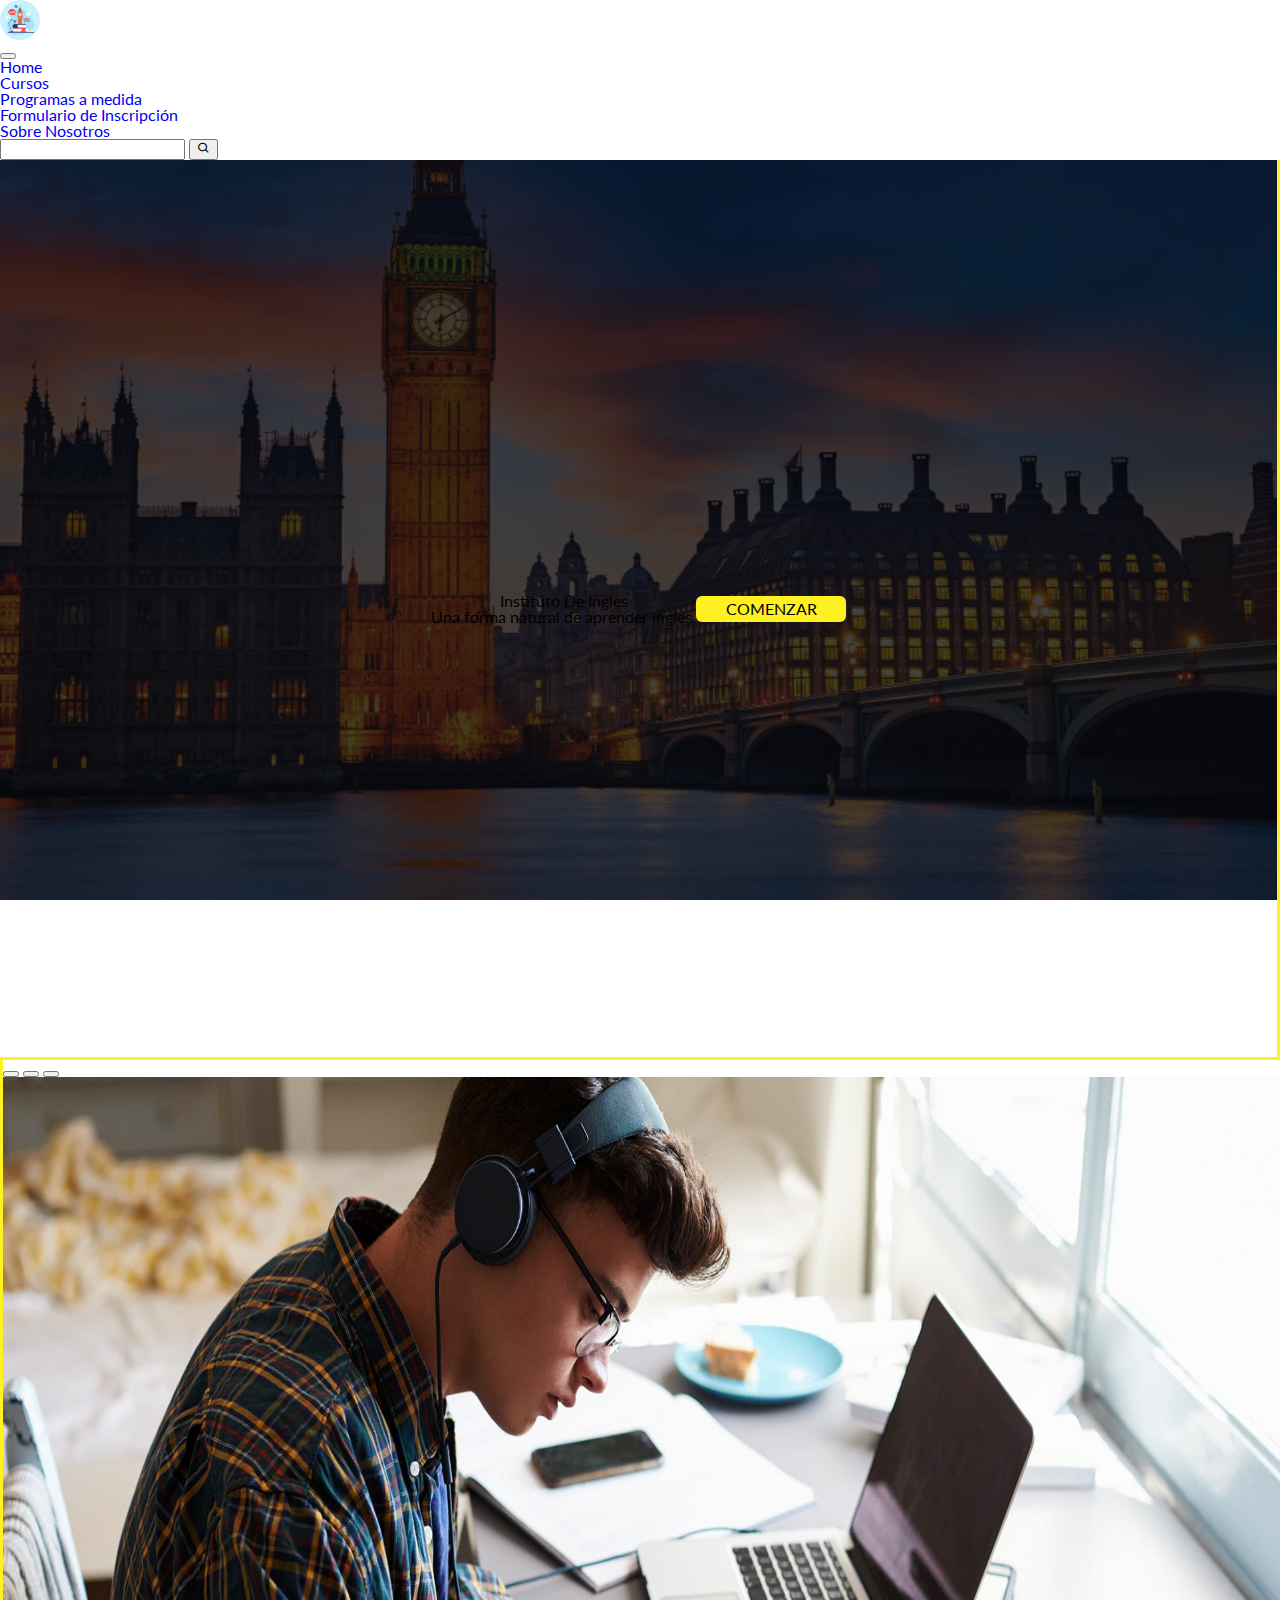
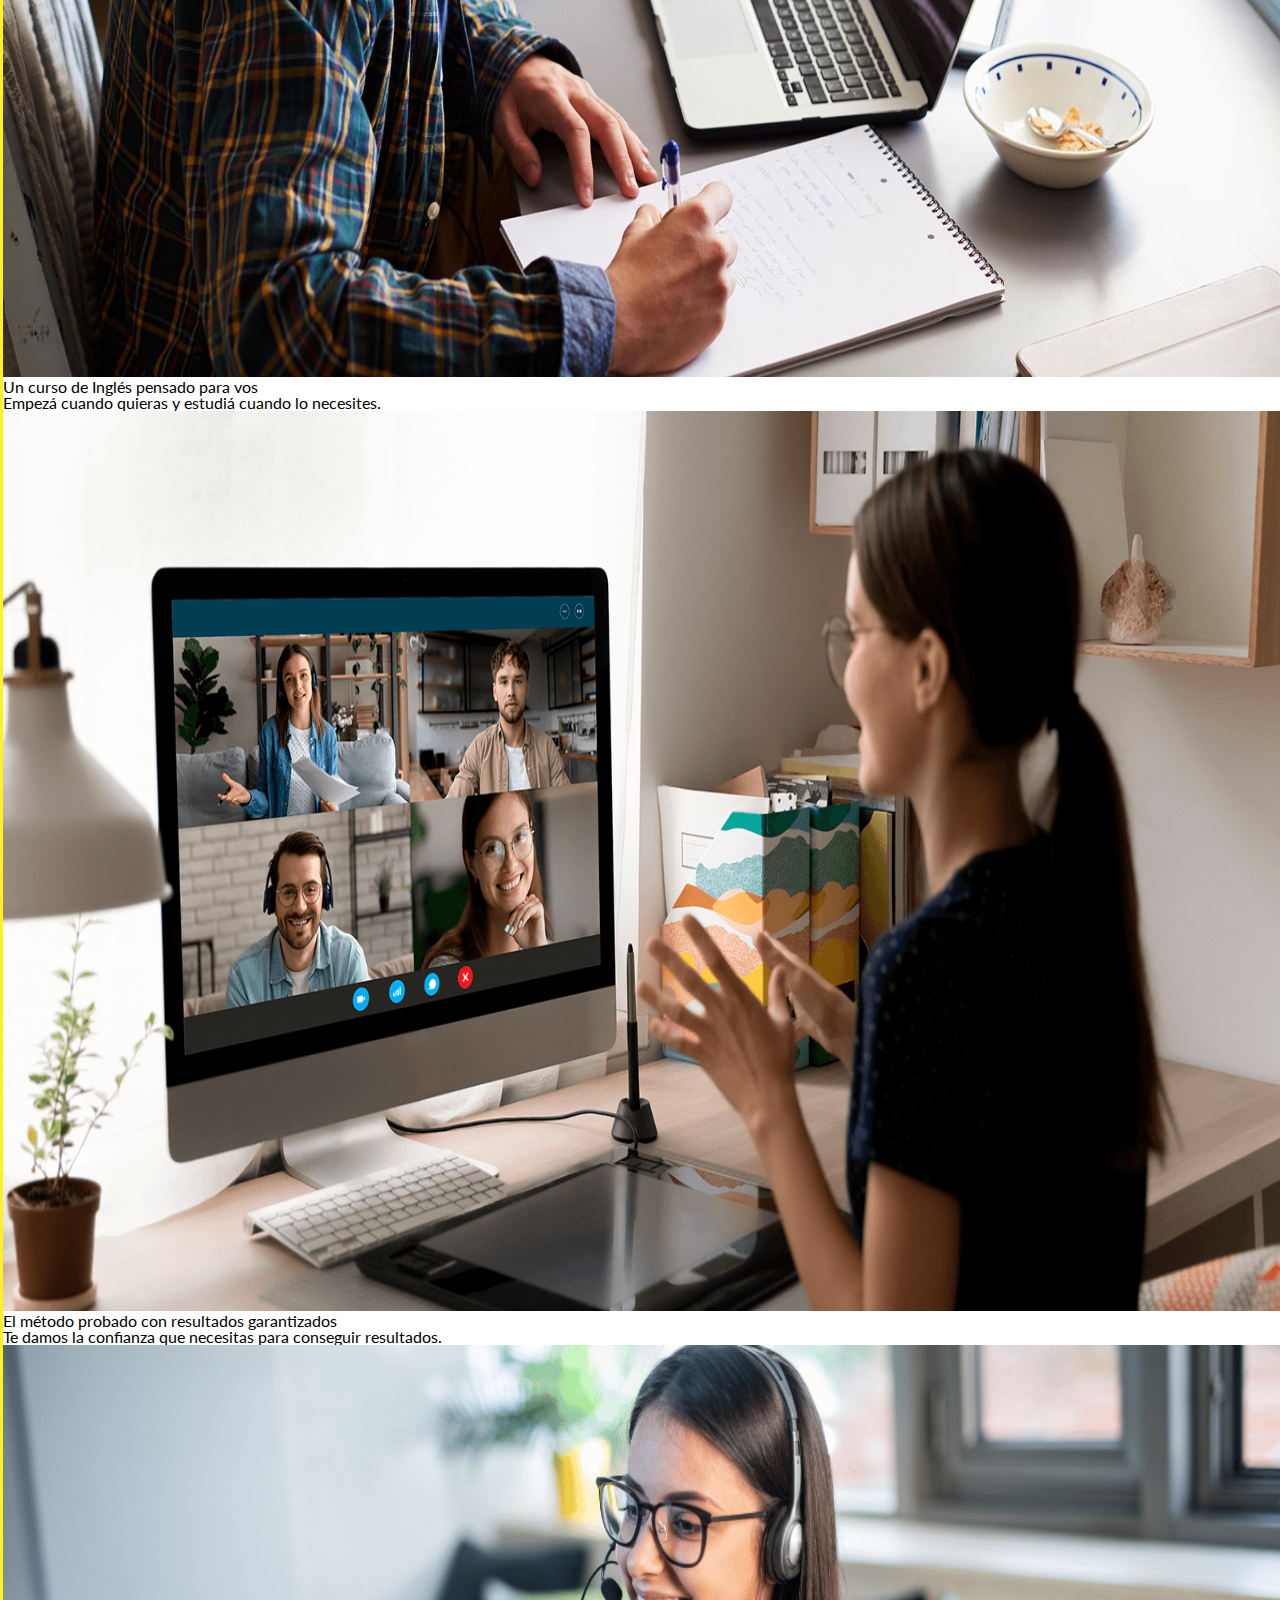
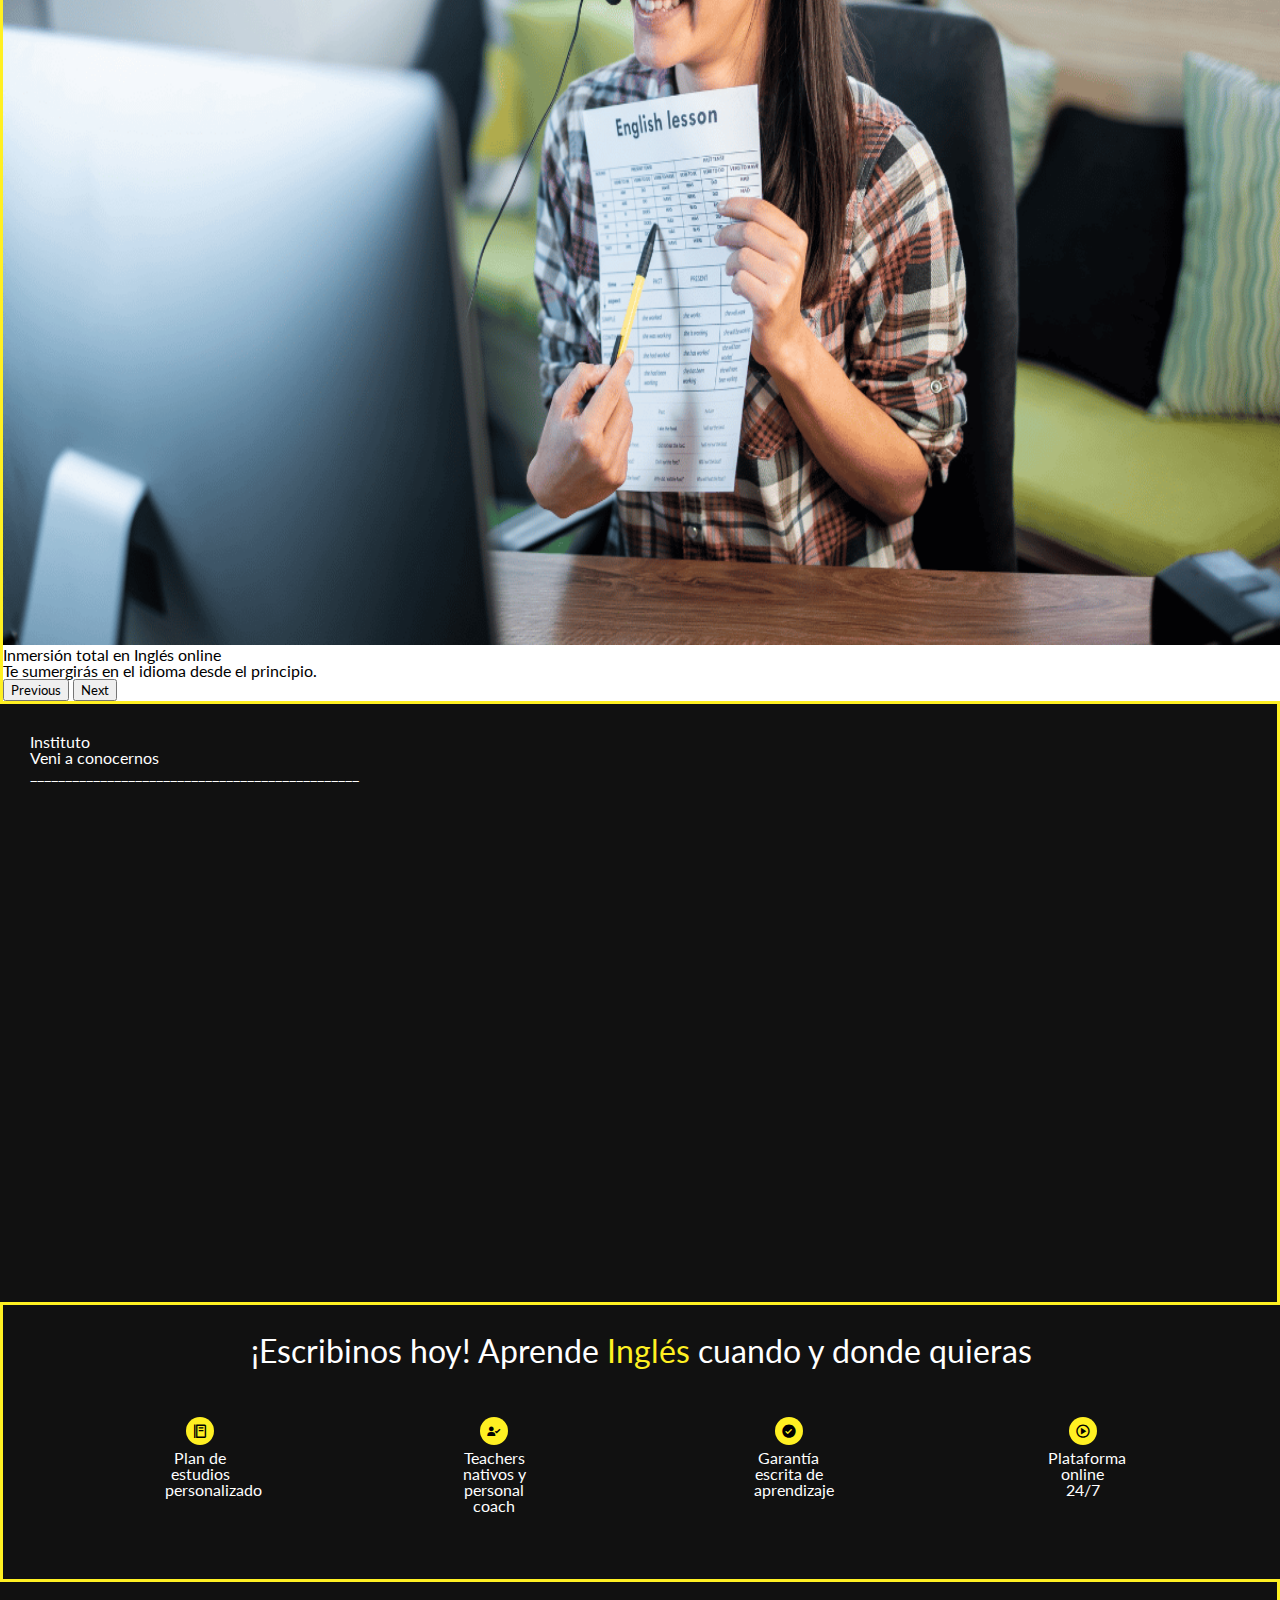
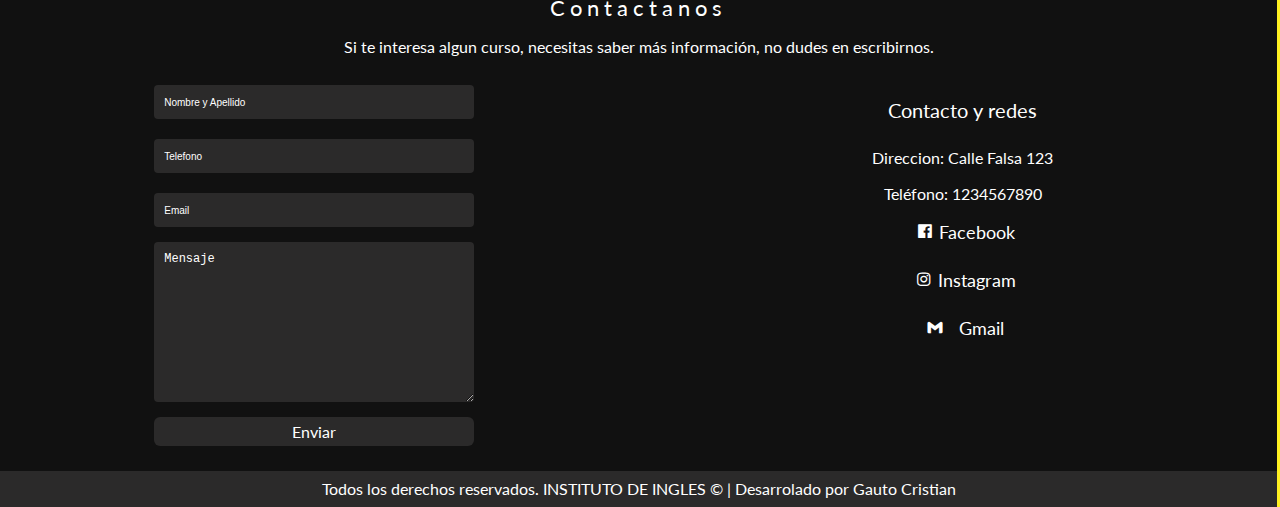
==== index.html @ 29d50240 "implementacion de sass y metaetiquetas de SEO" ====
<!DOCTYPE html>
<html lang="es">
<head>
    <meta charset="UTF-8">
    <meta http-equiv="X-UA-Compatible" content="IE=edge">
    <meta name="viewport" content="width=device-width, initial-scale=1.0">
    <meta name="description" content="Institución virtual de ingles. Aprende desde casa, inverti en tu futuro, cursos a tu medida. Nos encargamos de brindarte todo el aprendizaje necesario de manera Online y Presencial...">
    <meta name="keywords" content="Cursos, Ingles, Online, Aprende ingles, Cambridge, Instituto, Aprendizaje">


    <!-- Conexión css y reset-->
    <link rel="stylesheet" href="./css/reset.css">
    <link rel="stylesheet" href="./css/style.css"> 
    <link rel="stylesheet" href="./sass/main.css">

    <!-- Conexión CSS - Bootstrap -->
    <link href="https://cdn.jsdelivr.net/npm/bootstrap@5.3.0/dist/css/bootstrap.min.css" rel="stylesheet" integrity="sha384-9ndCyUaIbzAi2FUVXJi0CjmCapSmO7SnpJef0486qhLnuZ2cdeRhO02iuK6FUUVM" crossorigin="anonymous">

    <!-- Fonts --> 
    <link rel="preconnect" href="https://fonts.googleapis.com">
    <link rel="preconnect" href="https://fonts.gstatic.com" crossorigin>
    <link href="https://fonts.googleapis.com/css2?family=Lato:wght@700&display=swap" rel="stylesheet">

    <!-- Icons -->
    <link href='https://unpkg.com/boxicons@2.1.4/css/boxicons.min.css' rel='stylesheet'>

    <!-- Logo -->
    <link rel="icon" href="./assets/img/logo.avif">

    <title>Home</title>
</head>
<body>

    <!-- Barra de Navegación -->
<header>

    <div class="navbar navbar-expand-lg bg-body-tertiary" data-bs-theme="dark">

        <div class="container-fluid  navbar__flex">

            <nav class="navbar bg-body-tertiary">
                <div class="container-menu">
                  <a href="#"> <!-- Logo --> 
                    <img src="./assets/img/logo.avif" alt="Bootstrap" width="40" height="40" style="border-radius: 50%;">
                  </a>
                </div>
            </nav>

          <button class="navbar-toggler" type="button" data-bs-toggle="collapse" data-bs-target="#navbarSupportedContent" aria-controls="navbarSupportedContent" aria-expanded="false" aria-label="Toggle navigation">

            <span class="navbar-toggler-icon"></span>
            
          </button>

          <div class="collapse navbar-collapse" id="navbarSupportedContent">

            <!-- Nav -->

                <ul class="navbar-nav me-auto mb-2 mb-lg-0">

                    <li class="nav-item">
                        <a class="nav-link dashead" aria-current="page" href="#">Home</a>
                    </li>
    
                    <li class="nav-item">
                        <a class="nav-link active" aria-current="page" href="./view/cursos.html">Cursos</a>
                    </li>
    
                    <li class="nav-item">
                        <a class="nav-link active" aria-current="page" href="./view/prog.html">Programas a medida</a>
                    </li>
    
                    <li class="nav-item">
                        <a class="nav-link active" aria-current="page" href="./view/form.html">Formulario de Inscripción</a>
                    </li>
    
                    <li class="nav-item">
                        <a class="nav-link active" aria-current="page" href="./view/sobrenos.html">Sobre Nosotros</a>
                    </li>
                    
                </ul> 
            <!-- buscador -->
            
                    <form class="d-flex" role="search">
                        <input class="form-control me-2" type="search" placeholder="Buscar..." aria-label="Search">
                        <button class="btn btn-outline-warning me-2" type="button"><i class='bx bx-search'></i></button>
                    </form>
                    
          </div>
        </div>

    </div>

</header>
    

 <!--Home - Sec.1 -->
<section>

    <div class="conteinerSeccion">
        <div class="title">
            <h1>Instituto De Ingles</h1>
            <div class="subTitle">
                <p>Una forma natural de aprender ingles.</p>
            </div>
        </div>

        <div class="boton">
            <a href="#">COMENZAR</a>
        </div>
    </div>

</section>

<!--Home - Sec.1 -->


<!--Slider - Sec.2-->
<section>

    <div id="carouselExampleCaptions" class="carousel slide conteiner-slider">

        <div class="carousel-indicators">
            <button type="button" data-bs-target="#carouselExampleCaptions" data-bs-slide-to="0" class="active" aria-current="true" aria-label="Slide 1"></button>
            <button type="button" data-bs-target="#carouselExampleCaptions" data-bs-slide-to="1" aria-label="Slide 2"></button>
            <button type="button" data-bs-target="#carouselExampleCaptions" data-bs-slide-to="2" aria-label="Slide 3"></button>
        </div>
    
        <div class="carousel-inner">
    
            <div class="carousel-item active">
    
                    <img src="./assets/img/img-1.jpg" class="d-block" style="width: 100%; height: 100vh;" alt="..." >
    
                    <div class="carousel-caption d-none d-md-block">
                        <h5>Un curso de Inglés
                            pensado para vos</h5>
                        <p>Empezá cuando quieras y estudiá cuando lo necesites.</p>
                    </div>
    
            </div>
    
            <div class="carousel-item">
    
                <img src="./assets/img/img-2.png" class="d-block " style="width: 100%; height: 100vh;" alt="...">
                
                <div class="carousel-caption d-none d-md-block ">
                    <h5>El método probado con resultados garantizados</h5>
                    <p>Te damos la confianza que necesitas para conseguir resultados.</p>
                </div>
    
            </div>
    
            <div class="carousel-item">
    
                <img src="./assets/img/img-3.jpeg" class="d-block" style="width: 100%; height: 100vh;" alt="...">
    
                <div class="carousel-caption d-none d-md-block">
                    <h5>Inmersión total en
                        Inglés online</h5>
                    <p>Te sumergirás en el idioma desde el principio.</p>
                </div>
    
            </div>
    
        </div>
    
        <button class="carousel-control-prev" type="button" data-bs-target="#carouselExampleCaptions" data-bs-slide="prev">
          <span class="carousel-control-prev-icon" aria-hidden="true" ></span>
          <span class="visually-hidden">Previous</span>
        </button>
    
        <button class="carousel-control-next" type="button" data-bs-target="#carouselExampleCaptions" data-bs-slide="next">
            <span class="carousel-control-next-icon" aria-hidden="true"></span>
            <span class="visually-hidden">Next</span>
        </button>
    
      </div>
    
    
</section>


<!--Slider - Sec.2-->  



<!-- Ubicación Sec.3-->
<main>
    <div class="ubi">  
                <h3>Instituto</h3>
                <h1>Veni a conocernos</h1>
                <h2>_______________________________________________</h2>
            
            <div class="ubicacion">
                 <iframe src="https://www.google.com/maps/embed?pb=!1m18!1m12!1m3!1d3275.457153787698!2d-58.647746489347!3d-34.819596768816986!2m3!1f0!2f0!3f0!3m2!1i1024!2i768!4f13.1!3m3!1m2!1s0x95bcdbd0fb823841%3A0x82a960b86e2562bf!2sInstituto%20de%20ingl%C3%A9s%20Welsh!5e0!3m2!1ses!2sar!4v1683399744770!5m2!1ses!2sar" width="1000" height="450" style="border:0;" allowfullscreen="" loading="lazy" referrerpolicy="no-referrer-when-downgrade" ></iframe>
            </div>
               
    </div>
</main>
       

<!-- Cierre de Ubicación Sec.3 -->


<!-- SECCION 4 -->

<section class="aprende">

    <div class="tituloAP">
        <h1>¡Escribinos hoy! Aprende <span>Inglés</span> cuando
            y donde quieras</h1>
    </div>

    <div class="row-aprende">
        <ul>

            <li><i class='bx bx-food-menu'></i> <p>Plan de estudios personalizado</p> </li>

            <li><i class='bx bxs-user-check'></i> <p>Teachers nativos y personal coach</p> </li>
            
            <li><i class='bx bxs-check-circle'></i><p>Garantía escrita de aprendizaje</p></li>

            <li><i class='bx bx-play-circle'></i><p>Plataforma online 24/7</p></li>

        </ul>
    </div>

</section>

<!-- SECCION 4 CIERRE-->













<!-- Pie de página Sec.5 -->
<footer class="footer">

    <div class="footerTitle"> <!-- titulo -->
         <h1>Contactanos</h1>
         <p>Si te interesa algun curso, necesitas saber más información, no dudes en escribirnos.</p>
    </div>
   
    <!-- contactos y redes footer -->
    <div class="grid-conteiner">

        <div class="mensajes">

            <input type="text" name="Nombre" placeholder="Nombre y Apellido">
            <input type="number" name="numero" placeholder="Telefono">
            <input type="email" name="mail" placeholder="Email">

            <textarea name="texto" id="" cols="30" rows="10" placeholder="Mensaje"></textarea>

            <div class="btnFoot">
                <button><a href="#">Enviar</a></button>
            </div>
        </div>

        <!-- redes -->

        <div class="contactos">
            <h1>Contacto y redes</h1>

            <ul>
                <li>Direccion: Calle Falsa 123</li>
                <li>Teléfono: 1234567890</li>
            </ul>

            <div class="redes">

                <div class="face">
                    <li><i class='bx bxl-facebook-square'></i><a href="https://facebook.com" target="_blank">Facebook</a></li>
                </div>

                <div class="ig">
                    <li><i class='bx bxl-instagram'></i><a href="https://instagram.com" target="_blank">Instagram</a></li>
                </div>

                <div class="gmail">
                    <li><i class='bx bxl-gmail'></i><a href="https://www.gmail.com">Gmail</a></li>
                </div>
                
            </div>
        </div>
    </div>

    <div class="span">
        <span>Todos los derechos reservados. <strong>INSTITUTO DE INGLES &copy;</strong> | Desarrolado por Gauto Cristian</span>
    </div>

</footer>
<!-- Cierre de Pie de página Sec.5 -->


<!-- Conexión JS - Bootstrap -->

    <script src="https://cdn.jsdelivr.net/npm/bootstrap@5.3.0/dist/js/bootstrap.bundle.min.js" integrity="sha384-geWF76RCwLtnZ8qwWowPQNguL3RmwHVBC9FhGdlKrxdiJJigb/j/68SIy3Te4Bkz" crossorigin="anonymous"></script>

</body>
</html>
---- css/style.css ----
*{
    box-sizing: border-box;
    text-decoration: none;
}
















/*CURSOS SECCIÓN.2*/
/*Test*/

.areaTest{
    width: 100%;
    height: 100vh;
    color: #fff;
    background-image:linear-gradient(rgba(5,7,12, .75), rgba(5, 7, 12,.75)), url(../assets/img/ukcity.jpg);
    text-align: center;
    border-right: 3px solid #fff022;
    border-bottom:2px solid #fff022;
}

.areaTest img{
    height: 90px;
    width: 160px;
    margin-top: 100px;              
}

.areaTest h3{
    font-size: 20px;
    letter-spacing: 4px;
}

.areaTest .list{
    font-size: 25px;
}

.areaTest .list ul li{
    margin: 10px 0;
}

.areaTest .list p{
    font-size: 18px;
    margin:30px 0;
}

/*Cursos Certificación*/

main .conteinerCer{
    width: 100%;
    height: 100vh;
    padding: 20px;
    color: #fff;
    background: #111;
    text-align: center;
    border-left: 2px solid #fff022;
    border-bottom: 2px solid #fff022;
}

.conteinerCer .title2{
    font-size: 20px;
    padding:50px 0;
}

.title2 h1{
    font-size: 30px;
}

.subTitle2{
    font-size: 16px;
    padding: 20px;
}

.conteinerCer .img2 img{
    border-radius: 10px;
}














/*Programas a medida SECCION.3 */

.prog{
    width: 100%;
    height: auto; 
    padding: 20px;
    background: #111;
    color: #fff;
    border-left: 2px solid #fbff00;
    border-bottom: 2px solid #fbff00;
}

.prog .titleProg{
    text-align: center;
    padding: 30px 0;
    font-size: 40px;
    letter-spacing: 4px;
}

.prog h1{
    text-align: center;
    font-size: 20px;
}

.colums{
    display: flex;
    justify-content: space-evenly;
    align-items: start;
    padding: 10px 10px 0 10px;
}

.colums h2{
    font-size: 20px;
    color: #fff022;
}

.colums h2 i{
    color: #fff022;
}

.column-2{
    text-align: center;
    padding: 16px;
}

.column-2 p{
    padding: 10px;
}

.column-3{
    padding: 20px 250px;
    margin: 20px 0;
}

.column-3 h2{
    font-size:18px;
    padding: 10px;
    text-align: center;
}

.column-3 li{
    padding: 10px 0 ;
}

.column-3 span{
    color: #fff022;
}

.prog .row ul{
    display: flex;
    text-align: center;
    justify-content: space-evenly;
    padding: 20px;
}

.row i{
    margin: 10px auto;
    padding: 10px;
    background: #fff022;
    color: #000; 
    border-radius: 50%;
}












/*FORMULARIO DE INSCRIPCION SECCIÓN.4*/

/*Test*/

.areaTest{
    width: 100%;
    height: 100vh;
    text-align: center;
    background: #111;
    color: #fff;
}

.areaTest .uk{
    width: 160px;
    height: auto;
    margin-top: 30vh;
}

.areaTest .title3 h1 {
    font-size: 20px;
    letter-spacing: 4px;
}

.title3 .subTitle3 p{
    font-size: 25px;
    margin: 20px 60px;
}

/*BOTON*/
section .btn{
    background: #fbff00;
    padding: 15px 35px;
    display: inline-block;
}

.btn a{
    color: #000;
}


main .grid-conteinerCon{
    width: 100%;
    height: 100vh;
    padding: 30px;
    color: #fff;
    text-align: center;
    background-image:linear-gradient(rgba(5,7,12, .75), rgba(5, 7, 12,.75)), url(../assets/img/ukcity.jpg);
    border-left: 2px solid #fff022;
    border-bottom:2px solid #fff022;
}

.titleCon h1{
    font-size: 25px;
    padding: 20px;
    letter-spacing: 6px;
}

.titleCon p{
    font-size: 18px;
}

.grid-conteinerCon .contacto{
    display: grid;
    grid-template-columns: 1fr;
    gap: 10px;
    justify-items: center;
    margin: 50px 0 15px 0;
}

.contacto input{
    width: 300px;
    height: 30px;
    font-size: 13px;
    padding: 15px;
    background: linear-gradient(rgba(5,7,12, .75), rgba(5, 7, 12,.75));
    color: #fff;
    border-style: none;
    border-radius: 8px;
}

.contacto textarea{
    width: 300px;
    padding: 10px;
    font-size: 13px;
    color: #fff;
    background: linear-gradient(rgba(5,7,12, .75), rgba(5, 7, 12,.75));
    border-style: none;
    border-radius: 8px;
}

.grid-conteinerCon .btnFoot button{
    width: 300px;
    padding: 10px 0;
    border-style: none;
    border-radius: 6px;
    background: linear-gradient(rgba(5,7,12, .75), rgba(5, 7, 12,.75));
}

button a{
    
    color: #fff;
}

button a:hover{
    color: #fff022;
}



input::placeholder{color: #fff;}
textarea::placeholder{color: #fff;}





/*BOTONES*/
.botones .btn{
    text-decoration: none;
    background: #fbff00;
    display: inline-block;
}

.btn a{
    font-size: 10px;
    color: #000;
    text-decoration: none;
}

.btn:hover{
    background: #bd0f0f;
}


.boton{
    text-decoration: none;
     display: flex;
     margin: 10px 0;
     justify-content: center;
}

.boton a{
        background: #fbff00;
        color: #000;
        text-align: center;
        text-align: center;
        width: 150px;
        border-radius: 10px;
        text-decoration: none;
}
/*CIERRE DE BOTONES*/










/* SOBRE NOSOTROS*/

.conteinerSN{
    width: 100%;
    height: 100vh;
    color: #fff;
    background-image:linear-gradient(rgba(5,7,12, .75), rgba(5, 7, 12,.75)), url(../assets/img/london_skyline.jpg);
    background-repeat: no-repeat;
    background-size: cover;    
    background-attachment: fixed;
    border-right: 2px solid #fff022;
    border-bottom:2px solid #fff022;
}

/* SECCION 1*/
.titleSN{
    text-align: center;
    padding-top: 15%;
}

.titleSN h1{
    letter-spacing: 2px;
    font-size: 16px;
}

.titleSN p{
    font-size: 60px;
}

/* SECCION 2*/

.historia{
    width: 100%;
    height: auto;
    padding: 20px;
    box-sizing: border-box;
    background: #111;
    color: #fff;
    border-left: 2px solid #fff022;
    border-bottom:2px solid #fff022;
}

.historia .historiaContent{
    text-align: center;
    padding: 10px 30px;
}

.titleSN1 h1{
    color: #fff022;
    letter-spacing: 4px;
    padding: 20px;
    font-size: 18px;
}

.titleSN1 h2{
    padding: 10px;
}

.titleSN1 p{
    line-height: 1.5;
}


/*SECCION 3*/

.grid-historia{
    display: grid;
    grid-template-columns: 1fr 1fr;
}



.grid-his1 h1{
    text-align: center;
    padding: 20px;
    color: #fff022;
}

.grid-his1 p{
    padding: 20px;
}

.grid-his1 ul li{
    padding: 15px; 
}

.grid-his2{
    margin-top: 15px;
}

.grid-his2 h1{
    text-align: center;
    padding: 20px;
    color: #fff022;
}

.grid-his2 p{
    line-height: 2;
}

/*SECCION 2*/

/*CIERRE DE SOBRE NOSOTROS*/















/*PIE DE PAGINA*/

.footer{
    background: #111;
    color: #fff;
    width: 100%;
    height:auto;
    font-family: sans-serif;
    border-right: 3px solid #fff022;
}

.footer .footerTitle{
    text-align: center;
}

.footerTitle h1{
    font-size: 22px;
    letter-spacing: 5px;
    padding: 15px;
}

.footerTitle p{
    font-size: 16px;
    padding: 5px;
}

/*CONTENEDOR*/
.grid-conteiner{
    display: grid;
    grid-template-columns: 50% 50%;
}

/*MENSAJES*/
.grid-conteiner .mensajes{
    display: grid;
    justify-items: center;
    padding: 20px;
    gap: 10px;
}

.mensajes input{
    width: 300px;
    padding: 10px;
    border-style: none;
    border-radius: 6px;
    background: #2c2c2c;
    color: #fff;
}

.mensajes input::placeholder{
    color: #fff;
    font-size: 10px;
}

.mensajes textarea{
    width: 300px;
    padding: 10px;
    border-style: none;
    border-radius: 6px;
    background: #2c2c2c;
    color: #fff;
}

.mensajes .btnFoot button{
    width: 300px;
    padding: 10px 0;
    border-style: none;
    border-radius: 6px;
    background: #2c2c2c;
}

.btnFoot button a{
    color: #fff;
}

.btnFoot button a:hover{
    color: #fff022;
}


/*CONTACTOS - FOOTER*/
.footer .contactos{
    display: inline-block;
    text-align: center;
}

.contactos h1{
    text-align: center;
    font-size: 20px;
    padding: 20px;
}

.contactos ul li{
    padding: 10px;
}

.contactos .redes ul li{
    padding: 10px;
}

.redes .face{
    padding: 5px;
    font-size: 18px;
}

.redes .ig{
    padding: 5px;
    font-size: 18px;
}

.redes .gmail{
    padding: 5px;
    font-size: 18px;
}

.face a{
    color: #fff;
}

.face:hover{
    color:#3b5998;
}

.face a:hover{
    color:#3b5998;
}

.ig a{
    color: #fff;
}

.ig:hover{
    color:#cf25b3;
}

.ig a:hover{
    color:#cf25b3;
}

.gmail a{
    color: #fff;
}

.gmail:hover{
    color:#bd0f0f;
}

.gmail a:hover{
    color:#bd0f0f;
}

.gmail i{
    margin-right: 10px;
}

.span{
    background: #272727;
    padding: 10px;
    text-align: center;
}










/*RESPONSIVE*/

/*Mobiles*/
@media screen and (min-width:0px) and (max-width:360px) {

    *{box-sizing: border-box;}

    
    /*seccion1 - home*/

    .conteinerSeccion{
        display: block;
        padding-top: 20%;
        width: 100%;
        height: 100vh;
    }

    .conteinerSeccion .title h1{
        font-size: 16px;
    }

    
    .conteinerSeccion .subTitle p{
        padding: 10px 20px;
        font-size: 40px;
    }

    
    /*seccion2 - aprende*/


    .aprende{
        display: block;
        width: 100%;
        height: auto;
    }

    .row-aprende{
       display:grid;
    }

    .row-aprende ul {
        display: grid;
        grid-template-columns: 1fr 1fr;
        grid-template-rows: 1fr;
        gap: 15px;
    }

    .row-aprende li p{
        margin: 0px auto;
    }


    /*seccion3 - ubicacion*/
 

    .ubi{
        width: 100%;
        height: auto;
        padding: 10px;
    }

    .ubi h3{
        font-size: 15px;
        padding: 10px;
    }

    .ubi h2{
        padding: 0;
        font-size: 11px;
    }

    .ubicacion iframe{
        width: 90%;
        margin: 0 auto;
        padding: 20px;
    }


    /*Footer*/


    .footer{
        width: 100%;
        height: auto;
    }

    .footerTitle h1{
        font-size: 15px;
    }

    .footerTitle p{
        padding:0 20px;
    }

    .grid-conteiner{
        display: block;
        height: auto;
    }

    .contactos{
        width: 100%;
        padding: 20px;
    }

    .span{
        font-size: 11px;
    }


    /*SECCION - CURSOS*/

    .areaTest{
        width: 100%;
        height: auto;  
        padding: 20px;
    }

    .areaTest img{
        margin-left: auto;
        margin-right: auto;
        width: 150px;
    }

    .areaTest h3{
        font-size: 16px;
        padding: 10px;
        margin: 0;
    }

    .list ul {
        font-size: 10px;
        padding: 10px;
        margin: 0px auto;
    }

    .list h2{
        font-size: 10px;
    }

    .list p{
        font-size: 15px;
        padding: 20px;
    }

    .botones .btn {
       padding: 5px 10px;
    }

    /*Certificacion*/

    .conteinerCer{
        box-sizing: border-box;
        width: 100%;
        height: auto;
    }

    .title2 h1{
        font-size: 16px;
        padding: 10px;
    }

    .subTitle2 p{
        font-size: 13px;
    }

    .img2 img{
        width: 300px;
        height: 150px;
    }

}  

/*Tablet*/
@media screen and (min-width:361px) and (max-width:480px) {

    /*seccion1 - home*/

    .conteinerSeccion{
        display: block;
        padding-top: 20%;
        width: 100%;
        height: 100vh;
    }

    .conteinerSeccion .title h1{
        font-size: 16px;
    }

    
    .conteinerSeccion .subTitle p{
        padding: 10px 20px;
        font-size: 40px;
    }

    
    /*seccion2 - aprende*/


    .aprende{
        display: block;
        width: 100%;
        height: auto;
    }

    .row-aprende{
       display:grid;
    }

    .row-aprende ul {
        display: grid;
        grid-template-columns: 1fr 1fr;
        grid-template-rows: 1fr;
        gap: 15px;
    }

    .row-aprende li p{
        margin: 0px auto;
    }


    /*seccion3 - ubicacion*/
 

    .ubi{
        width: 100%;
        height: auto;
        padding: 10px;
    }

    .ubi h3{
        font-size: 15px;
        padding: 10px;
    }

    .ubi h2{
        padding: 0;
        font-size: 11px;
    }

    .ubicacion iframe{
        width: 90%;
        margin: 0 auto;
        padding: 20px;
    }


    /*Footer*/


    .footer{
        width: 100%;
        height: auto;
    }

    .footerTitle h1{
        font-size: 15px;
    }

    .footerTitle p{
        padding:0 20px;
    }

    .grid-conteiner{
        display: block;
        height: auto;
    }

    .contactos{
        width: 100%;
        padding: 20px;
    }

    .span{
        font-size: 11px;
    }


    /*SECCION - CURSOS*/

    .areaTest{
        width: 100%;
        height: auto;  
        padding: 20px;
    }

    .areaTest img{
        margin-left: auto;
        margin-right: auto;
        width: 150px;
    }

    .areaTest h3{
        font-size: 16px;
        padding: 10px;
        margin: 0;
    }

    .list ul {
        font-size: 10px;
        padding: 10px;
        margin: 0px auto;
    }

    .list h2{
        font-size: 10px;
    }

    .list p{
        font-size: 15px;
        padding: 20px;
    }

    .botones .btn {
       padding: 5px 10px;
    }

    /*Certificacion*/

    .conteinerCer{
        box-sizing: border-box;
        width: 100%;
        height: auto;
    }

    .title2 h1{
        font-size: 16px;
        padding: 10px;
    }

    .subTitle2 p{
        font-size: 13px;
    }

    .img2 img{
        width: 300px;
        height: 150px;
    }

}

/*MAC*/
@media screen and (min-width:481px) and (max-width:768px) {
    /*seccion1 - home*/

    .conteinerSeccion{
        display: block;
        padding-top: 15%;
        width: 100%;
        height: 100vh;
    }

    .conteinerSeccion .title h1{
        font-size: 16px;
    }

    
    .conteinerSeccion .subTitle p{
        padding: 10px 20px;
        font-size: 40px;
    }

    
    /*seccion2 - aprende*/


    .aprende{
        display: block;
        width: 100%;
        height: auto;
    }

    .tituloAP h1{
        padding:10px 20px;
    }

    .row-aprende li p{
        padding: 10px;
        margin: 0px auto;
    }


    /*seccion3 - ubicacion*/
 

    .ubi{
        width: 100%;
        height: auto;
        padding: 10px;
    }

    .ubi h3{
        font-size: 15px;
        padding: 10px;
    }

    .ubi h2{
        padding: 0;
        font-size: 11px;
    }

    .ubicacion iframe{
        width: 90%;
        margin: 0 auto;
        padding: 20px;
    }


    /*Footer*/


    .footer{
        width: 100%;
        height: auto;
    }

    .footerTitle h1{
        font-size: 15px;
    }

    .footerTitle p{
        padding:0 20px;
    }

    .contactos{
        width: 100%;
        padding: 20px;
    }

    .span{
        font-size: 11px;
    }
}

/*Monitores*/
@media screen and (min-width:769px) and (max-width:960px) {
    
        
    /*seccion1 - home*/

    .conteinerSeccion{
        display: block;
        padding-top: 40%;
        width: 100%;
        height: 100vh;
    }

    .conteinerSeccion .title h1{
        font-size: 16px;
    }

    
    .conteinerSeccion .subTitle p{
        padding: 10px 20px;
        font-size: 40px;
    }

    
    /*seccion2 - aprende*/


    .aprende{
        display: block;
        width: 100%;
        height: auto;
    }

    .row-aprende ul{
        gap: 10px;
    }
   
    .row-aprende li p{
        margin: 0px auto;
    }


    /*seccion3 - ubicacion*/
 

    .ubi{
        width: 100%;
        height: auto;
        padding: 10px;
    }

    .ubi h3{
        font-size: 15px;
        padding: 10px;
    }

    .ubi h2{
        padding: 0;
        font-size: 11px;
    }

    .ubicacion iframe{
        width: 90%;
        margin: 0 auto;
        padding: 20px;
    }


    /*Footer*/


    .footer{
        width: 100%;
        height: auto;
    }

    .footerTitle h1{
        font-size: 15px;
    }

    .footerTitle p{
        padding:0 20px;
    }

    .contactos{
        width: 100%;
        padding: 20px;
    }

    .span{
        font-size: 13px;
    }
}
---- sass/main.css ----
/*Variables*/
/*Width*/
/*Colores*/
/*Textos/size*/
/*HOME*/
.conteinerSeccion {
  background: linear-gradient(rgba(5, 7, 12, 0.75), rgba(5, 7, 12, 0.75)), url(../assets/img/big-ben.png) no-repeat;
  background-position: center;
  background-size: cover;
  background-attachment: fixed;
  display: flex;
  justify-content: center;
  align-items: center;
  text-align: center;
  width: 100%;
  height: 100vh;
  border-right: 3px solid #fff022;
  border-bottom: 3px solid #fff022;
}
.conteinerSeccion .homeItems {
  color: #fff;
}
.conteinerSeccion .homeItems .title p {
  padding: 0;
  font-size: 14px;
  margin: 0;
}
.conteinerSeccion .subTitle h1 {
  font-size: 3rem;
  padding: 10px;
}
.conteinerSeccion .boton a {
  background: #fff022;
  color: #000;
  padding: 5px 30px;
  border-radius: 6px;
  text-decoration: none;
}

/*Slider*/
.conteiner-slider {
  border-bottom: 3px solid #fff022;
  border-left: 3px solid #fff022;
}

/*Ubicacion*/
.ubi {
  width: 100%;
  height: auto;
  background: #111;
  color: #fff;
  padding: 30px;
  border-right: 3px solid #fff022;
  border-bottom: 3px solid #fff022;
}
.ubi .ubiItems {
  text-align: center;
}
.ubi .ubiItems h1 {
  font-size: 16px;
  letter-spacing: 5px;
}
.ubi .ubiItems h2 {
  padding: 10px;
}
.ubi .ubiItems p {
  color: #353333;
  font-size: 12px;
  padding: 20px;
}
.ubi .ubicacion {
  display: flex;
  padding: 20px;
}
.ubi .ubicacion iframe {
  margin: 0 auto;
}

/*Seccion 4 - Info*/
section.aprende {
  width: 100%;
  height: auto;
  padding: 20px;
  background: #111;
  color: #fff;
  border-left: 3px solid #fff022;
  border-bottom: 3px solid #fff022;
}
section.aprende .tituloAP {
  text-align: center;
}
section.aprende .tituloAP h1 {
  font-size: 2rem;
  padding: 10px;
}
section.aprende .tituloAP span {
  color: #fff022;
}
section.aprende .row-aprende {
  width: 100%;
  height: auto;
  padding: 20px;
}
section.aprende .row-aprende ul {
  display: flex;
  justify-content: space-around;
  padding: 10px;
}
section.aprende .row-aprende ul li {
  width: 100px;
  text-align: center;
  padding: 10px;
}
section.aprende .row-aprende ul li i {
  padding: 6px;
  border-radius: 50%;
  background: #fff022;
  color: #000;
}
section.aprende .row-aprende ul li p {
  padding: 5px;
}

/*Footer*/
.footer {
  width: 100%;
  height: auto;
  background: #111;
  color: #fff;
  border-right: 3px solid #fff022;
}
.footer .footerTitle {
  text-align: center;
}
.footer .footerTitle h1 {
  font-size: 22px;
  letter-spacing: 5px;
  padding: 15px;
}
.footer .footerTitle p {
  padding: 5px;
}
.footer div.grid-conteiner {
  display: grid;
  grid-template-columns: 1fr 1fr;
  gap: 20px;
}
.footer div.grid-conteiner .mensajes {
  display: grid;
  justify-items: center;
  padding: 20px;
}
.footer div.grid-conteiner .mensajes input {
  margin: 5px;
  padding: 10px;
  font-size: 12px;
  width: 320px;
  background: #2b2a2a;
  border-radius: 4px;
  border-style: none;
}
.footer div.grid-conteiner .mensajes textarea {
  padding: 10px;
  width: 320px;
  background: #2b2a2a;
  font-size: 12px;
  border-radius: 4px;
  border-style: none;
}
.footer div.grid-conteiner .mensajes div.btnFoot {
  margin: 5px 0;
}
.footer div.grid-conteiner .mensajes div.btnFoot button {
  width: 320px;
  background: #2b2a2a;
  border: none;
  padding: 5px;
}
.footer div.grid-conteiner .mensajes div.btnFoot button a {
  font-size: 16px;
  color: #fff;
  text-decoration: none;
}
.footer div.contactos {
  padding: 20px;
  text-align: center;
}
.footer div.contactos .textContactos ul li {
  padding: 5px;
}
.footer div.contactos .redes {
  display: grid;
  gap: 10px;
}
.footer div.contactos .redes i {
  padding: 5px;
}
.footer div.contactos .redes a {
  color: #fff;
  text-decoration: none;
}
.footer div.contactos .redes li:hover {
  color: #fff022;
}
.footer div.contactos .redes a:hover {
  color: #fff022;
}
.footer div.span {
  width: 100%;
  background: #2b2a2a;
  text-align: center;
  padding: 10px;
}/*# sourceMappingURL=main.css.map */
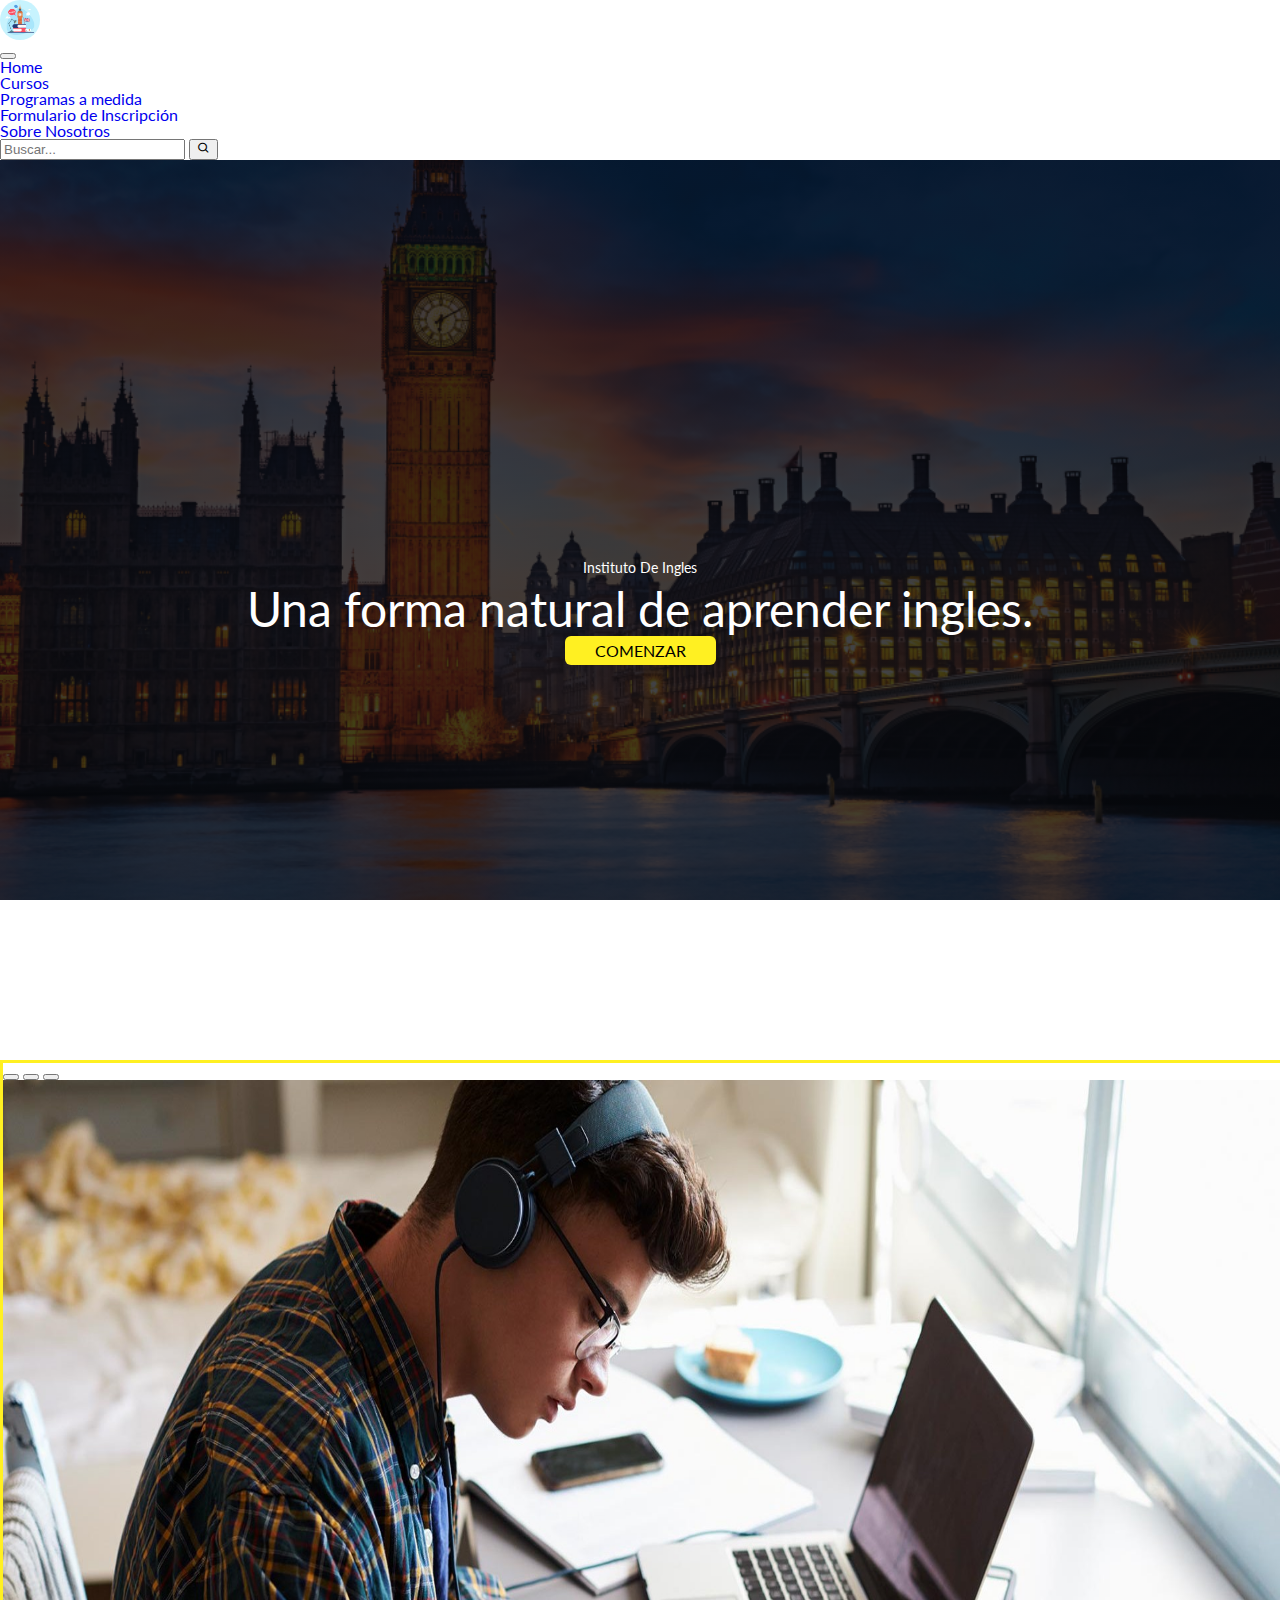
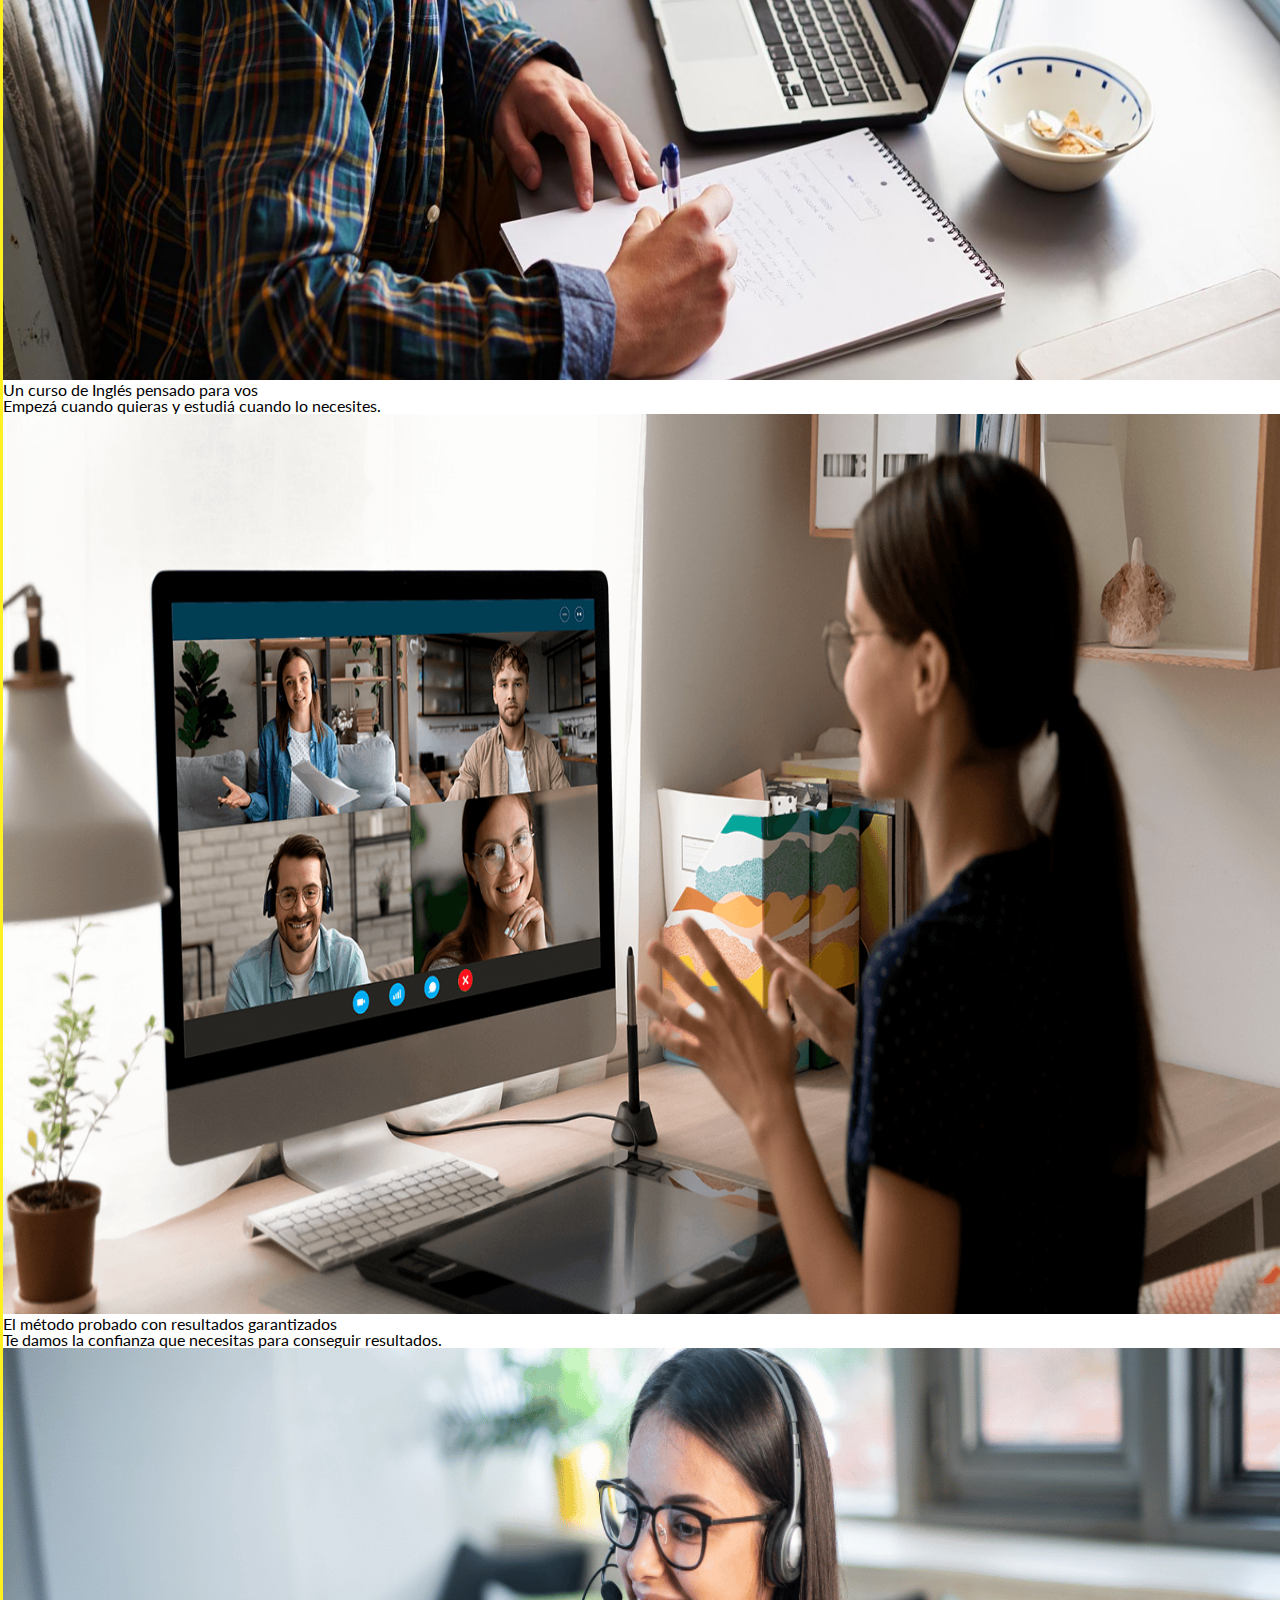
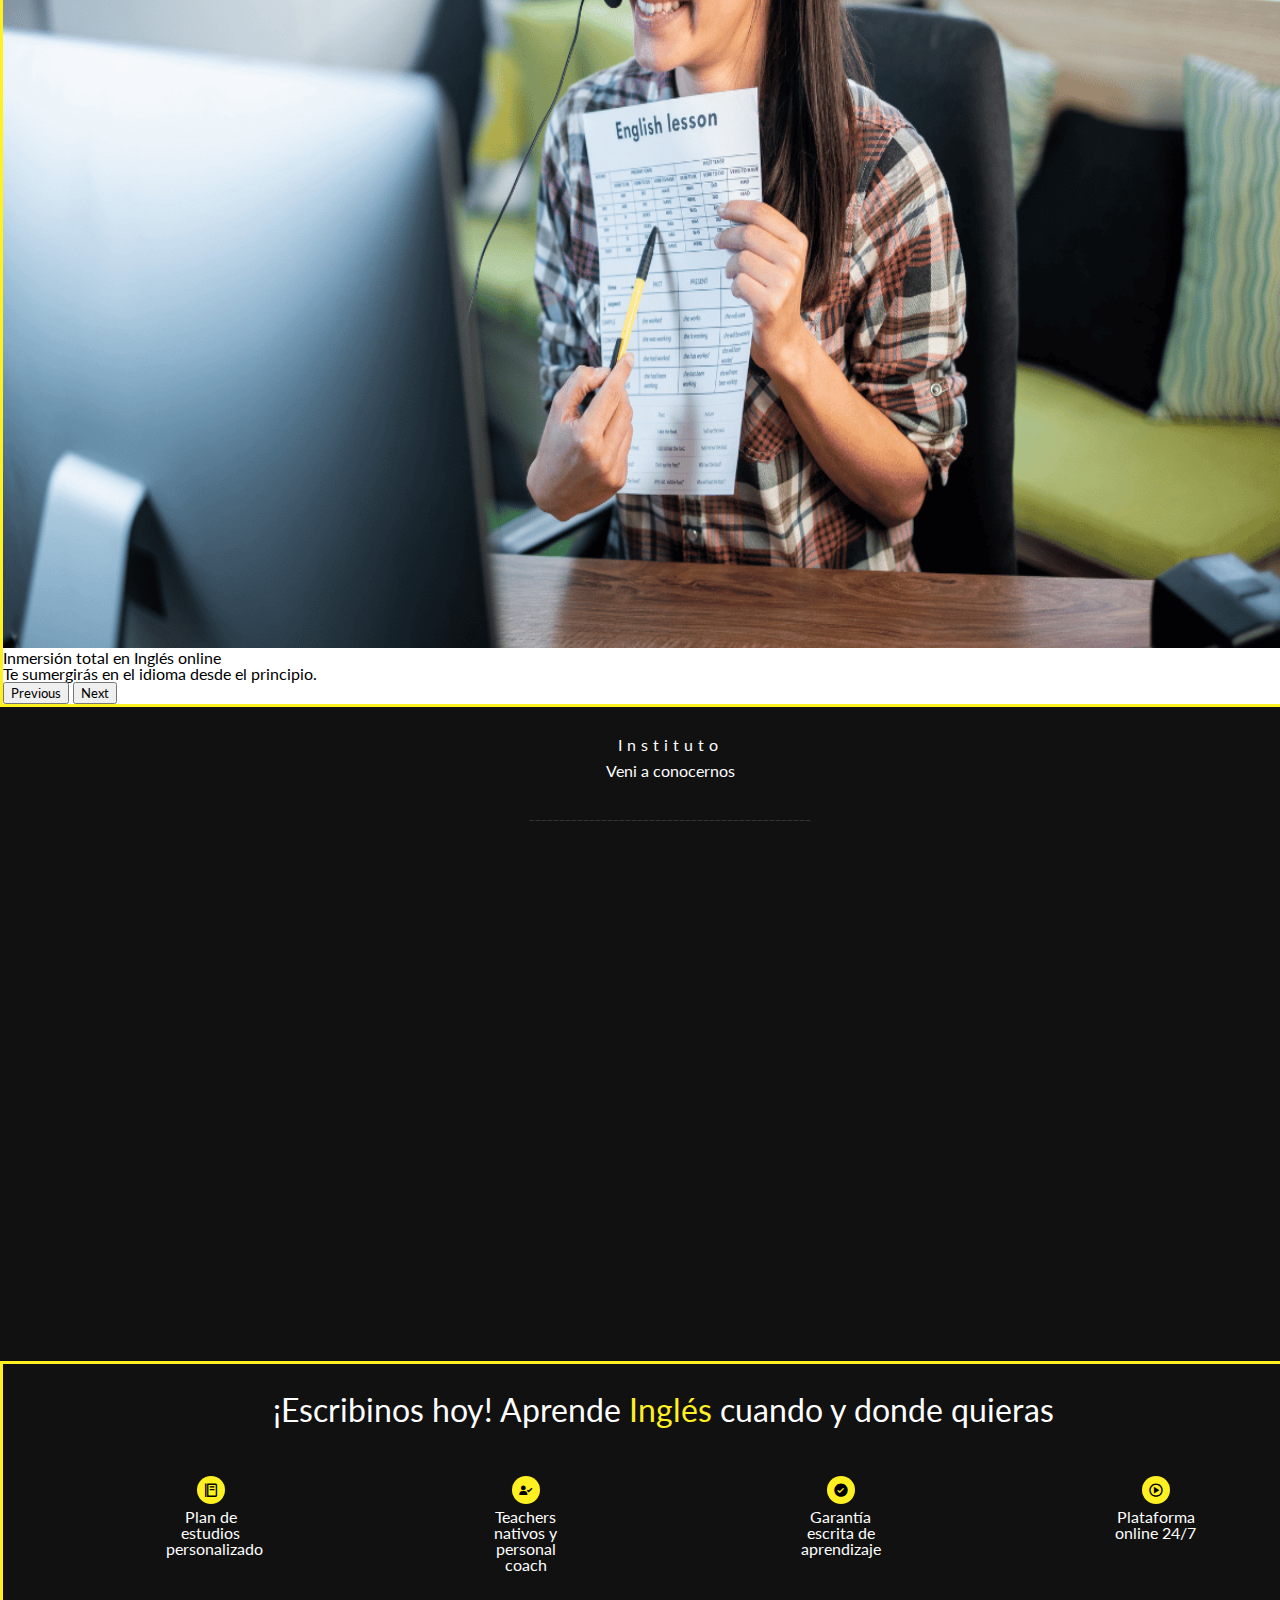
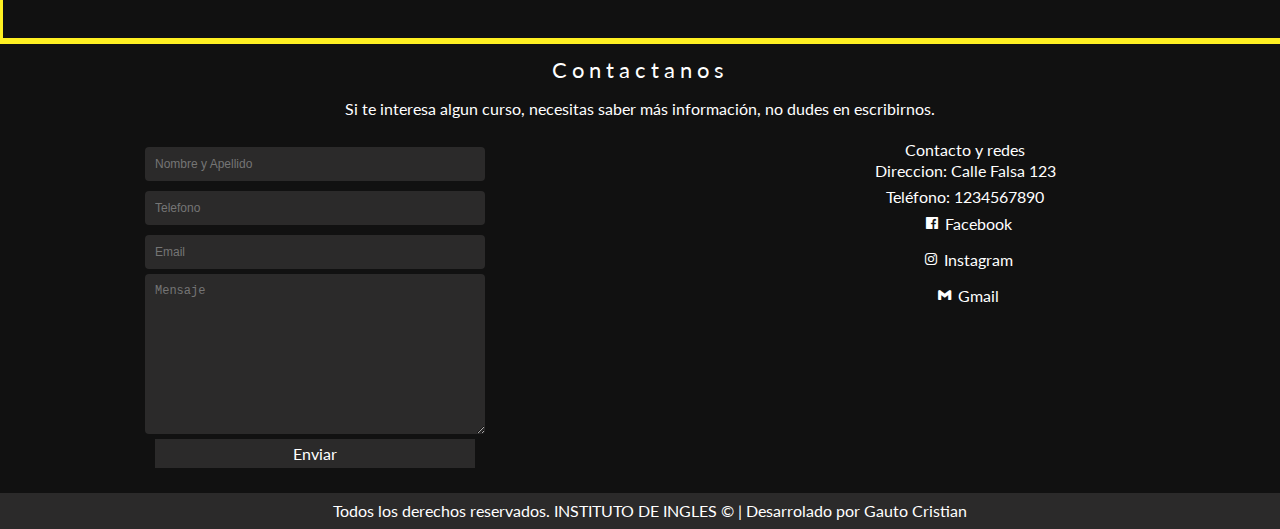
==== commit cfaaf2dd: "estilos en sass" ====
--- a/index.html
+++ b/index.html
@@ -7,11 +7,10 @@
     <meta name="description" content="Institución virtual de ingles. Aprende desde casa, inverti en tu futuro, cursos a tu medida. Nos encargamos de brindarte todo el aprendizaje necesario de manera Online y Presencial...">
     <meta name="keywords" content="Cursos, Ingles, Online, Aprende ingles, Cambridge, Instituto, Aprendizaje">
 
-
+    
     <!-- Conexión css y reset-->
     <link rel="stylesheet" href="./css/reset.css">
-    <link rel="stylesheet" href="./css/style.css"> 
-    <link rel="stylesheet" href="./sass/main.css">
+    <link rel="stylesheet" href="./sass/main.css"> 
 
     <!-- Conexión CSS - Bootstrap -->
     <link href="https://cdn.jsdelivr.net/npm/bootstrap@5.3.0/dist/css/bootstrap.min.css" rel="stylesheet" integrity="sha384-9ndCyUaIbzAi2FUVXJi0CjmCapSmO7SnpJef0486qhLnuZ2cdeRhO02iuK6FUUVM" crossorigin="anonymous">
@@ -32,279 +31,292 @@
 <body>
 
     <!-- Barra de Navegación -->
-<header>
-
-    <div class="navbar navbar-expand-lg bg-body-tertiary" data-bs-theme="dark">
-
-        <div class="container-fluid  navbar__flex">
-
-            <nav class="navbar bg-body-tertiary">
-                <div class="container-menu">
-                  <a href="#"> <!-- Logo --> 
-                    <img src="./assets/img/logo.avif" alt="Bootstrap" width="40" height="40" style="border-radius: 50%;">
-                  </a>
-                </div>
-            </nav>
-
-          <button class="navbar-toggler" type="button" data-bs-toggle="collapse" data-bs-target="#navbarSupportedContent" aria-controls="navbarSupportedContent" aria-expanded="false" aria-label="Toggle navigation">
-
-            <span class="navbar-toggler-icon"></span>
-            
-          </button>
-
-          <div class="collapse navbar-collapse" id="navbarSupportedContent">
-
-            <!-- Nav -->
-
-                <ul class="navbar-nav me-auto mb-2 mb-lg-0">
-
-                    <li class="nav-item">
-                        <a class="nav-link dashead" aria-current="page" href="#">Home</a>
-                    </li>
-    
-                    <li class="nav-item">
-                        <a class="nav-link active" aria-current="page" href="./view/cursos.html">Cursos</a>
-                    </li>
-    
-                    <li class="nav-item">
-                        <a class="nav-link active" aria-current="page" href="./view/prog.html">Programas a medida</a>
-                    </li>
-    
-                    <li class="nav-item">
-                        <a class="nav-link active" aria-current="page" href="./view/form.html">Formulario de Inscripción</a>
-                    </li>
-    
-                    <li class="nav-item">
-                        <a class="nav-link active" aria-current="page" href="./view/sobrenos.html">Sobre Nosotros</a>
-                    </li>
+    <header>
+
+        <div class="navbar navbar-expand-lg bg-body-tertiary" data-bs-theme="dark">
+    
+            <div class="container-fluid  navbar__flex">
+    
+                <nav class="navbar bg-body-tertiary">
+                    <div class="container-menu">
+                      <a href="#"> <!-- Logo --> 
+                        <img src="./assets/img/logo.avif" alt="Bootstrap" width="40" height="40" style="border-radius: 50%;">
+                      </a>
+                    </div>
+                </nav>
+    
+              <button class="navbar-toggler" type="button" data-bs-toggle="collapse" data-bs-target="#navbarSupportedContent" aria-controls="navbarSupportedContent" aria-expanded="false" aria-label="Toggle navigation">
+    
+                <span class="navbar-toggler-icon"></span>
+                
+              </button>
+    
+              <div class="collapse navbar-collapse" id="navbarSupportedContent">
+    
+                <!-- Nav -->
+    
+                    <ul class="navbar-nav me-auto mb-2 mb-lg-0">
+    
+                        <li class="nav-item">
+                            <a class="nav-link dashead" aria-current="page" href="#">Home</a>
+                        </li>
+        
+                        <li class="nav-item">
+                            <a class="nav-link active" aria-current="page" href="./view/cursos.html">Cursos</a>
+                        </li>
+        
+                        <li class="nav-item">
+                            <a class="nav-link active" aria-current="page" href="./view/prog.html">Programas a medida</a>
+                        </li>
+        
+                        <li class="nav-item">
+                            <a class="nav-link active" aria-current="page" href="./view/form.html">Formulario de Inscripción</a>
+                        </li>
+        
+                        <li class="nav-item">
+                            <a class="nav-link active" aria-current="page" href="./view/sobrenos.html">Sobre Nosotros</a>
+                        </li>
+                        
+                    </ul> 
+                <!-- buscador -->
+                
+                        <form class="d-flex" role="search">
+                            <input class="form-control me-2" type="search" placeholder="Buscar..." aria-label="Search">
+                            <button class="btn btn-outline-warning me-2" type="button"><i class='bx bx-search'></i></button>
+                        </form>
+                        
+              </div>
+            </div>
+    
+        </div>
+    
+    </header>
+        
+    
+     <!--Home - Sec.1 -->
+    <section>
+    
+        <div class="conteinerSeccion">
+    
+            <div class="homeItems">
+                <div class="title">
+                    <p>Instituto De Ingles</p>
+                </div>
+    
+                <div class="subTitle">
+                    <h1>Una forma natural de aprender ingles.</h1>
+                </div>
+    
+                <div class="boton">
+                    <a href="#">COMENZAR</a>
+                </div>
+            </div> 
+    
+        </div>
+    
+    </section>
+    
+    <!--Home - Sec.1 -->
+    
+    
+    <!--Slider - Sec.2-->
+    <section>
+    
+        <div id="carouselExampleCaptions" class="carousel slide conteiner-slider">
+    
+            <div class="carousel-indicators">
+                <button type="button" data-bs-target="#carouselExampleCaptions" data-bs-slide-to="0" class="active" aria-current="true" aria-label="Slide 1"></button>
+                <button type="button" data-bs-target="#carouselExampleCaptions" data-bs-slide-to="1" aria-label="Slide 2"></button>
+                <button type="button" data-bs-target="#carouselExampleCaptions" data-bs-slide-to="2" aria-label="Slide 3"></button>
+            </div>
+        
+            <div class="carousel-inner">
+        
+                <div class="carousel-item active">
+        
+                        <img src="./assets/img/img-1.jpg" class="d-block" style="width: 100%; height: 100vh;" alt="..." >
+        
+                        <div class="carousel-caption d-none d-md-block">
+                            <h5>Un curso de Inglés
+                                pensado para vos</h5>
+                            <p>Empezá cuando quieras y estudiá cuando lo necesites.</p>
+                        </div>
+        
+                </div>
+        
+                <div class="carousel-item">
+        
+                    <img src="./assets/img/img-2.png" class="d-block " style="width: 100%; height: 100vh;" alt="...">
                     
-                </ul> 
-            <!-- buscador -->
-            
-                    <form class="d-flex" role="search">
-                        <input class="form-control me-2" type="search" placeholder="Buscar..." aria-label="Search">
-                        <button class="btn btn-outline-warning me-2" type="button"><i class='bx bx-search'></i></button>
-                    </form>
+                    <div class="carousel-caption d-none d-md-block ">
+                        <h5>El método probado con resultados garantizados</h5>
+                        <p>Te damos la confianza que necesitas para conseguir resultados.</p>
+                    </div>
+        
+                </div>
+        
+                <div class="carousel-item">
+        
+                    <img src="./assets/img/img-3.jpeg" class="d-block" style="width: 100%; height: 100vh;" alt="...">
+        
+                    <div class="carousel-caption d-none d-md-block">
+                        <h5>Inmersión total en
+                            Inglés online</h5>
+                        <p>Te sumergirás en el idioma desde el principio.</p>
+                    </div>
+        
+                </div>
+        
+            </div>
+        
+            <button class="carousel-control-prev" type="button" data-bs-target="#carouselExampleCaptions" data-bs-slide="prev">
+              <span class="carousel-control-prev-icon" aria-hidden="true" ></span>
+              <span class="visually-hidden">Previous</span>
+            </button>
+        
+            <button class="carousel-control-next" type="button" data-bs-target="#carouselExampleCaptions" data-bs-slide="next">
+                <span class="carousel-control-next-icon" aria-hidden="true"></span>
+                <span class="visually-hidden">Next</span>
+            </button>
+        
+          </div>
+        
+        
+    </section>
+    
+    
+    <!--Slider - Sec.2-->  
+    
+    
+    
+    <!-- Ubicación Sec.3-->
+    <main>
+        <div class="ubi">  
+    
+            <div class="ubiItems">
+                 <h1>Instituto</h1>
+                    <h2>Veni a conocernos</h2>
+                    <p>_______________________________________________</p>
+            </div>
+                   
+                
+                <div class="ubicacion">
+                     <iframe src="https://www.google.com/maps/embed?pb=!1m18!1m12!1m3!1d3275.457153787698!2d-58.647746489347!3d-34.819596768816986!2m3!1f0!2f0!3f0!3m2!1i1024!2i768!4f13.1!3m3!1m2!1s0x95bcdbd0fb823841%3A0x82a960b86e2562bf!2sInstituto%20de%20ingl%C3%A9s%20Welsh!5e0!3m2!1ses!2sar!4v1683399744770!5m2!1ses!2sar" width="1000" height="450" style="border:0;" allowfullscreen="" loading="lazy" referrerpolicy="no-referrer-when-downgrade" ></iframe>
+                </div>
+                   
+        </div>
+    </main>
+           
+    
+    <!-- Cierre de Ubicación Sec.3 -->
+    
+    
+    <!-- SECCION 4 -->
+    
+    <section class="aprende">
+    
+        <div class="tituloAP">
+            <h1>¡Escribinos hoy! Aprende <span>Inglés</span> cuando
+                y donde quieras</h1>
+        </div>
+    
+        <div class="row-aprende">
+            <ul>
+    
+                <li><i class='bx bx-food-menu'></i> <p>Plan de estudios personalizado</p> </li>
+    
+                <li><i class='bx bxs-user-check'></i> <p>Teachers nativos y personal coach</p> </li>
+                
+                <li><i class='bx bxs-check-circle'></i><p>Garantía escrita de aprendizaje</p></li>
+    
+                <li><i class='bx bx-play-circle'></i><p>Plataforma online 24/7</p></li>
+    
+            </ul>
+        </div>
+    
+    </section>
+    
+    <!-- SECCION 4 CIERRE-->
+    
+    
+    
+    
+    
+    
+    
+    
+    
+    
+    
+    
+    
+    <!-- Pie de página Sec.5 -->
+    <footer class="footer">
+    
+        <div class="footerTitle"> <!-- titulo -->
+             <h1>Contactanos</h1>
+             <p>Si te interesa algun curso, necesitas saber más información, no dudes en escribirnos.</p>
+        </div>
+       
+        <!-- contactos y redes footer -->
+        <div class="grid-conteiner">
+    
+            <div class="mensajes">
+    
+                <input type="text" name="Nombre" placeholder="Nombre y Apellido">
+                <input type="number" name="numero" placeholder="Telefono">
+                <input type="email" name="mail" placeholder="Email">
+    
+                <textarea name="texto" id="" cols="30" rows="10" placeholder="Mensaje"></textarea>
+    
+                <div class="btnFoot">
+                    <button><a href="#">Enviar</a></button>
+                </div>
+            </div>
+    
+            <!-- redes -->
+    
+            <div class="contactos">
+    
+                <div class="textContactos">
+                    <h1>Contacto y redes</h1>
+    
+                <ul>
+                    <li>Direccion: Calle Falsa 123</li>
+                    <li>Teléfono: 1234567890</li>
+                </ul>
+                </div>
+                
+    
+                <div class="redes">
+    
+                    <div class="face">
+                        <li><i class='bx bxl-facebook-square'></i><a href="https://facebook.com" target="_blank">Facebook</a></li>
+                    </div>
+    
+                    <div class="ig">
+                        <li><i class='bx bxl-instagram'></i><a href="https://instagram.com" target="_blank">Instagram</a></li>
+                    </div>
+    
+                    <div class="gmail">
+                        <li><i class='bx bxl-gmail'></i><a href="https://www.gmail.com">Gmail</a></li>
+                    </div>
                     
-          </div>
-        </div>
-
-    </div>
-
-</header>
-    
-
- <!--Home - Sec.1 -->
-<section>
-
-    <div class="conteinerSeccion">
-        <div class="title">
-            <h1>Instituto De Ingles</h1>
-            <div class="subTitle">
-                <p>Una forma natural de aprender ingles.</p>
-            </div>
-        </div>
-
-        <div class="boton">
-            <a href="#">COMENZAR</a>
-        </div>
-    </div>
-
-</section>
-
-<!--Home - Sec.1 -->
-
-
-<!--Slider - Sec.2-->
-<section>
-
-    <div id="carouselExampleCaptions" class="carousel slide conteiner-slider">
-
-        <div class="carousel-indicators">
-            <button type="button" data-bs-target="#carouselExampleCaptions" data-bs-slide-to="0" class="active" aria-current="true" aria-label="Slide 1"></button>
-            <button type="button" data-bs-target="#carouselExampleCaptions" data-bs-slide-to="1" aria-label="Slide 2"></button>
-            <button type="button" data-bs-target="#carouselExampleCaptions" data-bs-slide-to="2" aria-label="Slide 3"></button>
-        </div>
-    
-        <div class="carousel-inner">
-    
-            <div class="carousel-item active">
-    
-                    <img src="./assets/img/img-1.jpg" class="d-block" style="width: 100%; height: 100vh;" alt="..." >
-    
-                    <div class="carousel-caption d-none d-md-block">
-                        <h5>Un curso de Inglés
-                            pensado para vos</h5>
-                        <p>Empezá cuando quieras y estudiá cuando lo necesites.</p>
-                    </div>
-    
-            </div>
-    
-            <div class="carousel-item">
-    
-                <img src="./assets/img/img-2.png" class="d-block " style="width: 100%; height: 100vh;" alt="...">
-                
-                <div class="carousel-caption d-none d-md-block ">
-                    <h5>El método probado con resultados garantizados</h5>
-                    <p>Te damos la confianza que necesitas para conseguir resultados.</p>
-                </div>
-    
-            </div>
-    
-            <div class="carousel-item">
-    
-                <img src="./assets/img/img-3.jpeg" class="d-block" style="width: 100%; height: 100vh;" alt="...">
-    
-                <div class="carousel-caption d-none d-md-block">
-                    <h5>Inmersión total en
-                        Inglés online</h5>
-                    <p>Te sumergirás en el idioma desde el principio.</p>
-                </div>
-    
-            </div>
-    
-        </div>
-    
-        <button class="carousel-control-prev" type="button" data-bs-target="#carouselExampleCaptions" data-bs-slide="prev">
-          <span class="carousel-control-prev-icon" aria-hidden="true" ></span>
-          <span class="visually-hidden">Previous</span>
-        </button>
-    
-        <button class="carousel-control-next" type="button" data-bs-target="#carouselExampleCaptions" data-bs-slide="next">
-            <span class="carousel-control-next-icon" aria-hidden="true"></span>
-            <span class="visually-hidden">Next</span>
-        </button>
-    
-      </div>
-    
-    
-</section>
-
-
-<!--Slider - Sec.2-->  
-
-
-
-<!-- Ubicación Sec.3-->
-<main>
-    <div class="ubi">  
-                <h3>Instituto</h3>
-                <h1>Veni a conocernos</h1>
-                <h2>_______________________________________________</h2>
-            
-            <div class="ubicacion">
-                 <iframe src="https://www.google.com/maps/embed?pb=!1m18!1m12!1m3!1d3275.457153787698!2d-58.647746489347!3d-34.819596768816986!2m3!1f0!2f0!3f0!3m2!1i1024!2i768!4f13.1!3m3!1m2!1s0x95bcdbd0fb823841%3A0x82a960b86e2562bf!2sInstituto%20de%20ingl%C3%A9s%20Welsh!5e0!3m2!1ses!2sar!4v1683399744770!5m2!1ses!2sar" width="1000" height="450" style="border:0;" allowfullscreen="" loading="lazy" referrerpolicy="no-referrer-when-downgrade" ></iframe>
-            </div>
-               
-    </div>
-</main>
-       
-
-<!-- Cierre de Ubicación Sec.3 -->
-
-
-<!-- SECCION 4 -->
-
-<section class="aprende">
-
-    <div class="tituloAP">
-        <h1>¡Escribinos hoy! Aprende <span>Inglés</span> cuando
-            y donde quieras</h1>
-    </div>
-
-    <div class="row-aprende">
-        <ul>
-
-            <li><i class='bx bx-food-menu'></i> <p>Plan de estudios personalizado</p> </li>
-
-            <li><i class='bx bxs-user-check'></i> <p>Teachers nativos y personal coach</p> </li>
-            
-            <li><i class='bx bxs-check-circle'></i><p>Garantía escrita de aprendizaje</p></li>
-
-            <li><i class='bx bx-play-circle'></i><p>Plataforma online 24/7</p></li>
-
-        </ul>
-    </div>
-
-</section>
-
-<!-- SECCION 4 CIERRE-->
-
-
-
-
-
-
-
-
-
-
-
-
-
-<!-- Pie de página Sec.5 -->
-<footer class="footer">
-
-    <div class="footerTitle"> <!-- titulo -->
-         <h1>Contactanos</h1>
-         <p>Si te interesa algun curso, necesitas saber más información, no dudes en escribirnos.</p>
-    </div>
-   
-    <!-- contactos y redes footer -->
-    <div class="grid-conteiner">
-
-        <div class="mensajes">
-
-            <input type="text" name="Nombre" placeholder="Nombre y Apellido">
-            <input type="number" name="numero" placeholder="Telefono">
-            <input type="email" name="mail" placeholder="Email">
-
-            <textarea name="texto" id="" cols="30" rows="10" placeholder="Mensaje"></textarea>
-
-            <div class="btnFoot">
-                <button><a href="#">Enviar</a></button>
-            </div>
-        </div>
-
-        <!-- redes -->
-
-        <div class="contactos">
-            <h1>Contacto y redes</h1>
-
-            <ul>
-                <li>Direccion: Calle Falsa 123</li>
-                <li>Teléfono: 1234567890</li>
-            </ul>
-
-            <div class="redes">
-
-                <div class="face">
-                    <li><i class='bx bxl-facebook-square'></i><a href="https://facebook.com" target="_blank">Facebook</a></li>
-                </div>
-
-                <div class="ig">
-                    <li><i class='bx bxl-instagram'></i><a href="https://instagram.com" target="_blank">Instagram</a></li>
-                </div>
-
-                <div class="gmail">
-                    <li><i class='bx bxl-gmail'></i><a href="https://www.gmail.com">Gmail</a></li>
-                </div>
-                
-            </div>
-        </div>
-    </div>
-
-    <div class="span">
-        <span>Todos los derechos reservados. <strong>INSTITUTO DE INGLES &copy;</strong> | Desarrolado por Gauto Cristian</span>
-    </div>
-
-</footer>
-<!-- Cierre de Pie de página Sec.5 -->
-
-
-<!-- Conexión JS - Bootstrap -->
-
-    <script src="https://cdn.jsdelivr.net/npm/bootstrap@5.3.0/dist/js/bootstrap.bundle.min.js" integrity="sha384-geWF76RCwLtnZ8qwWowPQNguL3RmwHVBC9FhGdlKrxdiJJigb/j/68SIy3Te4Bkz" crossorigin="anonymous"></script>
+                </div>
+            </div>
+        </div>
+    
+        <div class="span">
+            <span>Todos los derechos reservados. <strong>INSTITUTO DE INGLES &copy;</strong> | Desarrolado por Gauto Cristian</span>
+        </div>
+    
+    </footer>
+    <!-- Cierre de Pie de página Sec.5 -->
+    
+    
+    <!-- Conexión JS - Bootstrap -->
+    
+        <script src="https://cdn.jsdelivr.net/npm/bootstrap@5.3.0/dist/js/bootstrap.bundle.min.js" integrity="sha384-geWF76RCwLtnZ8qwWowPQNguL3RmwHVBC9FhGdlKrxdiJJigb/j/68SIy3Te4Bkz" crossorigin="anonymous"></script>
 
 </body>
 </html>--- a/sass/main.css
+++ b/sass/main.css
@@ -1,5 +1,7 @@
+/*Imports pargials*/
 /*Variables*/
 /*Width*/
+/*Height*/
 /*Colores*/
 /*Textos/size*/
 /*HOME*/
@@ -121,12 +123,12 @@
   padding: 5px;
 }
 
-/*Footer*/
 .footer {
   width: 100%;
   height: auto;
   background: #111;
   color: #fff;
+  border-top: 3px solid #fff022;
   border-right: 3px solid #fff022;
 }
 .footer .footerTitle {
@@ -210,4 +212,398 @@
   background: #2b2a2a;
   text-align: center;
   padding: 10px;
+}
+
+section .areaTest {
+  width: 100%;
+  height: auto;
+  padding: 10px;
+  padding: 10%;
+  background: #111;
+  color: #fff;
+  text-align: center;
+  border-right: 3px solid #fff022;
+  border-bottom: 3px solid #fff022;
+}
+section .areaTest img {
+  width: 150px;
+  height: 100;
+}
+section .areaTest h1 {
+  font-size: 18px;
+  letter-spacing: 5px;
+  padding: 5px;
+}
+section .areaTest .list ul {
+  padding: 20px;
+}
+section .areaTest .list h2 {
+  font-size: 16px;
+}
+section .areaTest .list p {
+  padding: 15px;
+}
+section .areaTest .list p span {
+  color: #fff022;
+}
+section .areaTest .botones .btn a {
+  background: #fff022;
+  color: #000;
+  text-decoration: none;
+  border-radius: 6px;
+  padding: 5px 15px;
+}
+
+section .conteinerCer {
+  width: 100%;
+  height: auto;
+  padding: 20px;
+  background: #111;
+  color: #fff;
+  border-left: 3px solid #fff022;
+  border-bottom: 3px solid #fff022;
+}
+section .conteinerCer h2 {
+  font-size: 16px;
+  color: #353333;
+  text-align: center;
+  padding: 15px;
+}
+section .conteinerCer .title2 {
+  text-align: center;
+}
+section .conteinerCer .title2 h1 {
+  font-size: 2rem;
+}
+section .conteinerCer .img2 {
+  display: flex;
+  justify-content: center;
+  align-items: center;
+  padding: 10px;
+}
+section .conteinerCer .img2 img {
+  width: 500px;
+  border-radius: 8px;
+}
+
+section .prog {
+  width: 100%;
+  height: auto;
+  background: #111;
+  color: #fff;
+  padding: 20px;
+  border-left: 3px solid #fff022;
+  border-bottom: 3px solid #fff022;
+}
+section .prog .titleProg {
+  text-align: center;
+}
+section .prog .titleProg h1 {
+  padding: 10px;
+  font-size: 2rem;
+  color: #fff;
+}
+section .prog .columns {
+  display: flex;
+  justify-content: space-evenly;
+  padding: 20px;
+  font-size: 16px;
+}
+section .prog .columns h2 {
+  color: #fff022;
+}
+section h1 {
+  font-size: 16px;
+  text-align: center;
+}
+section .column-2 {
+  text-align: center;
+  padding: 20px;
+}
+section .column-2 h2 {
+  padding: 10px;
+}
+section .column-3 h2 {
+  text-align: center;
+  padding: 20px;
+}
+section .column-3 ul {
+  padding: 20px;
+}
+section .column-3 ul li {
+  font-size: 18px;
+  margin: 0 auto;
+  width: 50%;
+  padding: 10px;
+}
+section .column-3 ul li span {
+  color: #fff022;
+}
+section .row ul {
+  display: flex;
+  justify-content: space-evenly;
+  padding: 30px;
+  text-align: center;
+}
+section .row ul li {
+  width: 120px;
+  padding: 10px;
+}
+section .row ul li i {
+  background: #fff022;
+  color: #000;
+  border-radius: 50%;
+  padding: 5px;
+}
+section .row ul li p {
+  padding: 10px;
+  text-align: center;
+}
+
+section .areaForm {
+  width: 100%;
+  height: 100vh;
+  background: #111;
+  color: #fff;
+  text-align: center;
+  padding-top: 15%;
+  border-right: 3px solid #fff022;
+  border-bottom: 3px solid #fff022;
+}
+section .areaForm .image img {
+  width: 170px;
+  padding: 10px;
+}
+section .areaForm .title3 h1 {
+  font-size: 18px;
+  padding: 5px;
+  letter-spacing: 4px;
+}
+section .areaForm .title3 .subTitle3 p {
+  padding: 0 200px;
+}
+section .areaForm .botones .btn a {
+  background: #fff022;
+  color: #000;
+  text-decoration: none;
+  padding: 5px 25px;
+  border-radius: 6px;
+}
+
+.conteinerCon {
+  width: 100%;
+  height: 100vh;
+  background: linear-gradient(rgba(5, 7, 12, 0.75), rgba(5, 7, 12, 0.75)), url(../assets/img/london_skyline.jpg) no-repeat;
+  background-position: center;
+  background-size: cover;
+  background-attachment: fixed;
+  border-left: 3px solid #fff022;
+}
+.conteinerCon .titleCon {
+  color: #fff;
+  text-align: center;
+}
+.conteinerCon .titleCon h1 {
+  padding: 100px 0px 10px 0px;
+  font-size: 20px;
+  letter-spacing: 4px;
+}
+.conteinerCon .grid-conteinerCon .contacto {
+  width: 100%;
+  display: grid;
+  justify-items: center;
+  gap: 5px;
+}
+.conteinerCon .grid-conteinerCon .contacto input {
+  width: 320px;
+  background: linear-gradient(rgba(5, 7, 12, 0.75), rgba(5, 7, 12, 0.75));
+  color: #fff;
+  border-style: none;
+  padding: 10px;
+  font-size: 12px;
+}
+.conteinerCon .grid-conteinerCon .contacto textarea {
+  width: 320px;
+  background: linear-gradient(rgba(5, 7, 12, 0.75), rgba(5, 7, 12, 0.75));
+  color: #fff;
+  border-style: none;
+  padding: 10px;
+  font-size: 12px;
+}
+.conteinerCon .grid-conteinerCon .contacto .btnFoot button {
+  width: 320px;
+  background: linear-gradient(rgba(5, 7, 12, 0.75), rgba(5, 7, 12, 0.75));
+  border-style: none;
+  padding: 10px;
+  font-size: 12px;
+}
+.conteinerCon .grid-conteinerCon .contacto .btnFoot button a {
+  text-decoration: none;
+  color: #fff;
+}
+
+.conteinerSN {
+  width: 100%;
+  height: 100vh;
+  background: linear-gradient(rgba(5, 7, 12, 0.75), rgba(5, 7, 12, 0.75)), url(../assets/img/ukcity.jpg);
+  color: #fff;
+  border-right: 3px solid #fff022;
+  border-bottom: 3px solid #fff022;
+}
+.conteinerSN .titleSN {
+  text-align: center;
+}
+.conteinerSN .titleSN .items {
+  padding-top: 15%;
+}
+.conteinerSN .titleSN h1 {
+  font-size: 20px;
+}
+.conteinerSN .titleSN p {
+  font-size: 3rem;
+}
+
+.historia {
+  width: 100%;
+  height: auto;
+  background: #111;
+  border-left: 3px solid #fff022;
+  font-size: 18px;
+  color: #fff;
+  text-align: center;
+  padding: 10px;
+}
+.historia .historiaContent {
+  padding: 22px;
+}
+.historia .historiaContent .titleSN1 h1 {
+  color: #fff022;
+  padding: 10px;
+}
+.historia .historiaContent .titleSN1 p {
+  padding: 0 50px;
+}
+.historia .historiaContent .titleSN1 h2 {
+  font-size: 16px;
+}
+.historia .grid-historia {
+  width: 100%;
+  height: auto;
+  display: grid;
+  grid-template-columns: 1fr 1fr;
+  gap: 20px;
+}
+.historia .grid-historia .grid-his1 {
+  display: grid;
+  justify-items: center;
+}
+.historia .grid-historia .grid-his1 h1 {
+  color: #fff022;
+  padding: 5px;
+}
+.historia .grid-historia .grid-his1 p {
+  text-align: center;
+}
+.historia .grid-historia .grid-his1 ul {
+  text-align: start;
+}
+.historia .grid-his2 h1 {
+  color: #fff022;
+  width: auto;
+  height: 20px;
+}
+.historia .grid-his2 p {
+  text-align: start;
+  line-height: 30px;
+}
+
+.footer {
+  width: 100%;
+  height: auto;
+  background: #111;
+  color: #fff;
+  border-top: 3px solid #fff022;
+  border-right: 3px solid #fff022;
+}
+.footer .footerTitle {
+  text-align: center;
+}
+.footer .footerTitle h1 {
+  font-size: 22px;
+  letter-spacing: 5px;
+  padding: 15px;
+}
+.footer .footerTitle p {
+  padding: 5px;
+}
+.footer div.grid-conteiner {
+  display: grid;
+  grid-template-columns: 1fr 1fr;
+  gap: 20px;
+}
+.footer div.grid-conteiner .mensajes {
+  display: grid;
+  justify-items: center;
+  padding: 20px;
+}
+.footer div.grid-conteiner .mensajes input {
+  margin: 5px;
+  padding: 10px;
+  font-size: 12px;
+  width: 320px;
+  background: #2b2a2a;
+  border-radius: 4px;
+  border-style: none;
+}
+.footer div.grid-conteiner .mensajes textarea {
+  padding: 10px;
+  width: 320px;
+  background: #2b2a2a;
+  font-size: 12px;
+  border-radius: 4px;
+  border-style: none;
+}
+.footer div.grid-conteiner .mensajes div.btnFoot {
+  margin: 5px 0;
+}
+.footer div.grid-conteiner .mensajes div.btnFoot button {
+  width: 320px;
+  background: #2b2a2a;
+  border: none;
+  padding: 5px;
+}
+.footer div.grid-conteiner .mensajes div.btnFoot button a {
+  font-size: 16px;
+  color: #fff;
+  text-decoration: none;
+}
+.footer div.contactos {
+  padding: 20px;
+  text-align: center;
+}
+.footer div.contactos .textContactos ul li {
+  padding: 5px;
+}
+.footer div.contactos .redes {
+  display: grid;
+  gap: 10px;
+}
+.footer div.contactos .redes i {
+  padding: 5px;
+}
+.footer div.contactos .redes a {
+  color: #fff;
+  text-decoration: none;
+}
+.footer div.contactos .redes li:hover {
+  color: #fff022;
+}
+.footer div.contactos .redes a:hover {
+  color: #fff022;
+}
+.footer div.span {
+  width: 100%;
+  background: #2b2a2a;
+  text-align: center;
+  padding: 10px;
 }/*# sourceMappingURL=main.css.map */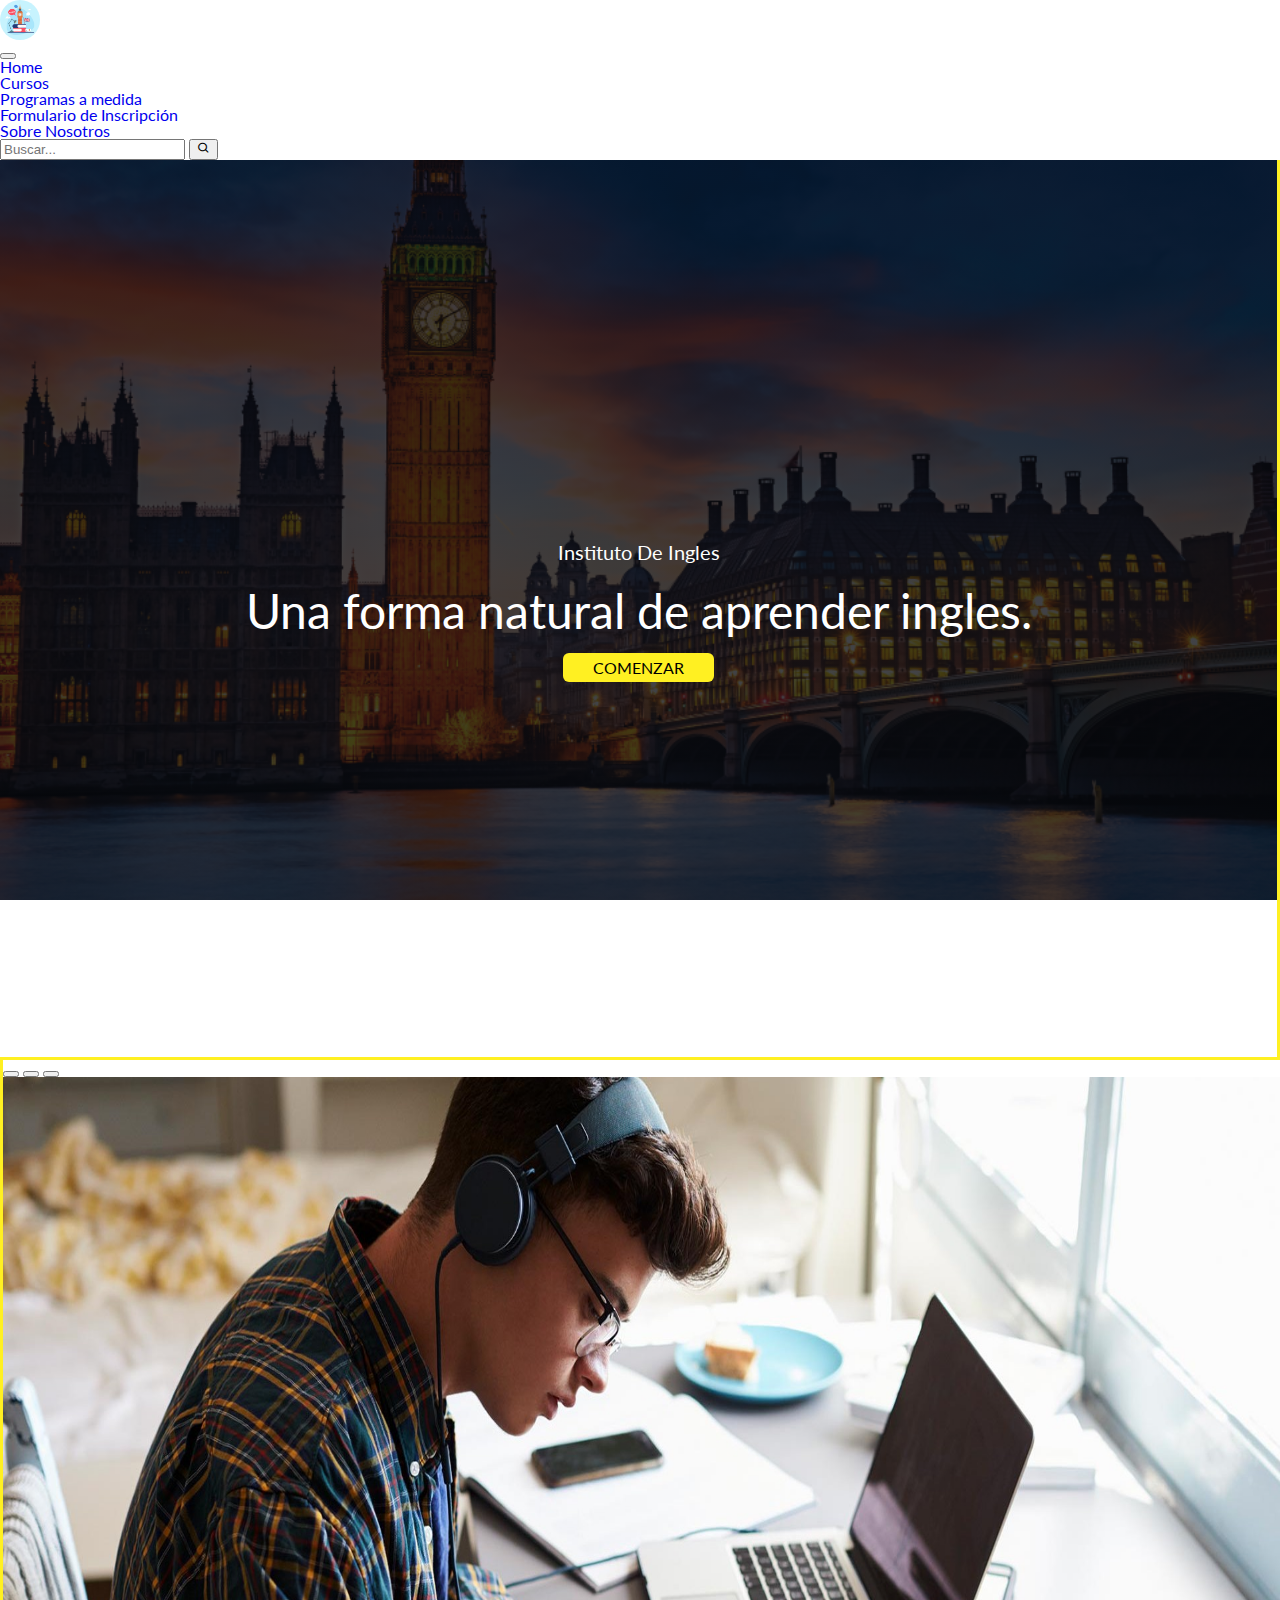
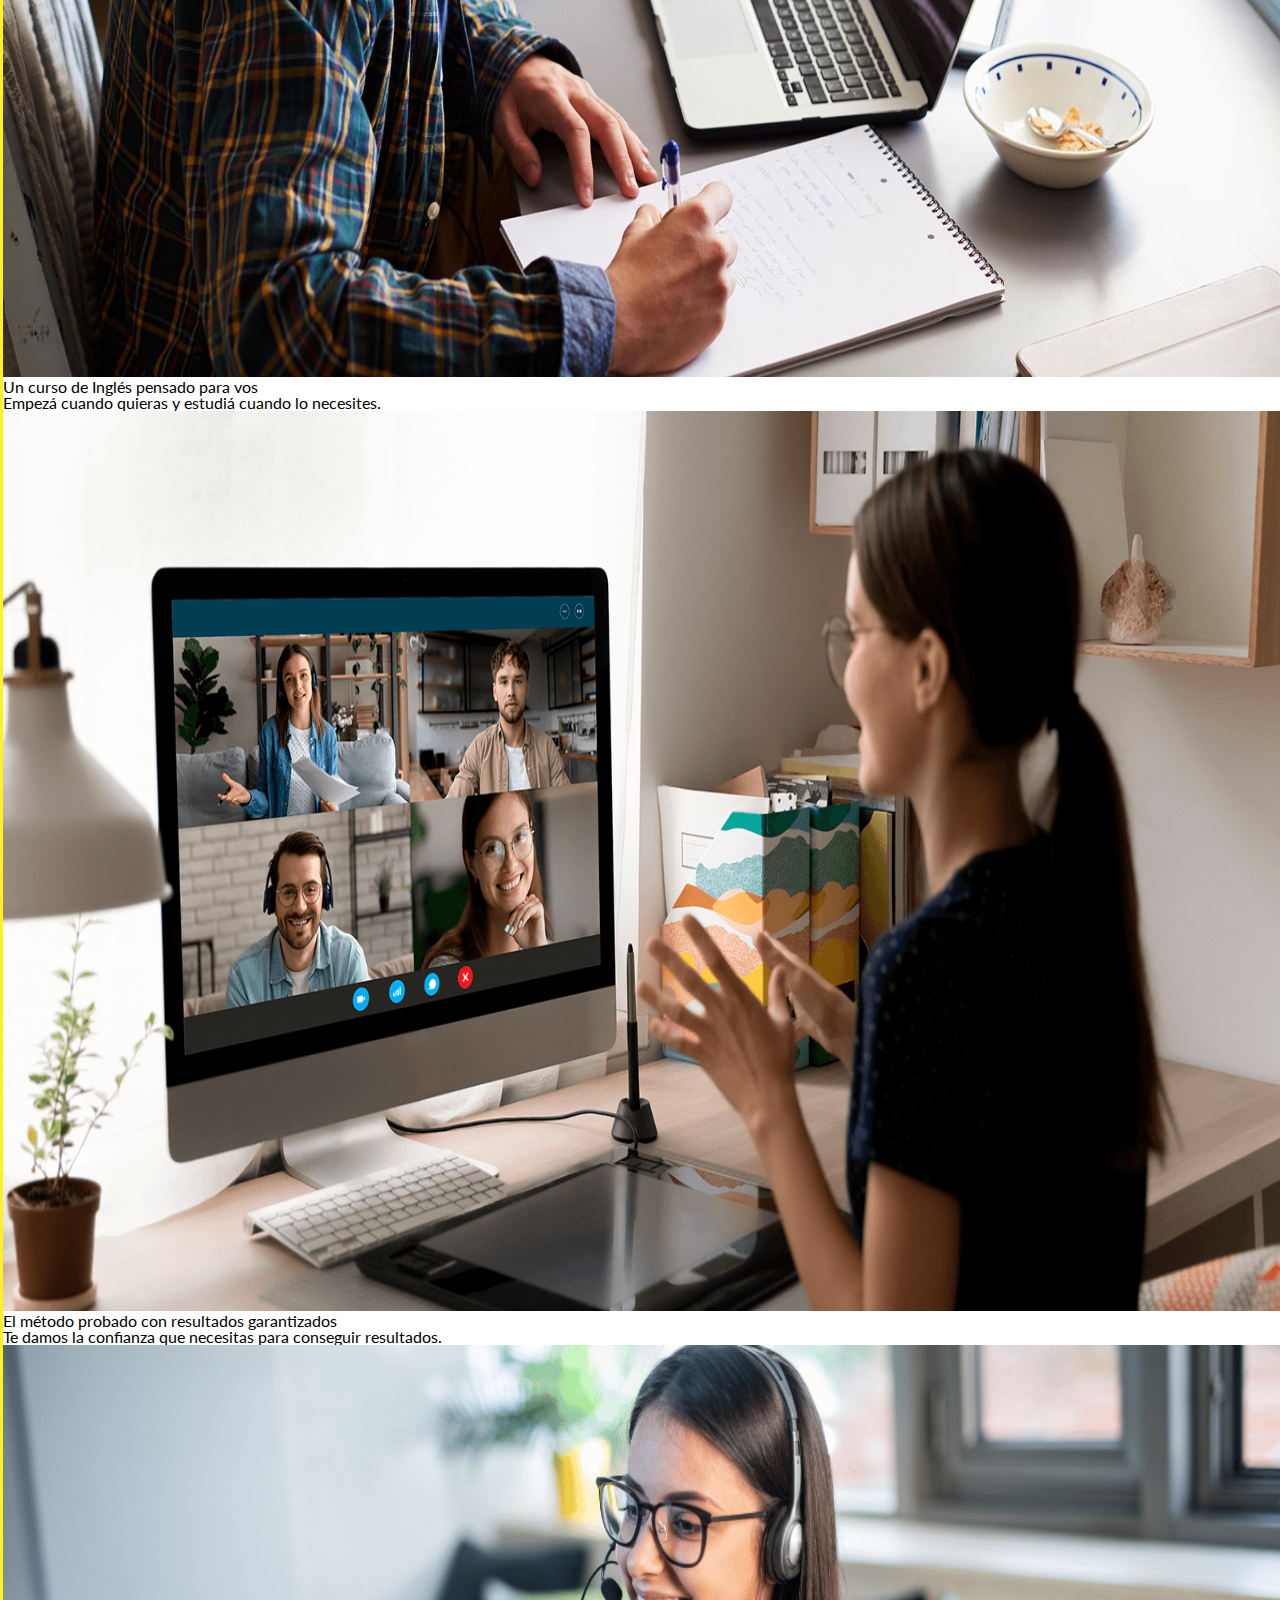
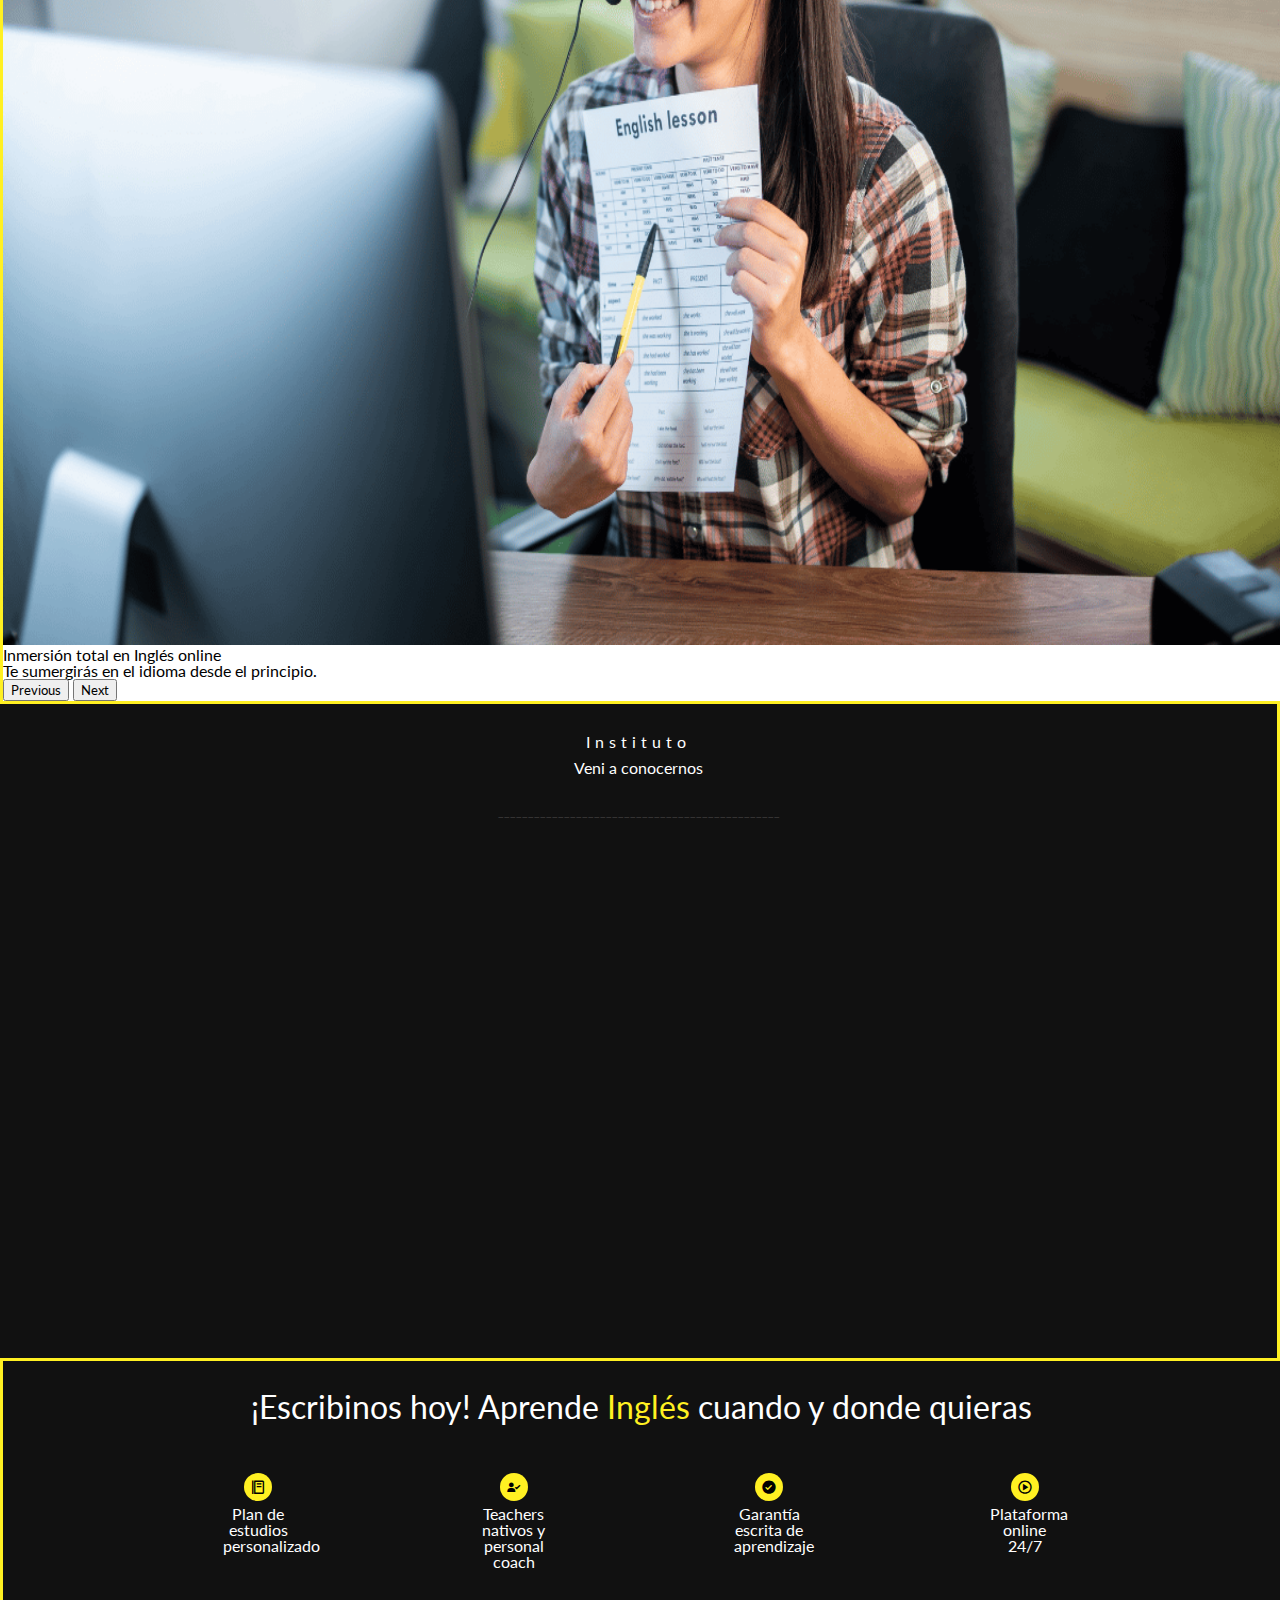
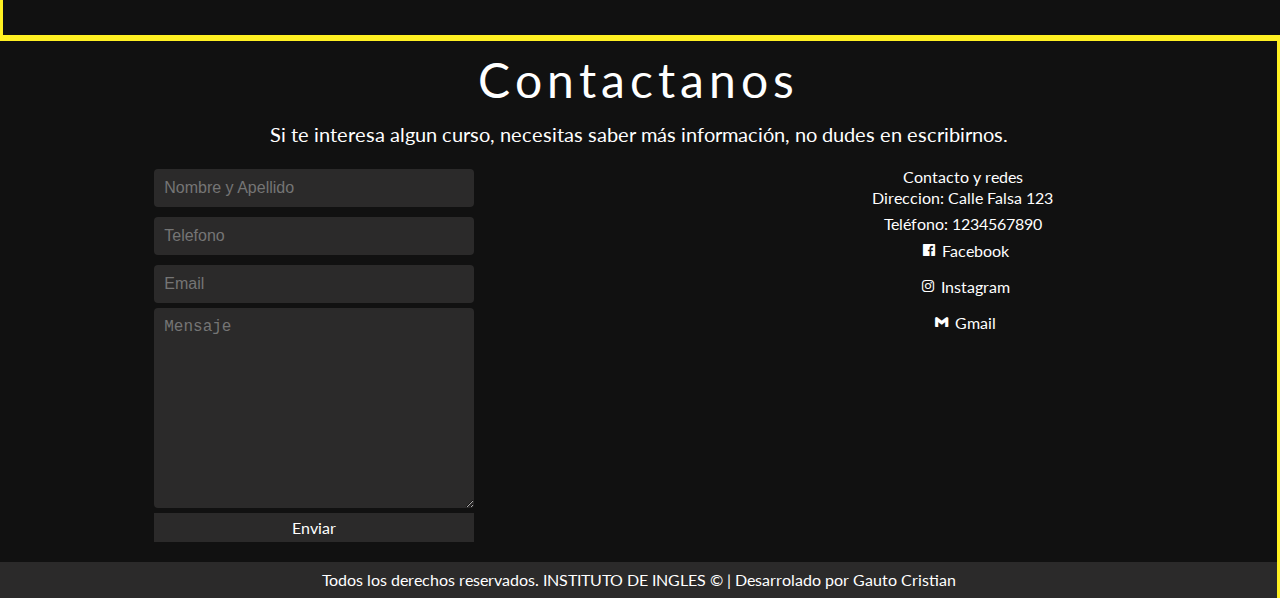
==== commit bd72c774: "responsive completo" ====
--- a/index.html
+++ b/index.html
@@ -8,9 +8,10 @@
     <meta name="keywords" content="Cursos, Ingles, Online, Aprende ingles, Cambridge, Instituto, Aprendizaje">
 
     
-    <!-- Conexión css y reset-->
+    <!-- Conexión Estilos-Responsive -->
     <link rel="stylesheet" href="./css/reset.css">
     <link rel="stylesheet" href="./sass/main.css"> 
+    
 
     <!-- Conexión CSS - Bootstrap -->
     <link href="https://cdn.jsdelivr.net/npm/bootstrap@5.3.0/dist/css/bootstrap.min.css" rel="stylesheet" integrity="sha384-9ndCyUaIbzAi2FUVXJi0CjmCapSmO7SnpJef0486qhLnuZ2cdeRhO02iuK6FUUVM" crossorigin="anonymous">
@@ -94,9 +95,7 @@
         
     
      <!--Home - Sec.1 -->
-    <section>
-    
-        <div class="conteinerSeccion">
+    <section class="conteinerSeccion">
     
             <div class="homeItems">
                 <div class="title">
@@ -111,9 +110,7 @@
                     <a href="#">COMENZAR</a>
                 </div>
             </div> 
-    
-        </div>
-    
+            
     </section>
     
     <!--Home - Sec.1 -->
@@ -190,9 +187,10 @@
     
     
     <!-- Ubicación Sec.3-->
-    <main>
-        <div class="ubi">  
-    
+
+    
+    <section class="ubi">
+          
             <div class="ubiItems">
                  <h1>Instituto</h1>
                     <h2>Veni a conocernos</h2>
@@ -204,8 +202,7 @@
                      <iframe src="https://www.google.com/maps/embed?pb=!1m18!1m12!1m3!1d3275.457153787698!2d-58.647746489347!3d-34.819596768816986!2m3!1f0!2f0!3f0!3m2!1i1024!2i768!4f13.1!3m3!1m2!1s0x95bcdbd0fb823841%3A0x82a960b86e2562bf!2sInstituto%20de%20ingl%C3%A9s%20Welsh!5e0!3m2!1ses!2sar!4v1683399744770!5m2!1ses!2sar" width="1000" height="450" style="border:0;" allowfullscreen="" loading="lazy" referrerpolicy="no-referrer-when-downgrade" ></iframe>
                 </div>
                    
-        </div>
-    </main>
+    </section>
            
     
     <!-- Cierre de Ubicación Sec.3 -->
--- a/sass/main.css
+++ b/sass/main.css
@@ -1,9 +1,16 @@
+@charset "UTF-8";
 /*Imports pargials*/
 /*Variables*/
 /*Width*/
 /*Height*/
 /*Colores*/
 /*Textos/size*/
+/*Titulos px/rem */
+/*Views*/
+* {
+  box-sizing: border-box;
+}
+
 /*HOME*/
 .conteinerSeccion {
   background: linear-gradient(rgba(5, 7, 12, 0.75), rgba(5, 7, 12, 0.75)), url(../assets/img/big-ben.png) no-repeat;
@@ -150,7 +157,7 @@
 .footer div.grid-conteiner .mensajes {
   display: grid;
   justify-items: center;
-  padding: 20px;
+  padding: 15px;
 }
 .footer div.grid-conteiner .mensajes input {
   margin: 5px;
@@ -380,7 +387,8 @@
   letter-spacing: 4px;
 }
 section .areaForm .title3 .subTitle3 p {
-  padding: 0 200px;
+  font-size: 24px;
+  padding: 0 30px;
 }
 section .areaForm .botones .btn a {
   background: #fff022;
@@ -477,8 +485,8 @@
   padding: 22px;
 }
 .historia .historiaContent .titleSN1 h1 {
+  font-size: 20px;
   color: #fff022;
-  padding: 10px;
 }
 .historia .historiaContent .titleSN1 p {
   padding: 0 50px;
@@ -491,7 +499,7 @@
   height: auto;
   display: grid;
   grid-template-columns: 1fr 1fr;
-  gap: 20px;
+  gap: 10px;
 }
 .historia .grid-historia .grid-his1 {
   display: grid;
@@ -499,16 +507,20 @@
 }
 .historia .grid-historia .grid-his1 h1 {
   color: #fff022;
+  font-size: 20px;
   padding: 5px;
 }
 .historia .grid-historia .grid-his1 p {
   text-align: center;
+  padding: 0 20px;
+  font-size: 18px;
 }
 .historia .grid-historia .grid-his1 ul {
   text-align: start;
 }
 .historia .grid-his2 h1 {
   color: #fff022;
+  font-size: 20px;
   width: auto;
   height: 20px;
 }
@@ -544,7 +556,7 @@
 .footer div.grid-conteiner .mensajes {
   display: grid;
   justify-items: center;
-  padding: 20px;
+  padding: 15px;
 }
 .footer div.grid-conteiner .mensajes input {
   margin: 5px;
@@ -606,4 +618,845 @@
   background: #2b2a2a;
   text-align: center;
   padding: 10px;
+}
+
+/*Responsive*/
+@media screen and (min-width: 0px) and (max-width: 359px) {
+  .conteinerSeccion .homeItems .title p {
+    font-size: 10px;
+  }
+  .conteinerSeccion .homeItems .subTitle h1 {
+    font-size: 24px;
+    padding: 10px 30px;
+  }
+  .conteinerSeccion .homeItems .boton {
+    font-size: 10px;
+  }
+  section.ubi .ubiItems p {
+    font-size: 10px;
+    padding: 0;
+  }
+  section.ubi .ubicacion iframe {
+    width: 100%;
+  }
+  section.aprende .tituloAP h1 {
+    font-size: 2rem;
+  }
+  section.aprende .row-aprende ul {
+    display: grid;
+    grid-template-columns: 1fr 1fr;
+    grid-template-rows: 1fr;
+    justify-items: center;
+    align-content: center;
+  }
+  section.aprende .row-aprende ul p {
+    font-size: 12px;
+  }
+  footer.footer .footerTitle h1 {
+    font-size: 20px;
+  }
+  footer.footer .footerTitle p {
+    font-size: 18px;
+    padding: 0 40px;
+  }
+  footer.footer .grid-conteiner {
+    display: grid;
+    grid-template-columns: 1fr;
+    grid-template-rows: 1fr 1fr;
+  }
+  /*CURSOS*/
+  section .conteinerCer {
+    padding: 50px;
+  }
+  section .conteinerCer .title2 h1 {
+    font-size: 22px;
+  }
+  section .conteinerCer .img2 img {
+    width: 100%;
+  }
+  /*Programas a medidas*/
+  section .prog .titleProg h1 {
+    font-size: 22px;
+    text-align: center;
+  }
+  section .prog .columns {
+    display: block;
+    text-align: center;
+  }
+  section .prog .columns .colum1 h2 {
+    font-size: 20px;
+  }
+  section .prog .columns .colum1 ul li {
+    text-align: left;
+  }
+  section .prog .columns .colum2 h2 {
+    font-size: 20px;
+  }
+  section .prog .columns .colum2 ul li {
+    text-align: left;
+  }
+  section .prog .columns .colum3 h2 {
+    font-size: 20px;
+  }
+  section .prog .columns .colum3 ul li {
+    text-align: left;
+  }
+  section .prog .column-3 ul li {
+    margin: 0;
+    width: 100%;
+  }
+  section .prog .row ul {
+    display: grid;
+    grid-template-columns: 1fr 1fr;
+    grid-template-rows: 1fr;
+  }
+  /*Formulario de inscripción*/
+  section .areaForm {
+    width: 100%;
+    height: 100vh;
+  }
+  section .areaForm .image .uk {
+    width: 150px;
+  }
+  section .areaForm .title3 h1 {
+    font-size: 16px;
+  }
+  section .areaForm .title3 .subTitle3 p {
+    font-size: 12px;
+    padding: 0 30px;
+  }
+  section .areaForm .title3 .botones .btn a {
+    font-size: 12px;
+  }
+  section.conteinerCon {
+    width: 100%;
+    height: auto;
+    padding: 15px;
+  }
+  section.conteinerCon .titleCon h1 {
+    font-size: 20px;
+    padding: 5% 10px 0 0;
+  }
+  section.conteinerCon .titleCon p {
+    padding: 10px;
+  }
+  /*SOBRE NOSOTROS*/
+  section.conteinerSN .titleSN .items {
+    padding-top: 40%;
+  }
+  section.conteinerSN .titleSN .items h1 {
+    font-size: 12px;
+  }
+  section.conteinerSN .titleSN .items p {
+    font-size: 22px;
+  }
+  section.historia .historiaContent .titleSN1 h1 {
+    font-size: 2rem;
+  }
+  section.historia .historiaContent .titleSN1 p {
+    font-size: 16px;
+  }
+  section.historia .grid-historia {
+    width: 100%;
+    height: auto;
+    display: block;
+  }
+  section.historia .grid-historia .grid-his1 ul {
+    font-size: 18px;
+  }
+  section.historia .grid-historia .grid-his1 ul li {
+    padding: 5px;
+  }
+  section.historia .grid-historia .grid-his2 p {
+    padding-left: 32px;
+    text-align: left;
+    font-size: 18px;
+  }
+}
+@media screen and (min-width: 360px) and (max-width: 479px) {
+  .conteinerSeccion .homeItems .title p {
+    font-size: 16px;
+  }
+  .conteinerSeccion .homeItems .subTitle h1 {
+    font-size: 2rem;
+    padding: 10px 30px;
+  }
+  .conteinerSeccion .homeItems .boton a {
+    font-size: 12px;
+  }
+  section.ubi .ubicacion iframe {
+    width: 100%;
+  }
+  section.aprende .tituloAP h1 {
+    font-size: 2rem;
+  }
+  section.aprende .row-aprende ul {
+    display: grid;
+    grid-template-columns: 1fr 1fr;
+    grid-template-rows: 1fr;
+    justify-items: center;
+    align-content: center;
+  }
+  section.aprende .row-aprende ul p {
+    font-size: 12px;
+  }
+  footer.footer .footerTitle p {
+    padding: 0 20px;
+  }
+  footer.footer .grid-conteiner {
+    display: grid;
+    grid-template-columns: 1fr;
+    grid-template-rows: 1fr 1fr;
+  }
+  footer.footer .mensajes textarea {
+    margin-top: 5px;
+  }
+  /*CURSOS*/
+  section .conteinerCer {
+    padding: 50px;
+  }
+  section .conteinerCer .title2 h1 {
+    font-size: 2rem;
+  }
+  section .conteinerCer .img2 img {
+    width: 100%;
+  }
+  /*Programas a medidas*/
+  section .prog .titleProg h1 {
+    font-size: 2rem;
+    text-align: center;
+  }
+  section .prog .columns {
+    display: block;
+    text-align: center;
+  }
+  section .prog .columns .colum1 h2 {
+    font-size: 20px;
+  }
+  section .prog .columns .colum1 ul li {
+    text-align: center;
+  }
+  section .prog .columns .colum2 h2 {
+    font-size: 20px;
+  }
+  section .prog .columns .colum2 ul li {
+    text-align: center;
+  }
+  section .prog .columns .colum3 h2 {
+    font-size: 20px;
+  }
+  section .prog .columns .colum3 ul li {
+    text-align: center;
+  }
+  section .prog .column-3 ul li {
+    margin: 0;
+    width: 100%;
+  }
+  section .prog .row ul {
+    display: grid;
+    grid-template-columns: 1fr 1fr;
+    grid-template-rows: 1fr;
+    justify-items: center;
+  }
+  /*Formulario de inscripción*/
+  section .areaForm {
+    width: 100%;
+    height: 100vh;
+  }
+  section .areaForm .image .uk {
+    width: 150px;
+  }
+  section .areaForm .title3 h1 {
+    font-size: 16px;
+  }
+  section .areaForm .title3 .subTitle3 p {
+    font-size: 18px;
+    padding: 0 30px;
+  }
+  section .areaForm .title3 .botones .btn a {
+    font-size: 12px;
+  }
+  section.conteinerCon {
+    width: 100%;
+    height: auto;
+    padding: 15px;
+  }
+  section.conteinerCon .titleCon h1 {
+    font-size: 20px;
+    padding: 5% 10px 0 0;
+  }
+  section.conteinerCon .titleCon p {
+    padding: 10px;
+  }
+  /*SOBRE NOSOTROS*/
+  section.conteinerSN .titleSN .items {
+    padding-top: 40%;
+  }
+  section.conteinerSN .titleSN .items h1 {
+    font-size: 12px;
+  }
+  section.conteinerSN .titleSN .items p {
+    font-size: 22px;
+  }
+  section.historia .historiaContent .titleSN1 h1 {
+    font-size: 2rem;
+  }
+  section.historia .historiaContent .titleSN1 p {
+    font-size: 16px;
+  }
+  section.historia .grid-historia {
+    width: 100%;
+    height: auto;
+    display: block;
+  }
+  section.historia .grid-historia .grid-his1 ul {
+    font-size: 18px;
+  }
+  section.historia .grid-historia .grid-his1 ul li {
+    padding: 5px;
+  }
+  section.historia .grid-historia .grid-his2 p {
+    padding-left: 32px;
+    text-align: left;
+    font-size: 18px;
+  }
+}
+@media screen and (min-width: 480px) and (max-width: 767px) {
+  .conteinerSeccion .homeItems .title p {
+    font-size: 12px;
+  }
+  .conteinerSeccion .homeItems .subTitle h1 {
+    font-size: 1rem;
+  }
+  .conteinerSeccion .homeItems .boton a {
+    font-size: 10px;
+  }
+  section.aprende {
+    width: 100%;
+    height: auto;
+  }
+  section.aprende .tituloAP h1 {
+    font-size: 2rem;
+  }
+  section.aprende .row-aprende ul {
+    display: grid;
+    grid-template-columns: 1fr 1fr;
+    grid-template-rows: 1fr;
+    justify-items: center;
+    align-content: center;
+  }
+  section.aprende .row-aprende ul li p {
+    text-align: center;
+    font-size: 12px;
+  }
+  footer.footer .footerTitle h1 {
+    font-size: 18px;
+  }
+  footer.footer .footerTitle p {
+    font-size: 16px;
+    padding: 0 40px;
+  }
+  footer.footer .grid-conteiner {
+    display: grid;
+    grid-template-columns: 1fr;
+    grid-template-rows: 1fr 1fr;
+    gap: 50px 0;
+  }
+  footer.footer .grid-conteiner .mensajes textarea {
+    margin-top: 5px;
+  }
+  footer.footer .grid-conteiner .contactos .textContactos h1 {
+    font-size: 2rem;
+  }
+  /*CURSOS*/
+  section .conteinerCer {
+    padding: 50px;
+  }
+  section .conteinerCer .title2 h1 {
+    font-size: 3rem;
+  }
+  section .conteinerCer .img2 img {
+    width: 100%;
+  }
+  /*Programas a medidas*/
+  section .prog .titleProg h1 {
+    font-size: 2rem;
+    text-align: center;
+  }
+  section .prog .columns {
+    text-align: center;
+  }
+  section .prog .columns .colum1 h2 {
+    font-size: 20px;
+  }
+  section .prog .columns .colum1 ul li {
+    text-align: left;
+  }
+  section .prog .columns .colum2 h2 {
+    font-size: 20px;
+  }
+  section .prog .columns .colum2 ul li {
+    text-align: left;
+  }
+  section .prog .columns .colum3 h2 {
+    font-size: 20px;
+  }
+  section .prog .columns .colum3 ul li {
+    text-align: left;
+  }
+  section .prog .column-3 ul li {
+    margin: 0;
+    width: 100%;
+  }
+  section .prog .row ul {
+    display: flex;
+    justify-content: space-evenly;
+  }
+  /*Formulario de inscripción*/
+  section .areaForm {
+    width: 100%;
+    height: 100vh;
+  }
+  section .areaForm .image .uk {
+    width: 150px;
+  }
+  section .areaForm .title3 h1 {
+    font-size: 16px;
+  }
+  section .areaForm .title3 .subTitle3 p {
+    font-size: 16px;
+    padding: 0 30px;
+  }
+  section .areaForm .title3 .botones .btn a {
+    font-size: 12px;
+  }
+  section.conteinerCon {
+    width: 100%;
+    height: auto;
+    padding: 15px;
+  }
+  section.conteinerCon .titleCon h1 {
+    font-size: 20px;
+    padding: 5% 10px 0 0;
+  }
+  section.conteinerCon .titleCon p {
+    padding: 10px;
+  }
+  /*SOBRE NOSOTROS*/
+  section.conteinerSN .titleSN .items {
+    padding-top: 40%;
+  }
+  section.conteinerSN .titleSN .items h1 {
+    font-size: 12px;
+  }
+  section.conteinerSN .titleSN .items p {
+    font-size: 22px;
+  }
+  section.historia .historiaContent .titleSN1 h1 {
+    font-size: 2rem;
+  }
+  section.historia .historiaContent .titleSN1 p {
+    font-size: 16px;
+  }
+  section.historia .grid-historia {
+    width: 100%;
+    height: auto;
+    display: block;
+  }
+  section.historia .grid-historia .grid-his1 ul {
+    font-size: 18px;
+  }
+  section.historia .grid-historia .grid-his1 ul li {
+    padding: 5px;
+  }
+  section.historia .grid-historia .grid-his2 p {
+    padding-left: 32px;
+    text-align: left;
+    font-size: 18px;
+  }
+}
+@media screen and (min-width: 768px) and (max-width: 959px) {
+  .conteinerSeccion {
+    width: 100%;
+    height: 100vh;
+  }
+  .conteinerSeccion .homeItems .title p {
+    font-size: 18px;
+  }
+  .conteinerSeccion .homeItems .subTitle h1 {
+    font-size: 3rem;
+  }
+  .conteinerSeccion .homeItems .boton a {
+    font-size: 12px;
+  }
+  section.aprende .row-aprende ul {
+    display: flex;
+    justify-content: space-evenly;
+  }
+  footer.footer .footerTitle h1 {
+    font-size: 3rem;
+  }
+  footer.footer .footerTitle p {
+    font-size: 22px;
+    padding: 0 40px;
+  }
+  footer.footer .grid-conteiner .mensajes input {
+    font-size: 16px;
+  }
+  footer.footer .grid-conteiner .mensajes textarea {
+    font-size: 16px;
+  }
+  /*CURSOS*/
+  section .areaTest img {
+    width: 300px;
+  }
+  section .areaTest h1 {
+    font-size: 22px;
+  }
+  section .areaTest .list {
+    font-size: 24px;
+  }
+  section .areaTest .botones .btn a {
+    font-size: 20px;
+  }
+  section .conteinerCer {
+    padding: 50px;
+  }
+  section .conteinerCer .title2 h1 {
+    font-size: 3rem;
+  }
+  section .conteinerCer .title2 .subTitle2 p {
+    font-size: 22px;
+    padding: 15px;
+  }
+  section .conteinerCer h2 {
+    font-size: 20px;
+  }
+  section .conteinerCer .img2 img {
+    width: 100%;
+  }
+  /*Programas a medidas*/
+  section .prog .titleProg h1 {
+    font-size: 2rem;
+    text-align: center;
+  }
+  section .prog .columns {
+    text-align: center;
+  }
+  section .prog .columns .colum1 h2 {
+    font-size: 20px;
+  }
+  section .prog .columns .colum1 ul li {
+    text-align: left;
+  }
+  section .prog .columns .colum2 h2 {
+    font-size: 20px;
+  }
+  section .prog .columns .colum2 ul li {
+    text-align: left;
+  }
+  section .prog .columns .colum3 h2 {
+    font-size: 20px;
+  }
+  section .prog .columns .colum3 ul li {
+    text-align: left;
+  }
+  section .prog .column-3 ul li {
+    margin: 0;
+    width: 100%;
+  }
+  section .prog .row ul {
+    display: flex;
+    justify-content: space-evenly;
+  }
+  /*Formulario de inscripción*/
+  section .areaForm {
+    width: 100%;
+    height: 100vh;
+  }
+  section .areaForm .image .uk {
+    width: 150px;
+  }
+  section .areaForm .title3 h1 {
+    font-size: 16px;
+  }
+  section .areaForm .title3 .subTitle3 p {
+    font-size: 18px;
+    padding: 0 30px;
+  }
+  section .areaForm .title3 .botones .btn a {
+    font-size: 12px;
+  }
+  section.conteinerCon {
+    width: 100%;
+    height: auto;
+    padding: 15px;
+  }
+  section.conteinerCon .titleCon h1 {
+    font-size: 24px;
+    padding: 5% 10px 0 0;
+  }
+  section.conteinerCon .titleCon p {
+    padding: 0 40px;
+  }
+  /*SOBRE NOSOTROS*/
+  section.conteinerSN .titleSN .items {
+    padding-top: 25%;
+  }
+  section.conteinerSN .titleSN .items h1 {
+    font-size: 20px;
+  }
+  section.conteinerSN .titleSN .items p {
+    font-size: 3rem;
+  }
+  section.historia .historiaContent .titleSN1 h1 {
+    font-size: 2rem;
+  }
+  section.historia .historiaContent .titleSN1 p {
+    font-size: 16px;
+  }
+  section.historia .grid-historia {
+    width: 100%;
+    height: auto;
+  }
+  section.historia .grid-historia .grid-his1 ul {
+    font-size: 18px;
+  }
+  section.historia .grid-historia .grid-his1 ul li {
+    padding: 5px;
+  }
+  section.historia .grid-historia .grid-his2 p {
+    padding-left: 32px;
+    text-align: left;
+    font-size: 18px;
+  }
+}
+@media screen and (min-width: 960px) and (max-width: 1023px) {
+  body {
+    box-sizing: border-box;
+  }
+  .conteinerSeccion {
+    width: 100%;
+    height: 100vh;
+  }
+  .conteinerSeccion .homeItems .title p {
+    font-size: 16px;
+  }
+  .conteinerSeccion .homeItems .subTitle h1 {
+    font-size: 3rem;
+    padding: 15px;
+  }
+  .conteinerSeccion .homeItems .boton a {
+    font-size: 16px;
+  }
+  .ubi .ubicacion iframe {
+    width: 90%;
+  }
+  section.aprende .row-aprende ul {
+    display: flex;
+    justify-content: space-evenly;
+  }
+  footer.footer .footerTitle h1 {
+    font-size: 3rem;
+  }
+  footer.footer .footerTitle p {
+    font-size: 22px;
+    padding: 0 40px;
+  }
+  footer.footer .grid-conteiner .mensajes input {
+    font-size: 16px;
+  }
+  footer.footer .grid-conteiner .mensajes textarea {
+    font-size: 16px;
+  }
+  /*CURSOS*/
+  section .areaTest img {
+    width: 300px;
+  }
+  section .areaTest h1 {
+    font-size: 22px;
+  }
+  section .areaTest .list {
+    font-size: 24px;
+  }
+  section .areaTest .botones .btn a {
+    font-size: 20px;
+  }
+  section .conteinerCer {
+    padding: 50px;
+  }
+  section .conteinerCer .title2 h1 {
+    font-size: 3rem;
+  }
+  section .conteinerCer .title2 .subTitle2 p {
+    font-size: 22px;
+    padding: 15px;
+  }
+  section .conteinerCer h2 {
+    font-size: 20px;
+  }
+  section .conteinerCer .img2 img {
+    width: 100%;
+  }
+  /*Formulario de inscripción*/
+  section .areaForm {
+    width: 100%;
+    height: 100vh;
+  }
+  section .areaForm .image .uk {
+    width: 200px;
+  }
+  section .areaForm .title3 h1 {
+    font-size: 22px;
+  }
+  section .areaForm .title3 .subTitle3 p {
+    font-size: 22px;
+    padding: 0 30px;
+  }
+  section .areaForm .title3 .botones .btn a {
+    font-size: 20px;
+  }
+  section.conteinerCon {
+    width: 100%;
+    height: auto;
+    padding: 15px;
+  }
+  section.conteinerCon .titleCon h1 {
+    font-size: 2rem;
+    padding: 10px 0 0 0;
+  }
+  section.conteinerCon .titleCon p {
+    font-size: 20px;
+    padding: 0 50px;
+  }
+  /*SOBRE NOSOTROS*/
+  section.conteinerSN .titleSN .items {
+    padding-top: 25%;
+  }
+  section.conteinerSN .titleSN .items h1 {
+    font-size: 20px;
+  }
+  section.conteinerSN .titleSN .items p {
+    font-size: 3rem;
+  }
+  section.historia .historiaContent .titleSN1 h1 {
+    font-size: 2rem;
+  }
+  section.historia .historiaContent .titleSN1 p {
+    font-size: 16px;
+  }
+  section.historia .grid-historia {
+    width: 100%;
+    height: auto;
+  }
+  section.historia .grid-historia .grid-his1 ul {
+    font-size: 18px;
+  }
+  section.historia .grid-historia .grid-his1 ul li {
+    padding: 5px;
+  }
+  section.historia .grid-historia .grid-his2 p {
+    padding-left: 32px;
+    text-align: left;
+    font-size: 18px;
+  }
+}
+@media screen and (min-width: 1024px) and (max-width: 1328px) {
+  body {
+    box-sizing: border-box;
+  }
+  .conteinerSeccion {
+    width: 100%;
+    height: 100vh;
+  }
+  .conteinerSeccion .homeItems .title p {
+    font-size: 20px;
+  }
+  .conteinerSeccion .homeItems .subTitle h1 {
+    font-size: 3rem;
+    padding: 25px;
+  }
+  .conteinerSeccion .homeItems .boton a {
+    font-size: 16px;
+  }
+  .ubi .ubicacion iframe {
+    width: 90%;
+  }
+  section.aprende .row-aprende ul {
+    display: flex;
+    justify-content: space-evenly;
+  }
+  footer.footer .footerTitle h1 {
+    font-size: 3rem;
+  }
+  footer.footer .footerTitle p {
+    font-size: 20px;
+  }
+  footer.footer .grid-conteiner .mensajes input {
+    font-size: 16px;
+  }
+  footer.footer .grid-conteiner .mensajes textarea {
+    font-size: 16px;
+  }
+  /*CURSOS*/
+  section .areaTest img {
+    width: 300px;
+  }
+  section .areaTest h1 {
+    font-size: 24px;
+  }
+  section .areaTest .list {
+    font-size: 24px;
+  }
+  section .areaTest .botones .btn a {
+    font-size: 24px;
+  }
+  section .conteinerCer {
+    padding: 50px;
+  }
+  section .conteinerCer .title2 h1 {
+    font-size: 3rem;
+  }
+  section .conteinerCer .title2 .subTitle2 p {
+    font-size: 22px;
+    padding: 15px;
+  }
+  section .conteinerCer h2 {
+    font-size: 20px;
+  }
+  section .conteinerCer .img2 img {
+    width: 70%;
+  }
+  /*Formulario de inscripción*/
+  section .areaForm {
+    width: 100%;
+    height: 100vh;
+  }
+  section .areaForm .image .uk {
+    width: 200px;
+  }
+  section .areaForm .title3 h1 {
+    font-size: 22px;
+    padding: 0 60px;
+  }
+  section .areaForm .title3 .subTitle3 p {
+    font-size: 22px;
+    padding: 0 30px;
+  }
+  section .areaForm .title3 .botones .btn a {
+    font-size: 20px;
+  }
+  section.conteinerCon {
+    width: 100%;
+    height: auto;
+    padding: 15px;
+  }
+  section.conteinerCon .titleCon h1 {
+    font-size: 2rem;
+    padding: 10px 0 0 0;
+  }
+  section.conteinerCon .titleCon p {
+    font-size: 20px;
+    padding: 0 50px;
+  }
 }/*# sourceMappingURL=main.css.map */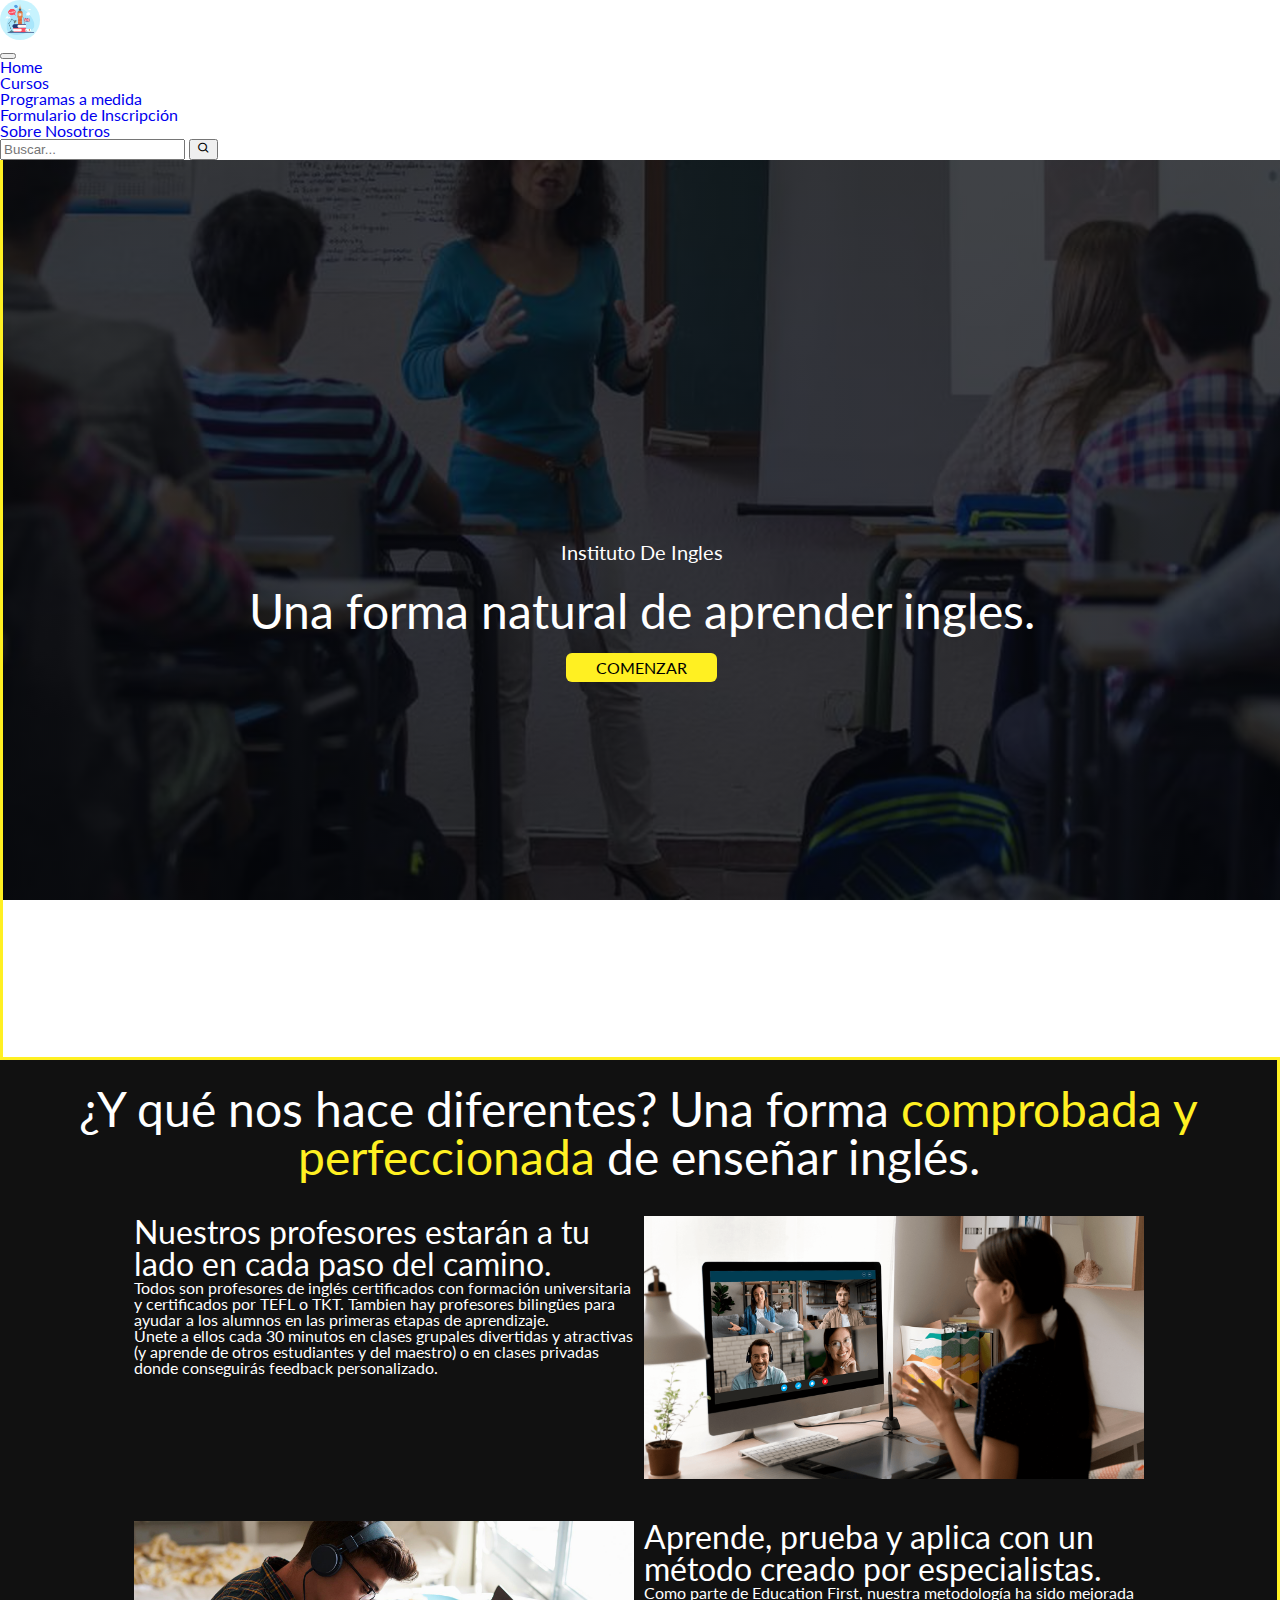
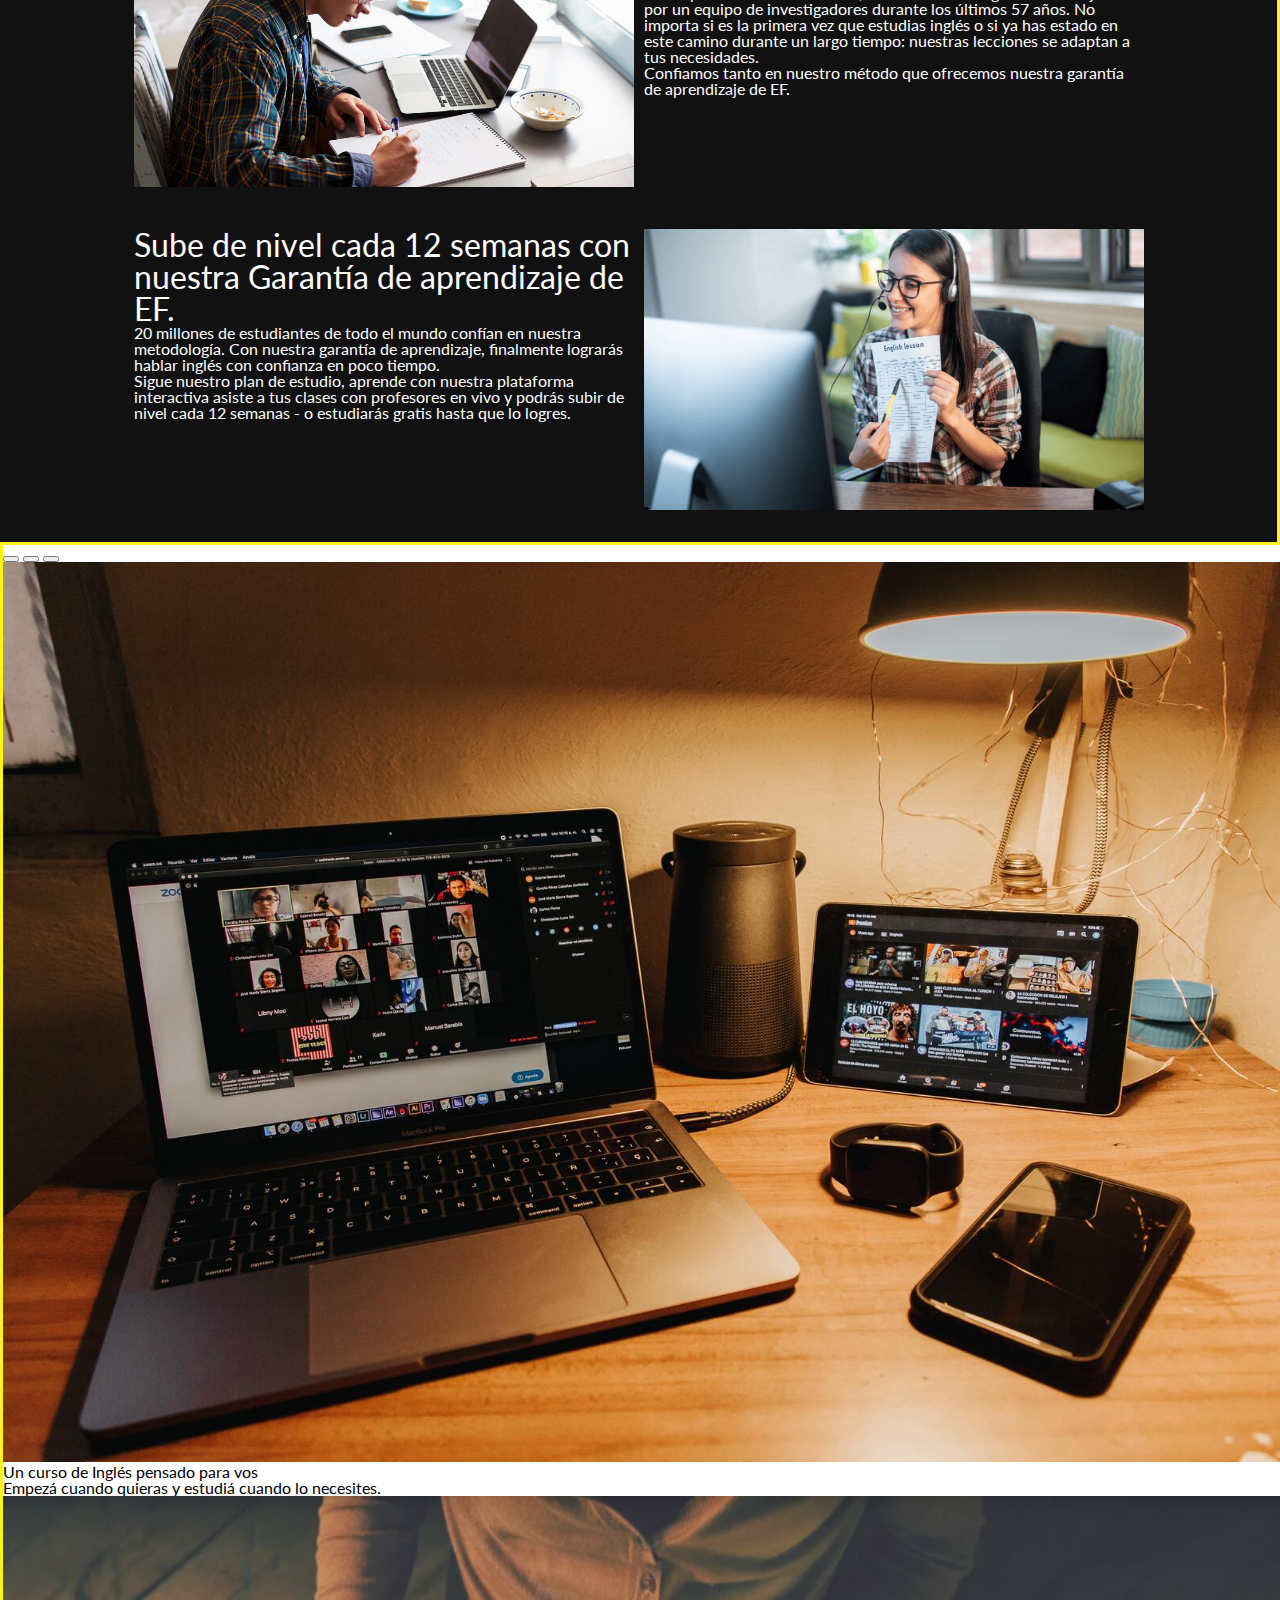
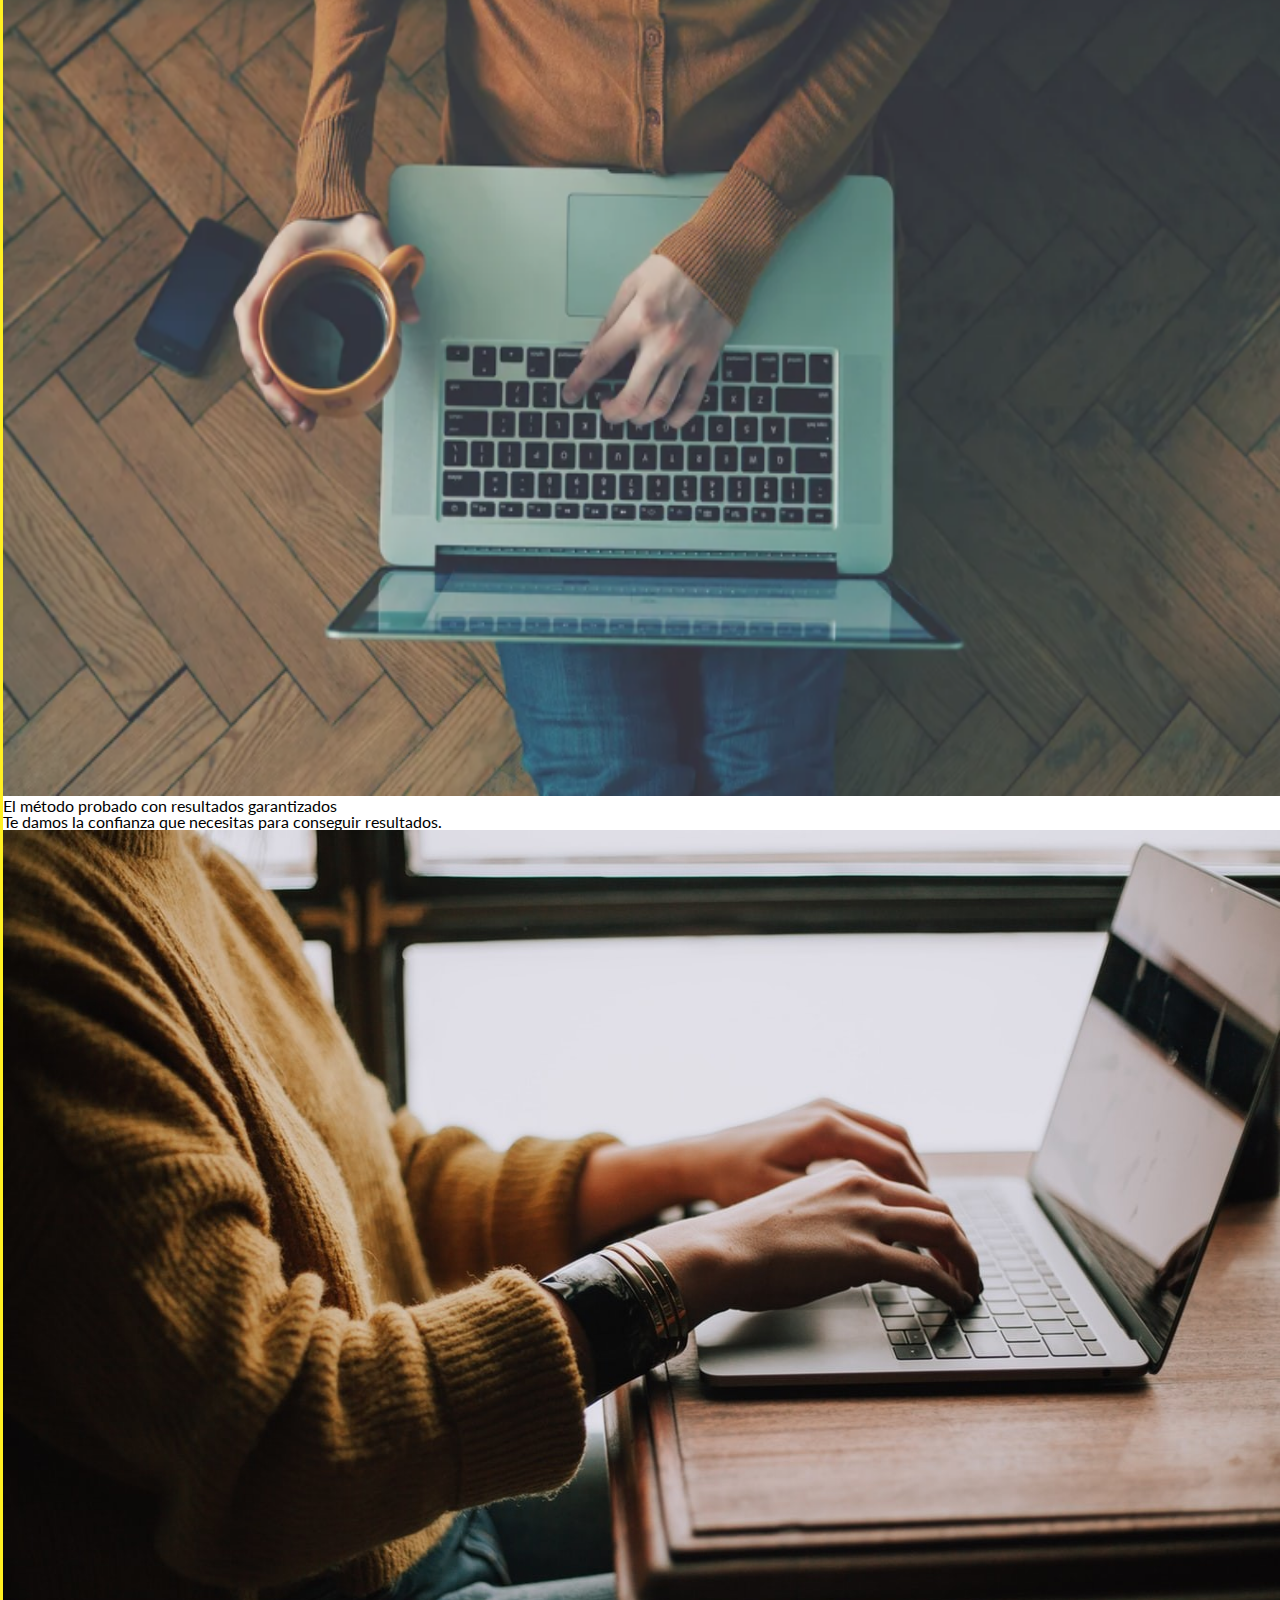
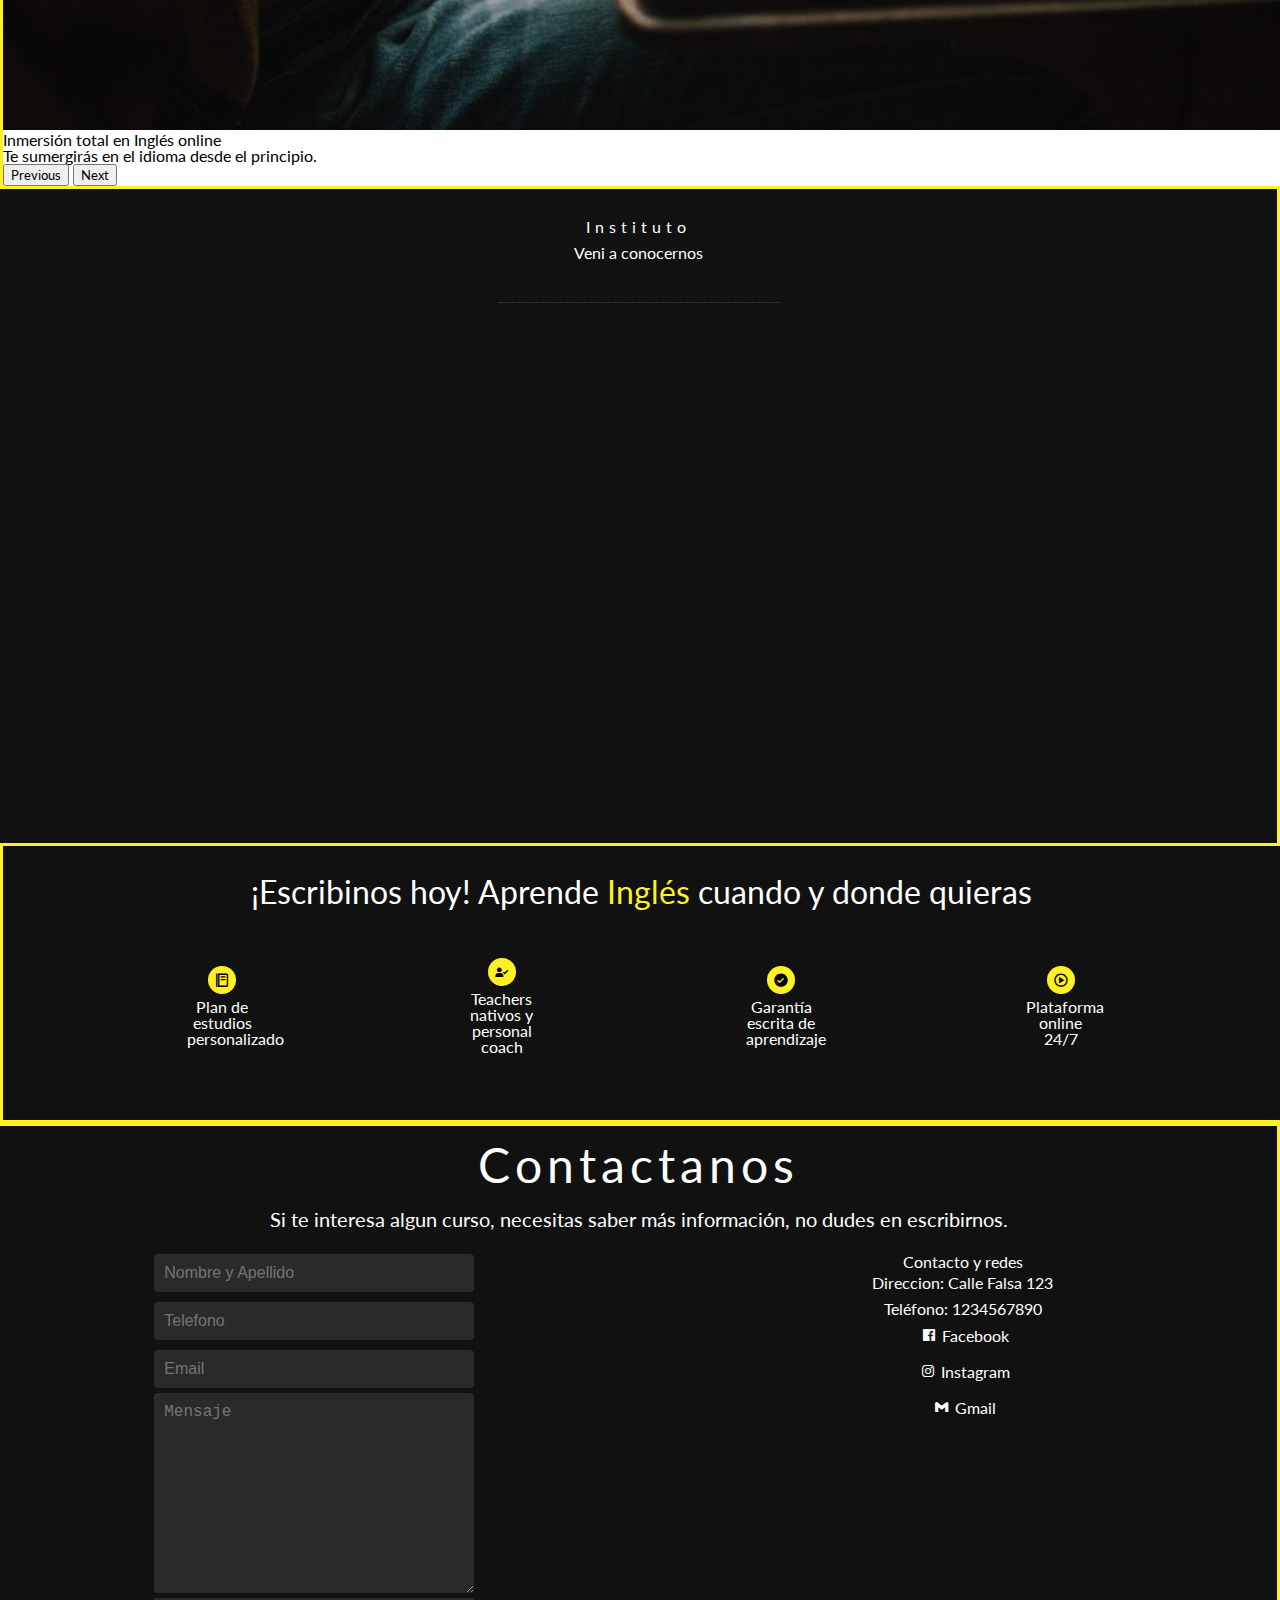
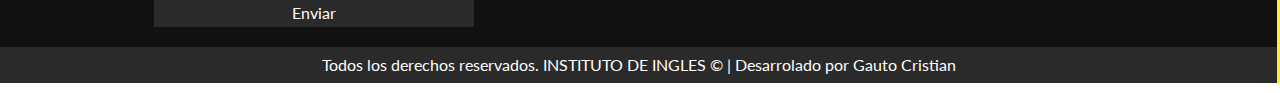
==== commit 63b6c7e3: "modificaciones en el index-home" ====
--- a/index.html
+++ b/index.html
@@ -1,6 +1,8 @@
 <!DOCTYPE html>
 <html lang="es">
 <head>
+
+    <!-- Metaetiquetas de SEO -->
     <meta charset="UTF-8">
     <meta http-equiv="X-UA-Compatible" content="IE=edge">
     <meta name="viewport" content="width=device-width, initial-scale=1.0">
@@ -94,7 +96,8 @@
     </header>
         
     
-     <!--Home - Sec.1 -->
+    <!--Home - Sec.1 -->
+    
     <section class="conteinerSeccion">
     
             <div class="homeItems">
@@ -115,8 +118,66 @@
     
     <!--Home - Sec.1 -->
     
-    
-    <!--Slider - Sec.2-->
+
+    <!--Publicidad  Sec. 2 -->
+
+    <section class="conteinerDif">
+
+        <div class="title__sec">
+            <h1>¿Y qué nos hace diferentes?
+                Una forma <span>comprobada y perfeccionada</span> de enseñar inglés.
+            </h1>
+        </div>
+
+        <div class="section__1">
+            
+                <div class="conteinerSec1">
+                    <div class="text">
+                        <h1>Nuestros profesores estarán a tu lado en cada paso del camino.</h1>
+                        <p>Todos son profesores de inglés certificados con formación universitaria y certificados por TEFL o TKT. Tambien hay profesores bilingües para ayudar a los alumnos en las primeras etapas de aprendizaje.<br>
+                        Únete a ellos cada 30 minutos en clases grupales divertidas y atractivas (y aprende de otros estudiantes y del maestro) o en clases privadas donde conseguirás feedback personalizado.</p>
+                    </div>
+                    
+
+                    <div class="img">
+                        <img src="./assets/img/img-2.png" alt="...">
+                    </div>
+                </div>
+
+
+                <div class="conteinerSec2">
+                    <div class="text">
+                        <h1>Aprende, prueba y aplica con un método creado por especialistas.</h1>
+                        <p>Como parte de Education First, nuestra metodología ha sido mejorada por un equipo de investigadores durante los últimos 57 años. No importa si es la primera vez que estudias inglés o si ya has estado en este camino durante un largo tiempo: nuestras lecciones se adaptan a tus necesidades.<br> Confiamos tanto en nuestro método que ofrecemos nuestra garantía de aprendizaje de EF.
+                            
+                            </p>
+                    </div>
+                    
+
+                    <div class="img">
+                        <img src="./assets/img/img-1.jpg" alt="...">
+                    </div>
+                </div>
+
+
+                <div class="conteinerSec3">
+                    <div class="text">
+                        <h1>Sube de nivel cada 12 semanas con nuestra Garantía de aprendizaje de EF.</h1>
+                        <p>20 millones de estudiantes de todo el mundo confían en nuestra metodología. Con nuestra garantía de aprendizaje, finalmente lograrás hablar inglés con confianza en poco tiempo. <br> Sigue nuestro plan de estudio, aprende con nuestra plataforma interactiva asiste a tus clases con profesores en vivo y podrás subir de nivel cada 12 semanas - o estudiarás gratis hasta que lo logres.</p>
+                    </div>
+                    
+
+                    <div class="img">
+                        <img src="./assets/img/img-3.jpeg" alt="...">
+                    </div>
+                </div>
+
+            </div>
+    </section>
+
+    <!-- Sec. 2 -->
+    
+    <!--Slider - Sec.3-->
     <section>
     
         <div id="carouselExampleCaptions" class="carousel slide conteiner-slider">
@@ -131,7 +192,8 @@
         
                 <div class="carousel-item active">
         
-                        <img src="./assets/img/img-1.jpg" class="d-block" style="width: 100%; height: 100vh;" alt="..." >
+
+                        <img src="./assets/img/img1.jpg" class="img-fluid" alt="...">
         
                         <div class="carousel-caption d-none d-md-block">
                             <h5>Un curso de Inglés
@@ -143,7 +205,7 @@
         
                 <div class="carousel-item">
         
-                    <img src="./assets/img/img-2.png" class="d-block " style="width: 100%; height: 100vh;" alt="...">
+                    <img src="./assets/img/img2.png" class="img-fluid" alt="...">
                     
                     <div class="carousel-caption d-none d-md-block ">
                         <h5>El método probado con resultados garantizados</h5>
@@ -154,7 +216,7 @@
         
                 <div class="carousel-item">
         
-                    <img src="./assets/img/img-3.jpeg" class="d-block" style="width: 100%; height: 100vh;" alt="...">
+                    <img src="./assets/img/img3.jpg" class="img-fluid" alt="...">
         
                     <div class="carousel-caption d-none d-md-block">
                         <h5>Inmersión total en
@@ -182,11 +244,11 @@
     </section>
     
     
-    <!--Slider - Sec.2-->  
-    
-    
-    
-    <!-- Ubicación Sec.3-->
+    <!--Slider - Sec.3-->  
+    
+    
+    
+    <!-- Ubicación Sec.4-->
 
     
     <section class="ubi">
@@ -205,10 +267,10 @@
     </section>
            
     
-    <!-- Cierre de Ubicación Sec.3 -->
-    
-    
-    <!-- SECCION 4 -->
+    <!-- Cierre de Ubicación Sec.4 -->
+    
+    
+    <!-- SECCION 5 -->
     
     <section class="aprende">
     
@@ -219,35 +281,32 @@
     
         <div class="row-aprende">
             <ul>
-    
-                <li><i class='bx bx-food-menu'></i> <p>Plan de estudios personalizado</p> </li>
-    
-                <li><i class='bx bxs-user-check'></i> <p>Teachers nativos y personal coach</p> </li>
-                
-                <li><i class='bx bxs-check-circle'></i><p>Garantía escrita de aprendizaje</p></li>
-    
-                <li><i class='bx bx-play-circle'></i><p>Plataforma online 24/7</p></li>
+
+                <div class="box1">
+                    <li><i class='bx bx-food-menu'></i> <p>Plan de estudios personalizado</p> </li>
+                </div>
+
+                <div class="box1">
+                    <li><i class='bx bxs-user-check'></i> <p>Teachers nativos y personal coach</p> </li>
+                </div>
+
+                <div class="box1">
+                    <li><i class='bx bxs-check-circle'></i><p>Garantía escrita de aprendizaje</p></li>
+                </div>
+
+                <div class="box1">
+                    <li><i class='bx bx-play-circle'></i><p>Plataforma online 24/7</p></li>
+                </div>
     
             </ul>
         </div>
     
     </section>
     
-    <!-- SECCION 4 CIERRE-->
-    
-    
-    
-    
-    
-    
-    
-    
-    
-    
-    
-    
-    
-    <!-- Pie de página Sec.5 -->
+    <!-- SECCION 5 CIERRE-->
+   
+    
+    <!-- Pie de página Sec.6 -->
     <footer class="footer">
     
         <div class="footerTitle"> <!-- titulo -->
@@ -308,7 +367,7 @@
         </div>
     
     </footer>
-    <!-- Cierre de Pie de página Sec.5 -->
+    <!-- Cierre de Pie de página Sec.6 -->
     
     
     <!-- Conexión JS - Bootstrap -->
--- a/sass/main.css
+++ b/sass/main.css
@@ -13,8 +13,7 @@
 
 /*HOME*/
 .conteinerSeccion {
-  background: linear-gradient(rgba(5, 7, 12, 0.75), rgba(5, 7, 12, 0.75)), url(../assets/img/big-ben.png) no-repeat;
-  background-position: center;
+  background: linear-gradient(rgba(5, 7, 12, 0.75), rgba(5, 7, 12, 0.75)), url(../assets/img/profe.avif);
   background-size: cover;
   background-attachment: fixed;
   display: flex;
@@ -23,7 +22,7 @@
   text-align: center;
   width: 100%;
   height: 100vh;
-  border-right: 3px solid #fff022;
+  border-left: 3px solid #fff022;
   border-bottom: 3px solid #fff022;
 }
 .conteinerSeccion .homeItems {
@@ -46,10 +45,98 @@
   text-decoration: none;
 }
 
+/*Publicidad*/
+section.conteinerDif {
+  width: 100%;
+  height: auto;
+  background: #111;
+  padding: 10px;
+  border-right: 3px solid #fff022;
+  border-bottom: 3px solid #fff022;
+  color: #fff;
+}
+section.conteinerDif .title__sec h1 {
+  font-size: 3rem;
+  padding: 15px 40px;
+}
+section.conteinerDif .title__sec h1 span {
+  color: #fff022;
+}
+section.conteinerDif .section__1 .conteinerSec1 {
+  width: 100%;
+  display: flex;
+  justify-content: center;
+  gap: 10px;
+  padding: 20px;
+}
+section.conteinerDif .section__1 .conteinerSec1 .text {
+  width: 500px;
+}
+section.conteinerDif .section__1 .conteinerSec1 .text h1 {
+  font-size: 2rem;
+  text-align: left;
+}
+section.conteinerDif .section__1 .conteinerSec1 .text p {
+  font-size: 1rem;
+  text-align: left;
+}
+section.conteinerDif .section__1 .conteinerSec1 .img img {
+  width: 500px;
+}
+section.conteinerDif .section__1 .conteinerSec2 {
+  width: 100%;
+  display: flex;
+  justify-content: center;
+  flex-direction: row-reverse;
+  gap: 10px;
+  padding: 20px;
+}
+section.conteinerDif .section__1 .conteinerSec2 .text {
+  width: 500px;
+}
+section.conteinerDif .section__1 .conteinerSec2 .text h1 {
+  font-size: 2rem;
+  text-align: left;
+}
+section.conteinerDif .section__1 .conteinerSec2 .text p {
+  font-size: 1rem;
+  text-align: left;
+}
+section.conteinerDif .section__1 .conteinerSec2 .img img {
+  width: 500px;
+}
+section.conteinerDif .section__1 .conteinerSec3 {
+  width: 100%;
+  display: flex;
+  justify-content: center;
+  gap: 10px;
+  padding: 20px;
+}
+section.conteinerDif .section__1 .conteinerSec3 .text {
+  width: 500px;
+}
+section.conteinerDif .section__1 .conteinerSec3 .text h1 {
+  font-size: 2rem;
+  text-align: left;
+}
+section.conteinerDif .section__1 .conteinerSec3 .text p {
+  font-size: 1rem;
+  text-align: left;
+}
+section.conteinerDif .section__1 .conteinerSec3 .img img {
+  width: 500px;
+}
+
 /*Slider*/
 .conteiner-slider {
   border-bottom: 3px solid #fff022;
   border-left: 3px solid #fff022;
+  width: 100%;
+  height: auto;
+}
+.conteiner-slider .carousel-item img {
+  width: 100%;
+  height: 100vh;
 }
 
 /*Ubicacion*/
@@ -113,112 +200,35 @@
 section.aprende .row-aprende ul {
   display: flex;
   justify-content: space-around;
-  padding: 10px;
-}
-section.aprende .row-aprende ul li {
+}
+section.aprende .row-aprende ul .box1 {
+  display: flex;
+  justify-content: center;
+  align-items: center;
+  padding: 10px;
+  width: 200px;
+}
+section.aprende .row-aprende ul .box1 li {
   width: 100px;
   text-align: center;
   padding: 10px;
 }
-section.aprende .row-aprende ul li i {
+section.aprende .row-aprende ul .box1 li i {
   padding: 6px;
   border-radius: 50%;
   background: #fff022;
   color: #000;
 }
-section.aprende .row-aprende ul li p {
+section.aprende .row-aprende ul .box1 li p {
+  font-size: 16px;
   padding: 5px;
 }
-
-.footer {
-  width: 100%;
-  height: auto;
-  background: #111;
-  color: #fff;
-  border-top: 3px solid #fff022;
-  border-right: 3px solid #fff022;
-}
-.footer .footerTitle {
-  text-align: center;
-}
-.footer .footerTitle h1 {
-  font-size: 22px;
-  letter-spacing: 5px;
-  padding: 15px;
-}
-.footer .footerTitle p {
-  padding: 5px;
-}
-.footer div.grid-conteiner {
-  display: grid;
-  grid-template-columns: 1fr 1fr;
-  gap: 20px;
-}
-.footer div.grid-conteiner .mensajes {
-  display: grid;
-  justify-items: center;
-  padding: 15px;
-}
-.footer div.grid-conteiner .mensajes input {
-  margin: 5px;
-  padding: 10px;
-  font-size: 12px;
-  width: 320px;
-  background: #2b2a2a;
-  border-radius: 4px;
-  border-style: none;
-}
-.footer div.grid-conteiner .mensajes textarea {
-  padding: 10px;
-  width: 320px;
-  background: #2b2a2a;
-  font-size: 12px;
-  border-radius: 4px;
-  border-style: none;
-}
-.footer div.grid-conteiner .mensajes div.btnFoot {
-  margin: 5px 0;
-}
-.footer div.grid-conteiner .mensajes div.btnFoot button {
-  width: 320px;
-  background: #2b2a2a;
-  border: none;
-  padding: 5px;
-}
-.footer div.grid-conteiner .mensajes div.btnFoot button a {
-  font-size: 16px;
-  color: #fff;
-  text-decoration: none;
-}
-.footer div.contactos {
-  padding: 20px;
-  text-align: center;
-}
-.footer div.contactos .textContactos ul li {
-  padding: 5px;
-}
-.footer div.contactos .redes {
-  display: grid;
-  gap: 10px;
-}
-.footer div.contactos .redes i {
-  padding: 5px;
-}
-.footer div.contactos .redes a {
-  color: #fff;
-  text-decoration: none;
-}
-.footer div.contactos .redes li:hover {
-  color: #fff022;
-}
-.footer div.contactos .redes a:hover {
-  color: #fff022;
-}
-.footer div.span {
-  width: 100%;
-  background: #2b2a2a;
-  text-align: center;
-  padding: 10px;
+section.aprende .row-aprende ul .box1:hover {
+  background: #131313;
+  width: 200px;
+  transform: translateY(-10px);
+  transition: all 0.6s;
+  cursor: pointer;
 }
 
 section .areaTest {
@@ -622,16 +632,83 @@
 
 /*Responsive*/
 @media screen and (min-width: 0px) and (max-width: 359px) {
-  .conteinerSeccion .homeItems .title p {
+  /*home*/
+  section.conteinerSeccion .homeItems .title p {
     font-size: 10px;
   }
-  .conteinerSeccion .homeItems .subTitle h1 {
+  section.conteinerSeccion .homeItems .subTitle h1 {
     font-size: 24px;
     padding: 10px 30px;
   }
-  .conteinerSeccion .homeItems .boton {
+  section.conteinerSeccion .homeItems .boton {
     font-size: 10px;
   }
+  /*Publicidad*/
+  section.conteinerDif {
+    width: 100%;
+    height: auto;
+    box-sizing: border-box;
+  }
+  section.conteinerDif .title__sec h1 {
+    font-size: 2rem;
+    text-align: start;
+  }
+  section.conteinerDif .section__1 {
+    width: 100%;
+    height: auto;
+    box-sizing: border-box;
+  }
+  section.conteinerDif .section__1 .conteinerSec1 {
+    display: inline-block;
+  }
+  section.conteinerDif .section__1 .conteinerSec1 .text h1 {
+    font-size: 2rem;
+    width: 300px;
+  }
+  section.conteinerDif .section__1 .conteinerSec1 .text p {
+    width: 300px;
+    margin: 0;
+    font-size: 16px;
+  }
+  section.conteinerDif .section__1 .conteinerSec1 .img img {
+    width: 300px;
+  }
+  section.conteinerDif .section__1 .conteinerSec2 {
+    display: inline-block;
+  }
+  section.conteinerDif .section__1 .conteinerSec2 .text h1 {
+    font-size: 2rem;
+    width: 300px;
+  }
+  section.conteinerDif .section__1 .conteinerSec2 .text p {
+    width: 300px;
+    margin: 0;
+    font-size: 16px;
+  }
+  section.conteinerDif .section__1 .conteinerSec2 .img img {
+    width: 300px;
+  }
+  section.conteinerDif .section__1 .conteinerSec3 {
+    display: inline-block;
+  }
+  section.conteinerDif .section__1 .conteinerSec3 .text h1 {
+    font-size: 2rem;
+    width: 300px;
+  }
+  section.conteinerDif .section__1 .conteinerSec3 .text p {
+    width: 300px;
+    margin: 0;
+    font-size: 16px;
+  }
+  section.conteinerDif .section__1 .conteinerSec3 .img img {
+    width: 300px;
+  }
+  /*Slider*/
+  .conteiner-slider .carousel-item img {
+    width: 100%;
+    height: 50vh;
+  }
+  /*Ubicacioón*/
   section.ubi .ubiItems p {
     font-size: 10px;
     padding: 0;
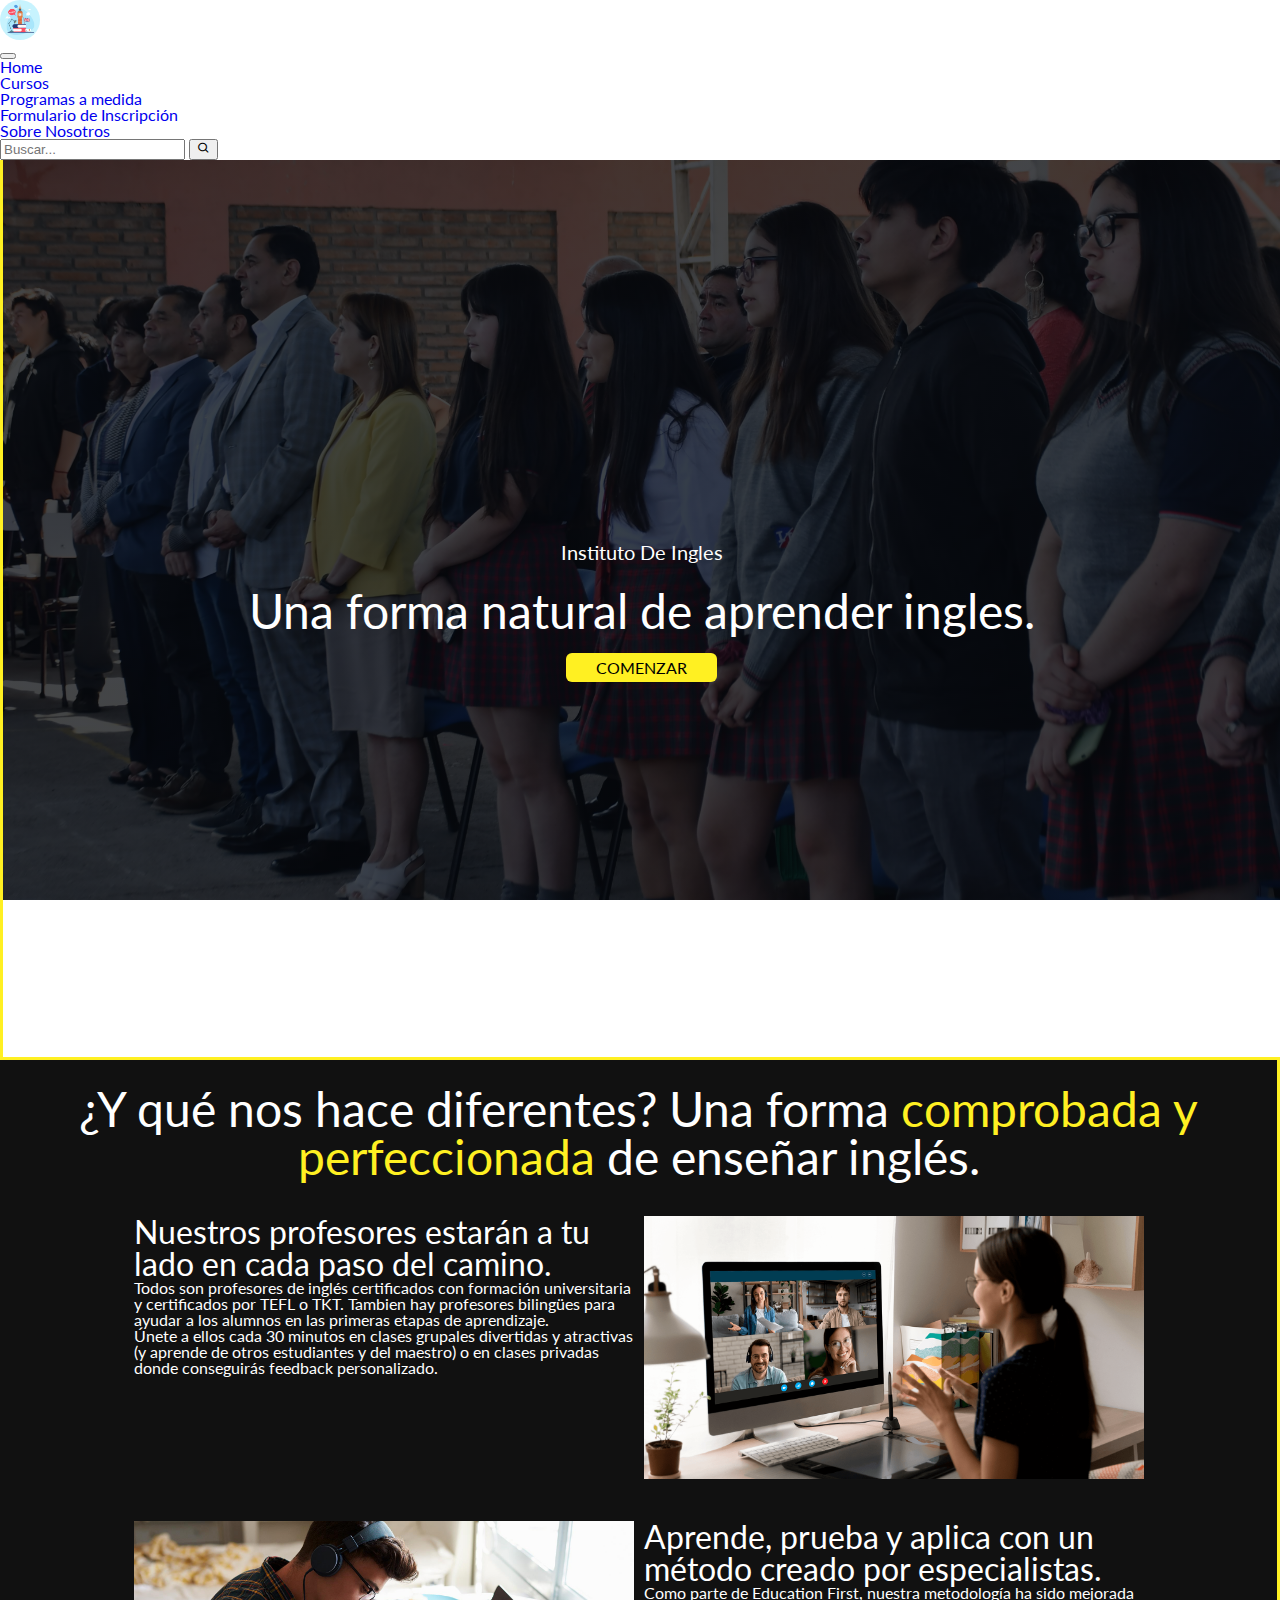
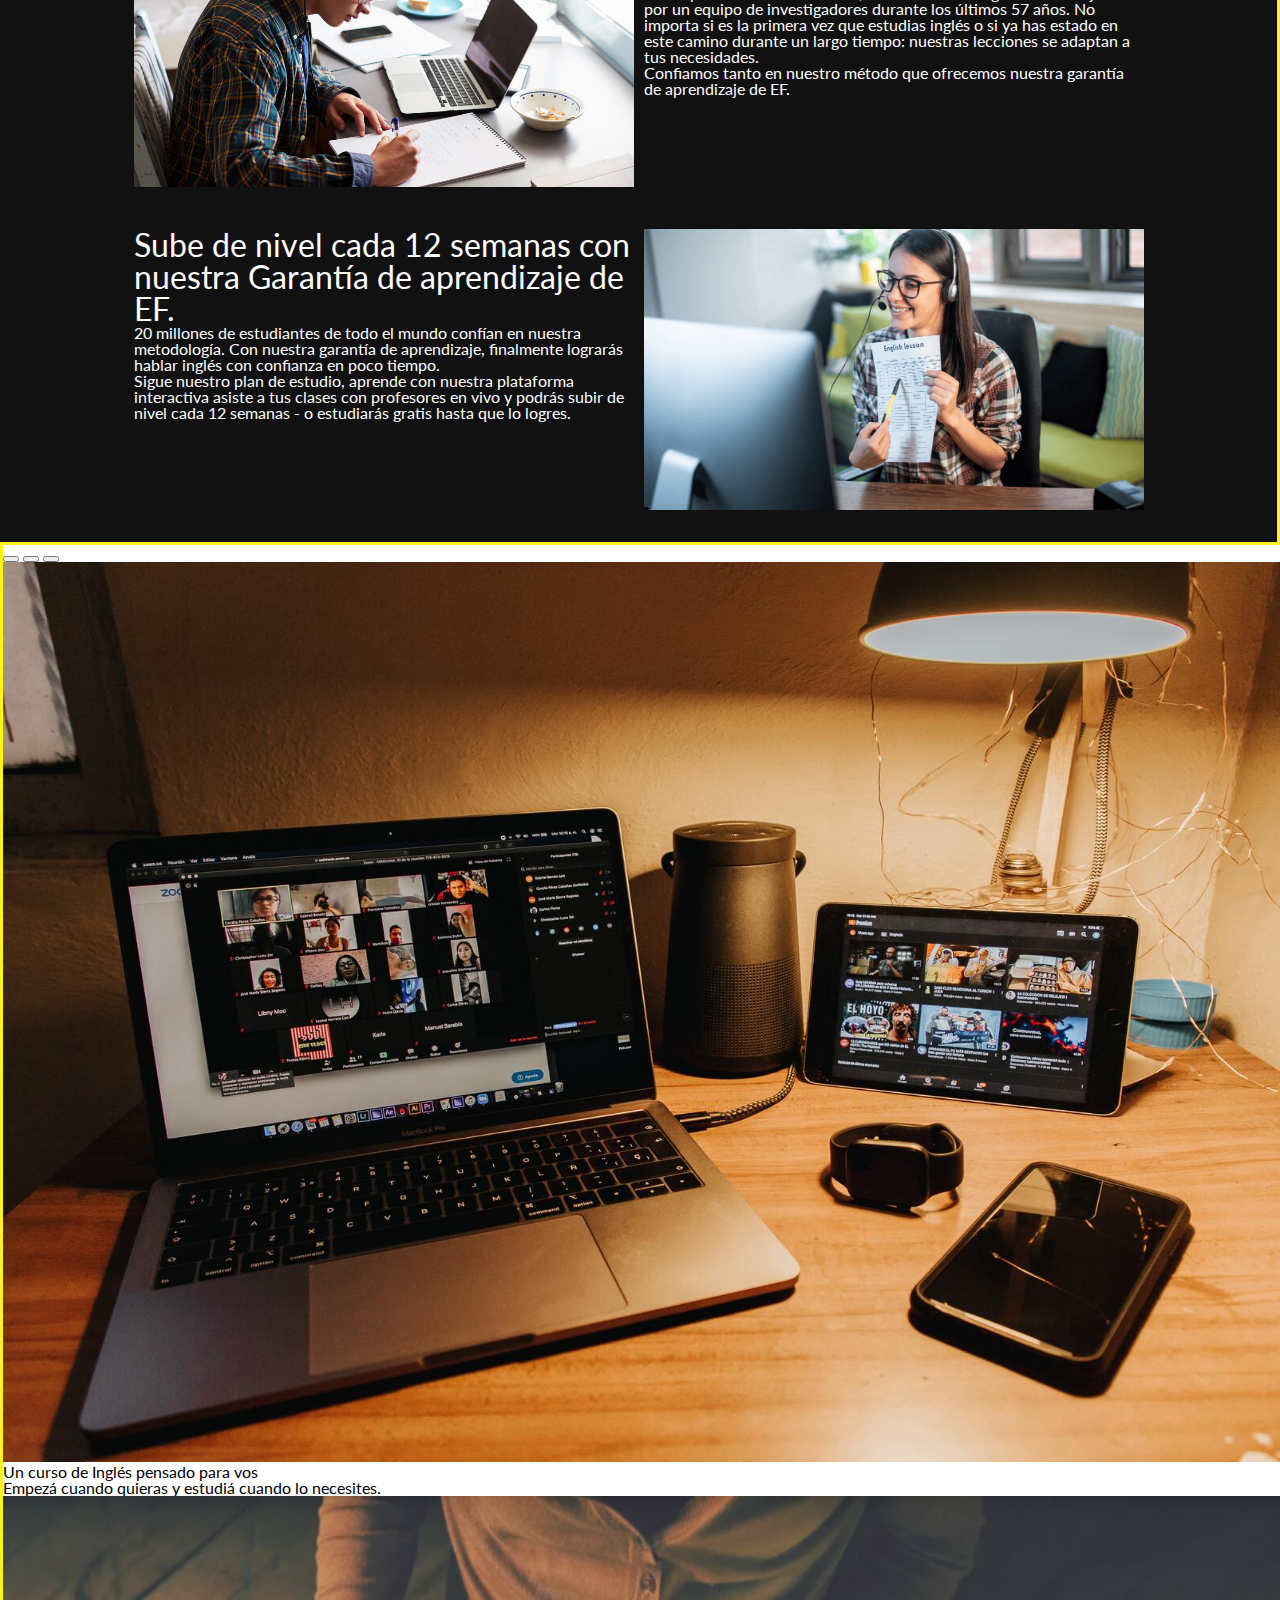
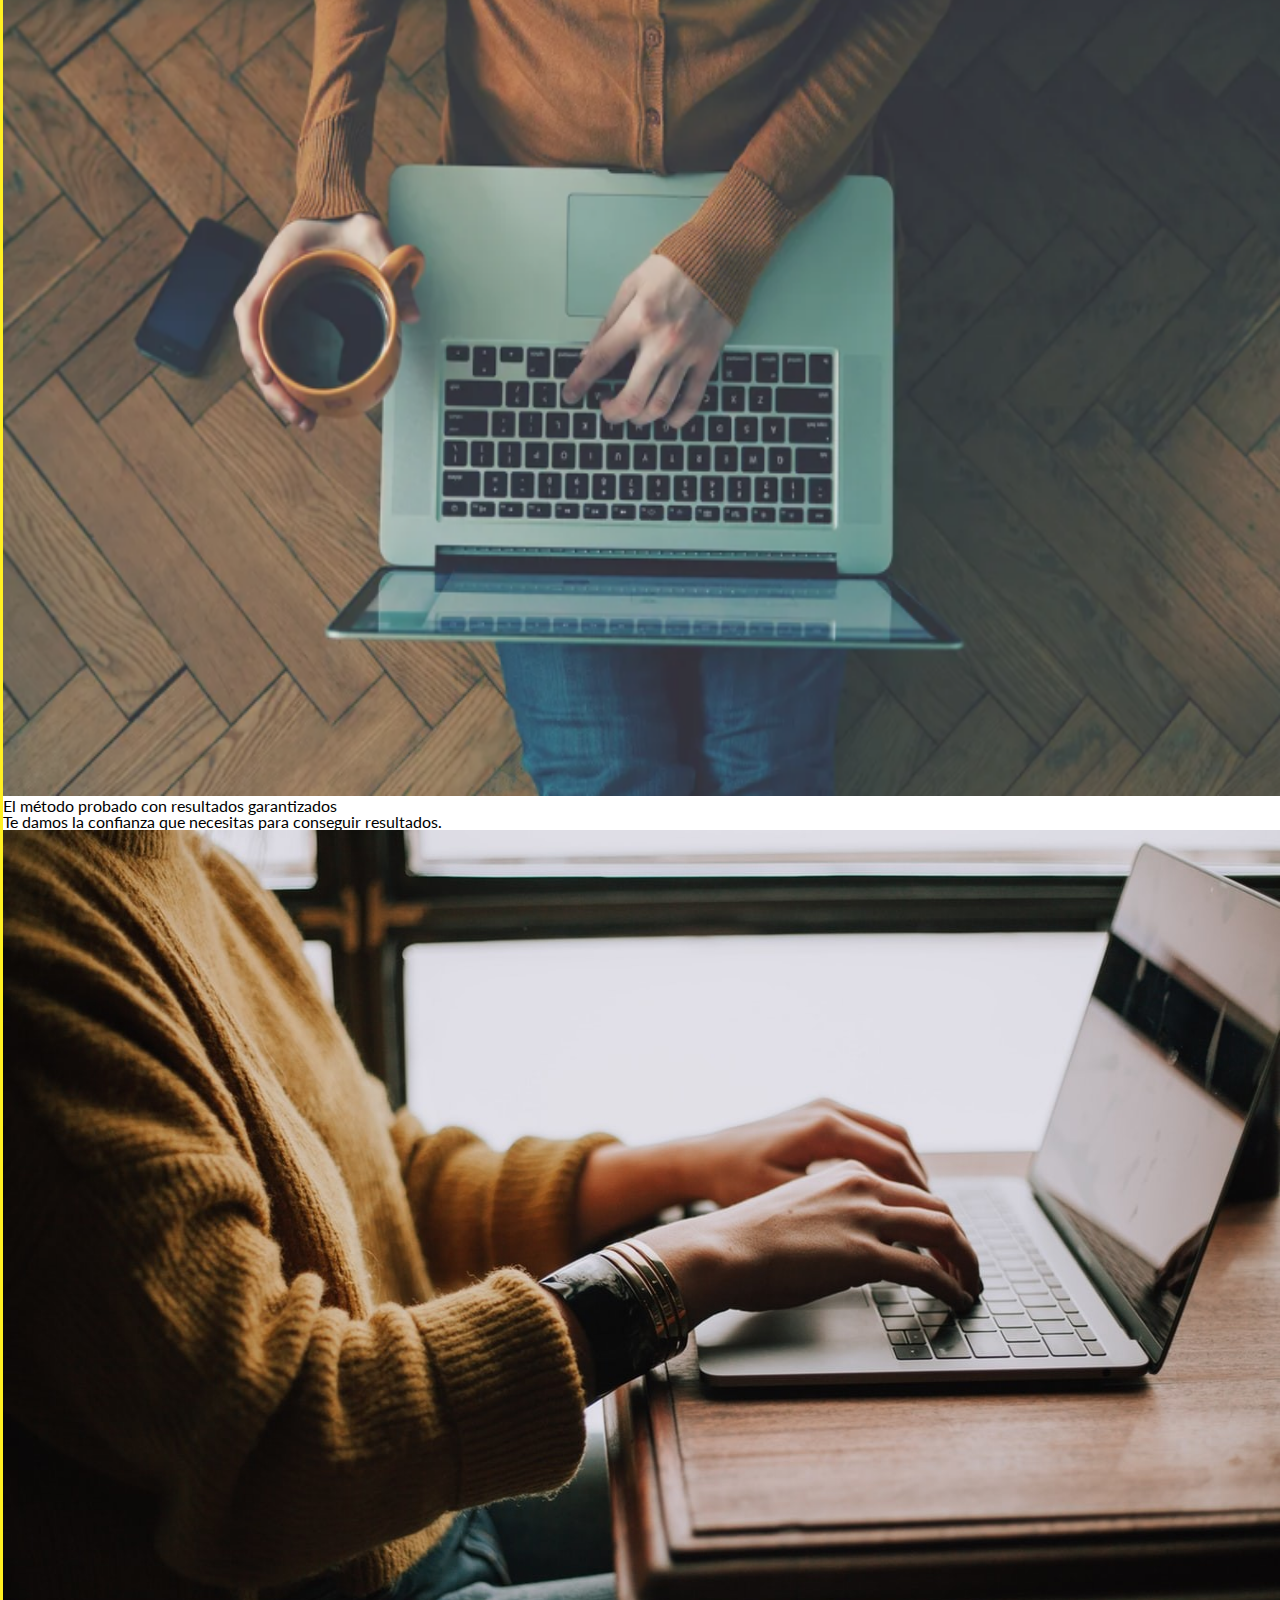
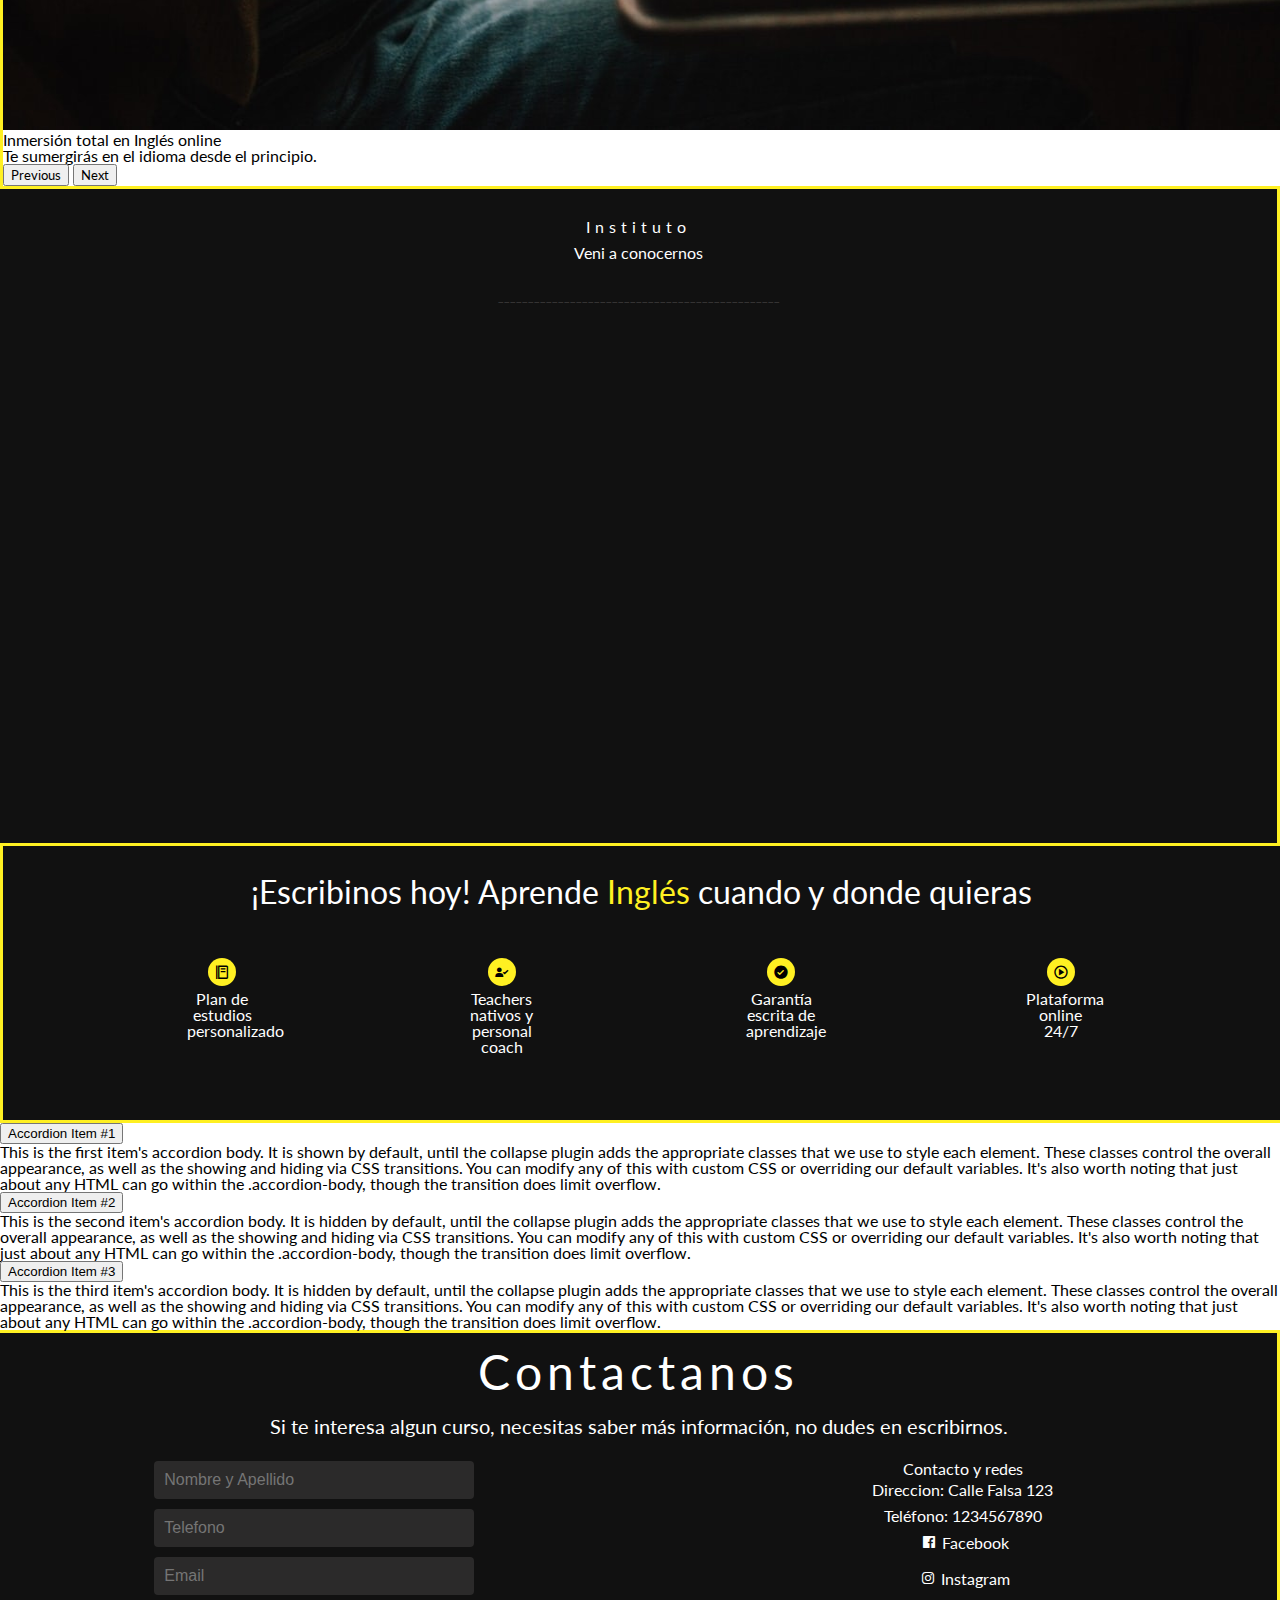
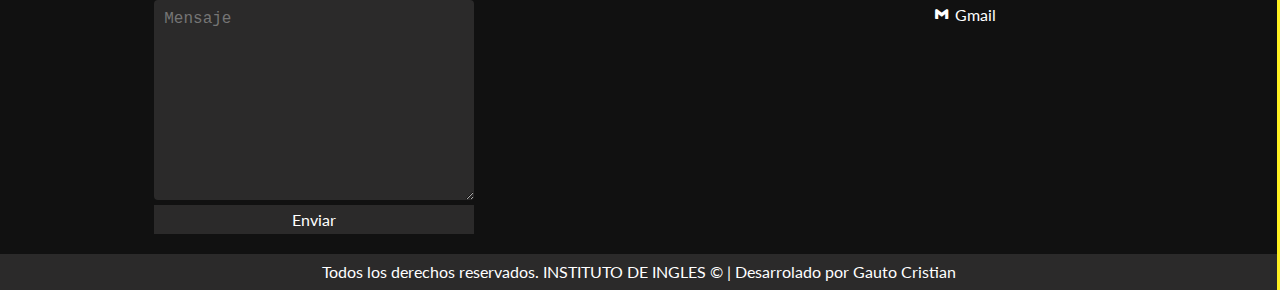
==== commit 4efe0c6f: "actualizacion en el home" ====
--- a/index.html
+++ b/index.html
@@ -304,7 +304,45 @@
     </section>
     
     <!-- SECCION 5 CIERRE-->
-   
+
+    <div class="accordion" id="accordionPanelsStayOpenExample">
+        <div class="accordion-item">
+          <h2 class="accordion-header">
+            <button class="accordion-button" type="button" data-bs-toggle="collapse" data-bs-target="#panelsStayOpen-collapseOne" aria-expanded="true" aria-controls="panelsStayOpen-collapseOne">
+              Accordion Item #1
+            </button>
+          </h2>
+          <div id="panelsStayOpen-collapseOne" class="accordion-collapse collapse show">
+            <div class="accordion-body">
+              <strong>This is the first item's accordion body.</strong> It is shown by default, until the collapse plugin adds the appropriate classes that we use to style each element. These classes control the overall appearance, as well as the showing and hiding via CSS transitions. You can modify any of this with custom CSS or overriding our default variables. It's also worth noting that just about any HTML can go within the <code>.accordion-body</code>, though the transition does limit overflow.
+            </div>
+          </div>
+        </div>
+        <div class="accordion-item">
+          <h2 class="accordion-header">
+            <button class="accordion-button collapsed" type="button" data-bs-toggle="collapse" data-bs-target="#panelsStayOpen-collapseTwo" aria-expanded="false" aria-controls="panelsStayOpen-collapseTwo">
+              Accordion Item #2
+            </button>
+          </h2>
+          <div id="panelsStayOpen-collapseTwo" class="accordion-collapse collapse">
+            <div class="accordion-body">
+              <strong>This is the second item's accordion body.</strong> It is hidden by default, until the collapse plugin adds the appropriate classes that we use to style each element. These classes control the overall appearance, as well as the showing and hiding via CSS transitions. You can modify any of this with custom CSS or overriding our default variables. It's also worth noting that just about any HTML can go within the <code>.accordion-body</code>, though the transition does limit overflow.
+            </div>
+          </div>
+        </div>
+        <div class="accordion-item">
+          <h2 class="accordion-header">
+            <button class="accordion-button collapsed" type="button" data-bs-toggle="collapse" data-bs-target="#panelsStayOpen-collapseThree" aria-expanded="false" aria-controls="panelsStayOpen-collapseThree">
+              Accordion Item #3
+            </button>
+          </h2>
+          <div id="panelsStayOpen-collapseThree" class="accordion-collapse collapse">
+            <div class="accordion-body">
+              <strong>This is the third item's accordion body.</strong> It is hidden by default, until the collapse plugin adds the appropriate classes that we use to style each element. These classes control the overall appearance, as well as the showing and hiding via CSS transitions. You can modify any of this with custom CSS or overriding our default variables. It's also worth noting that just about any HTML can go within the <code>.accordion-body</code>, though the transition does limit overflow.
+            </div>
+          </div>
+        </div>
+      </div>
     
     <!-- Pie de página Sec.6 -->
     <footer class="footer">
--- a/sass/main.css
+++ b/sass/main.css
@@ -13,7 +13,7 @@
 
 /*HOME*/
 .conteinerSeccion {
-  background: linear-gradient(rgba(5, 7, 12, 0.75), rgba(5, 7, 12, 0.75)), url(../assets/img/profe.avif);
+  background: linear-gradient(rgba(5, 7, 12, 0.75), rgba(5, 7, 12, 0.75)), url(../assets/img/homeimg.jpg);
   background-size: cover;
   background-attachment: fixed;
   display: flex;
@@ -204,7 +204,6 @@
 section.aprende .row-aprende ul .box1 {
   display: flex;
   justify-content: center;
-  align-items: center;
   padding: 10px;
   width: 200px;
 }
@@ -574,6 +573,7 @@
   font-size: 12px;
   width: 320px;
   background: #2b2a2a;
+  color: #fff;
   border-radius: 4px;
   border-style: none;
 }
@@ -581,6 +581,7 @@
   padding: 10px;
   width: 320px;
   background: #2b2a2a;
+  color: #fff;
   font-size: 12px;
   border-radius: 4px;
   border-style: none;
@@ -633,6 +634,9 @@
 /*Responsive*/
 @media screen and (min-width: 0px) and (max-width: 359px) {
   /*home*/
+  section.conteinerSeccion {
+    background: #111;
+  }
   section.conteinerSeccion .homeItems .title p {
     font-size: 10px;
   }
@@ -651,6 +655,7 @@
   }
   section.conteinerDif .title__sec h1 {
     font-size: 2rem;
+    padding: 20px;
     text-align: start;
   }
   section.conteinerDif .section__1 {
@@ -661,47 +666,59 @@
   section.conteinerDif .section__1 .conteinerSec1 {
     display: inline-block;
   }
+  section.conteinerDif .section__1 .conteinerSec1 .text {
+    width: 100%;
+    height: auto;
+    box-sizing: border-box;
+  }
   section.conteinerDif .section__1 .conteinerSec1 .text h1 {
     font-size: 2rem;
-    width: 300px;
   }
   section.conteinerDif .section__1 .conteinerSec1 .text p {
-    width: 300px;
     margin: 0;
     font-size: 16px;
   }
   section.conteinerDif .section__1 .conteinerSec1 .img img {
-    width: 300px;
+    padding: 10px 0;
+    width: 100%;
   }
   section.conteinerDif .section__1 .conteinerSec2 {
     display: inline-block;
   }
+  section.conteinerDif .section__1 .conteinerSec2 .text {
+    width: 100%;
+    height: auto;
+    box-sizing: border-box;
+  }
   section.conteinerDif .section__1 .conteinerSec2 .text h1 {
     font-size: 2rem;
-    width: 300px;
   }
   section.conteinerDif .section__1 .conteinerSec2 .text p {
-    width: 300px;
     margin: 0;
     font-size: 16px;
   }
   section.conteinerDif .section__1 .conteinerSec2 .img img {
-    width: 300px;
+    padding: 10px 0;
+    width: 100%;
   }
   section.conteinerDif .section__1 .conteinerSec3 {
     display: inline-block;
   }
+  section.conteinerDif .section__1 .conteinerSec3 .text {
+    width: 100%;
+    height: auto;
+    box-sizing: border-box;
+  }
   section.conteinerDif .section__1 .conteinerSec3 .text h1 {
     font-size: 2rem;
-    width: 300px;
   }
   section.conteinerDif .section__1 .conteinerSec3 .text p {
-    width: 300px;
     margin: 0;
     font-size: 16px;
   }
   section.conteinerDif .section__1 .conteinerSec3 .img img {
-    width: 300px;
+    padding: 10px 0;
+    width: 100%;
   }
   /*Slider*/
   .conteiner-slider .carousel-item img {
@@ -716,6 +733,237 @@
   section.ubi .ubicacion iframe {
     width: 100%;
   }
+  section.aprende .tituloAP h1 {
+    font-size: 2rem;
+  }
+  section.aprende .row-aprende ul {
+    display: grid;
+    grid-template-columns: 1fr 1fr;
+    grid-template-rows: 1fr;
+    justify-items: center;
+    padding: 0;
+  }
+  section.aprende .row-aprende ul .box1 {
+    width: 150px;
+  }
+  section.aprende .row-aprende ul .box1:hover {
+    width: 150px;
+  }
+  section.aprende .row-aprende ul p {
+    font-size: 12px;
+  }
+  footer.footer .footerTitle h1 {
+    font-size: 20px;
+  }
+  footer.footer .footerTitle p {
+    font-size: 18px;
+    padding: 0 40px;
+  }
+  footer.footer .grid-conteiner {
+    display: grid;
+    grid-template-columns: 1fr;
+    grid-template-rows: 1fr 1fr;
+  }
+  /*CURSOS*/
+  section .conteinerCer {
+    padding: 50px;
+  }
+  section .conteinerCer .title2 h1 {
+    font-size: 22px;
+  }
+  section .conteinerCer .img2 img {
+    width: 100%;
+  }
+  /*Programas a medidas*/
+  section .prog .titleProg h1 {
+    font-size: 22px;
+    text-align: center;
+  }
+  section .prog .columns {
+    display: block;
+    text-align: center;
+  }
+  section .prog .columns .colum1 h2 {
+    font-size: 20px;
+  }
+  section .prog .columns .colum1 ul li {
+    text-align: left;
+  }
+  section .prog .columns .colum2 h2 {
+    font-size: 20px;
+  }
+  section .prog .columns .colum2 ul li {
+    text-align: left;
+  }
+  section .prog .columns .colum3 h2 {
+    font-size: 20px;
+  }
+  section .prog .columns .colum3 ul li {
+    text-align: left;
+  }
+  section .prog .column-3 ul li {
+    margin: 0;
+    width: 100%;
+  }
+  section .prog .row ul {
+    display: grid;
+    grid-template-columns: 1fr 1fr;
+    grid-template-rows: 1fr;
+  }
+  /*Formulario de inscripción*/
+  section .areaForm {
+    width: 100%;
+    height: 100vh;
+  }
+  section .areaForm .image .uk {
+    width: 150px;
+  }
+  section .areaForm .title3 h1 {
+    font-size: 16px;
+  }
+  section .areaForm .title3 .subTitle3 p {
+    font-size: 12px;
+    padding: 0 30px;
+  }
+  section .areaForm .title3 .botones .btn a {
+    font-size: 12px;
+  }
+  section.conteinerCon {
+    width: 100%;
+    height: auto;
+    padding: 15px;
+  }
+  section.conteinerCon .titleCon h1 {
+    font-size: 20px;
+    padding: 5% 10px 0 0;
+  }
+  section.conteinerCon .titleCon p {
+    padding: 10px;
+  }
+  /*SOBRE NOSOTROS*/
+  section.conteinerSN .titleSN .items {
+    padding-top: 40%;
+  }
+  section.conteinerSN .titleSN .items h1 {
+    font-size: 12px;
+  }
+  section.conteinerSN .titleSN .items p {
+    font-size: 22px;
+  }
+  section.historia .historiaContent .titleSN1 h1 {
+    font-size: 2rem;
+  }
+  section.historia .historiaContent .titleSN1 p {
+    font-size: 16px;
+  }
+  section.historia .grid-historia {
+    width: 100%;
+    height: auto;
+    display: block;
+  }
+  section.historia .grid-historia .grid-his1 ul {
+    font-size: 18px;
+  }
+  section.historia .grid-historia .grid-his1 ul li {
+    padding: 5px;
+  }
+  section.historia .grid-historia .grid-his2 p {
+    padding-left: 32px;
+    text-align: left;
+    font-size: 18px;
+  }
+}
+@media screen and (min-width: 360px) and (max-width: 479px) {
+  /*Home*/
+  .conteinerSeccion .homeItems .title p {
+    font-size: 16px;
+  }
+  .conteinerSeccion .homeItems .subTitle h1 {
+    font-size: 2rem;
+    padding: 10px 30px;
+  }
+  .conteinerSeccion .homeItems .boton a {
+    font-size: 12px;
+  }
+  /*Publicidad*/
+  section.conteinerDif .title__sec h1 {
+    font-size: 2rem;
+    padding: 20px;
+    text-align: start;
+  }
+  section.conteinerDif .section__1 {
+    width: auto;
+    height: auto;
+    box-sizing: border-box;
+  }
+  section.conteinerDif .section__1 .conteinerSec1 {
+    display: inline-block;
+  }
+  section.conteinerDif .section__1 .conteinerSec1 .text {
+    width: 100%;
+    height: auto;
+    box-sizing: border-box;
+  }
+  section.conteinerDif .section__1 .conteinerSec1 .text h1 {
+    font-size: 2rem;
+    width: 100%;
+  }
+  section.conteinerDif .section__1 .conteinerSec1 .text p {
+    margin: 0;
+    font-size: 16px;
+  }
+  section.conteinerDif .section__1 .conteinerSec1 .img img {
+    padding: 10px 0;
+    width: 100%;
+  }
+  section.conteinerDif .section__1 .conteinerSec2 {
+    display: inline-block;
+  }
+  section.conteinerDif .section__1 .conteinerSec2 .text {
+    width: 100%;
+    height: auto;
+    box-sizing: border-box;
+  }
+  section.conteinerDif .section__1 .conteinerSec2 .text h1 {
+    font-size: 2rem;
+  }
+  section.conteinerDif .section__1 .conteinerSec2 .text p {
+    margin: 0;
+    font-size: 16px;
+  }
+  section.conteinerDif .section__1 .conteinerSec2 .img img {
+    padding: 10px 0;
+    width: 100%;
+  }
+  section.conteinerDif .section__1 .conteinerSec3 {
+    display: inline-block;
+  }
+  section.conteinerDif .section__1 .conteinerSec3 .text {
+    width: 100%;
+    height: auto;
+    box-sizing: border-box;
+  }
+  section.conteinerDif .section__1 .conteinerSec3 .text h1 {
+    font-size: 2rem;
+  }
+  section.conteinerDif .section__1 .conteinerSec3 .text p {
+    margin: 0;
+    font-size: 16px;
+  }
+  section.conteinerDif .section__1 .conteinerSec3 .img img {
+    padding: 10px 0;
+    width: 100%;
+  }
+  /*Slider*/
+  .conteiner-slider .carousel-item img {
+    width: 100%;
+    height: 75vh;
+  }
+  /*Ubucacion*/
+  section.ubi .ubicacion iframe {
+    width: 100%;
+  }
+  /*Aprende*/
   section.aprende .tituloAP h1 {
     font-size: 2rem;
   }
@@ -725,35 +973,41 @@
     grid-template-rows: 1fr;
     justify-items: center;
     align-content: center;
+    padding: 0;
+  }
+  section.aprende .row-aprende ul .box1 {
+    width: 150px;
+  }
+  section.aprende .row-aprende ul .box1:hover {
+    width: 150px;
   }
   section.aprende .row-aprende ul p {
     font-size: 12px;
   }
-  footer.footer .footerTitle h1 {
-    font-size: 20px;
-  }
   footer.footer .footerTitle p {
-    font-size: 18px;
-    padding: 0 40px;
+    padding: 0 20px;
   }
   footer.footer .grid-conteiner {
     display: grid;
     grid-template-columns: 1fr;
     grid-template-rows: 1fr 1fr;
   }
+  footer.footer .mensajes textarea {
+    margin-top: 5px;
+  }
   /*CURSOS*/
   section .conteinerCer {
     padding: 50px;
   }
   section .conteinerCer .title2 h1 {
-    font-size: 22px;
+    font-size: 2rem;
   }
   section .conteinerCer .img2 img {
     width: 100%;
   }
   /*Programas a medidas*/
   section .prog .titleProg h1 {
-    font-size: 22px;
+    font-size: 2rem;
     text-align: center;
   }
   section .prog .columns {
@@ -764,19 +1018,19 @@
     font-size: 20px;
   }
   section .prog .columns .colum1 ul li {
-    text-align: left;
+    text-align: center;
   }
   section .prog .columns .colum2 h2 {
     font-size: 20px;
   }
   section .prog .columns .colum2 ul li {
-    text-align: left;
+    text-align: center;
   }
   section .prog .columns .colum3 h2 {
     font-size: 20px;
   }
   section .prog .columns .colum3 ul li {
-    text-align: left;
+    text-align: center;
   }
   section .prog .column-3 ul li {
     margin: 0;
@@ -786,6 +1040,7 @@
     display: grid;
     grid-template-columns: 1fr 1fr;
     grid-template-rows: 1fr;
+    justify-items: center;
   }
   /*Formulario de inscripción*/
   section .areaForm {
@@ -799,7 +1054,7 @@
     font-size: 16px;
   }
   section .areaForm .title3 .subTitle3 p {
-    font-size: 12px;
+    font-size: 18px;
     padding: 0 30px;
   }
   section .areaForm .title3 .botones .btn a {
@@ -850,19 +1105,95 @@
     font-size: 18px;
   }
 }
-@media screen and (min-width: 360px) and (max-width: 479px) {
+@media screen and (min-width: 480px) and (max-width: 767px) {
+  /*Home*/
   .conteinerSeccion .homeItems .title p {
-    font-size: 16px;
+    font-size: 12px;
   }
   .conteinerSeccion .homeItems .subTitle h1 {
-    font-size: 2rem;
-    padding: 10px 30px;
+    font-size: 1rem;
   }
   .conteinerSeccion .homeItems .boton a {
-    font-size: 12px;
-  }
-  section.ubi .ubicacion iframe {
-    width: 100%;
+    font-size: 10px;
+  }
+  /*Publicidad*/
+  section.conteinerDif .title__sec h1 {
+    font-size: 3rem;
+    padding: 20px;
+    text-align: start;
+  }
+  section.conteinerDif .section__1 {
+    width: auto;
+    height: auto;
+    box-sizing: border-box;
+  }
+  section.conteinerDif .section__1 .conteinerSec1 {
+    display: inline-block;
+  }
+  section.conteinerDif .section__1 .conteinerSec1 .text {
+    width: 100%;
+    height: auto;
+    box-sizing: border-box;
+  }
+  section.conteinerDif .section__1 .conteinerSec1 .text h1 {
+    font-size: 2rem;
+    width: 100%;
+  }
+  section.conteinerDif .section__1 .conteinerSec1 .text p {
+    margin: 0;
+    font-size: 16px;
+  }
+  section.conteinerDif .section__1 .conteinerSec1 .img img {
+    padding: 10px 0;
+    width: 100%;
+  }
+  section.conteinerDif .section__1 .conteinerSec2 {
+    display: inline-block;
+  }
+  section.conteinerDif .section__1 .conteinerSec2 .text {
+    width: 100%;
+    height: auto;
+    box-sizing: border-box;
+  }
+  section.conteinerDif .section__1 .conteinerSec2 .text h1 {
+    font-size: 2rem;
+  }
+  section.conteinerDif .section__1 .conteinerSec2 .text p {
+    margin: 0;
+    font-size: 16px;
+  }
+  section.conteinerDif .section__1 .conteinerSec2 .img img {
+    padding: 10px 0;
+    width: 100%;
+  }
+  section.conteinerDif .section__1 .conteinerSec3 {
+    display: inline-block;
+  }
+  section.conteinerDif .section__1 .conteinerSec3 .text {
+    width: 100%;
+    height: auto;
+    box-sizing: border-box;
+  }
+  section.conteinerDif .section__1 .conteinerSec3 .text h1 {
+    font-size: 2rem;
+  }
+  section.conteinerDif .section__1 .conteinerSec3 .text p {
+    margin: 0;
+    font-size: 16px;
+  }
+  section.conteinerDif .section__1 .conteinerSec3 .img img {
+    padding: 10px 0;
+    width: 100%;
+  }
+  /*Slider*/
+  .conteiner-slider .carousel-item img {
+    width: 100%;
+    height: 75vh;
+  }
+  /*Aprende*/
+  section.aprende {
+    width: 100%;
+    height: auto;
   }
   section.aprende .tituloAP h1 {
     font-size: 2rem;
@@ -874,158 +1205,11 @@
     justify-items: center;
     align-content: center;
   }
-  section.aprende .row-aprende ul p {
-    font-size: 12px;
-  }
-  footer.footer .footerTitle p {
-    padding: 0 20px;
-  }
-  footer.footer .grid-conteiner {
-    display: grid;
-    grid-template-columns: 1fr;
-    grid-template-rows: 1fr 1fr;
-  }
-  footer.footer .mensajes textarea {
-    margin-top: 5px;
-  }
-  /*CURSOS*/
-  section .conteinerCer {
-    padding: 50px;
-  }
-  section .conteinerCer .title2 h1 {
-    font-size: 2rem;
-  }
-  section .conteinerCer .img2 img {
-    width: 100%;
-  }
-  /*Programas a medidas*/
-  section .prog .titleProg h1 {
-    font-size: 2rem;
-    text-align: center;
-  }
-  section .prog .columns {
-    display: block;
-    text-align: center;
-  }
-  section .prog .columns .colum1 h2 {
-    font-size: 20px;
-  }
-  section .prog .columns .colum1 ul li {
-    text-align: center;
-  }
-  section .prog .columns .colum2 h2 {
-    font-size: 20px;
-  }
-  section .prog .columns .colum2 ul li {
-    text-align: center;
-  }
-  section .prog .columns .colum3 h2 {
-    font-size: 20px;
-  }
-  section .prog .columns .colum3 ul li {
-    text-align: center;
-  }
-  section .prog .column-3 ul li {
-    margin: 0;
-    width: 100%;
-  }
-  section .prog .row ul {
-    display: grid;
-    grid-template-columns: 1fr 1fr;
-    grid-template-rows: 1fr;
-    justify-items: center;
-  }
-  /*Formulario de inscripción*/
-  section .areaForm {
-    width: 100%;
-    height: 100vh;
-  }
-  section .areaForm .image .uk {
-    width: 150px;
-  }
-  section .areaForm .title3 h1 {
-    font-size: 16px;
-  }
-  section .areaForm .title3 .subTitle3 p {
-    font-size: 18px;
-    padding: 0 30px;
-  }
-  section .areaForm .title3 .botones .btn a {
-    font-size: 12px;
-  }
-  section.conteinerCon {
-    width: 100%;
-    height: auto;
-    padding: 15px;
-  }
-  section.conteinerCon .titleCon h1 {
-    font-size: 20px;
-    padding: 5% 10px 0 0;
-  }
-  section.conteinerCon .titleCon p {
-    padding: 10px;
-  }
-  /*SOBRE NOSOTROS*/
-  section.conteinerSN .titleSN .items {
-    padding-top: 40%;
-  }
-  section.conteinerSN .titleSN .items h1 {
-    font-size: 12px;
-  }
-  section.conteinerSN .titleSN .items p {
-    font-size: 22px;
-  }
-  section.historia .historiaContent .titleSN1 h1 {
-    font-size: 2rem;
-  }
-  section.historia .historiaContent .titleSN1 p {
-    font-size: 16px;
-  }
-  section.historia .grid-historia {
-    width: 100%;
-    height: auto;
-    display: block;
-  }
-  section.historia .grid-historia .grid-his1 ul {
-    font-size: 18px;
-  }
-  section.historia .grid-historia .grid-his1 ul li {
-    padding: 5px;
-  }
-  section.historia .grid-historia .grid-his2 p {
-    padding-left: 32px;
-    text-align: left;
-    font-size: 18px;
-  }
-}
-@media screen and (min-width: 480px) and (max-width: 767px) {
-  .conteinerSeccion .homeItems .title p {
-    font-size: 12px;
-  }
-  .conteinerSeccion .homeItems .subTitle h1 {
-    font-size: 1rem;
-  }
-  .conteinerSeccion .homeItems .boton a {
-    font-size: 10px;
-  }
-  section.aprende {
-    width: 100%;
-    height: auto;
-  }
-  section.aprende .tituloAP h1 {
-    font-size: 2rem;
-  }
-  section.aprende .row-aprende ul {
-    display: grid;
-    grid-template-columns: 1fr 1fr;
-    grid-template-rows: 1fr;
-    justify-items: center;
-    align-content: center;
-  }
   section.aprende .row-aprende ul li p {
     text-align: center;
     font-size: 12px;
   }
+  /*Pie de página*/
   footer.footer .footerTitle h1 {
     font-size: 18px;
   }
@@ -1153,6 +1337,7 @@
   }
 }
 @media screen and (min-width: 768px) and (max-width: 959px) {
+  /*Home*/
   .conteinerSeccion {
     width: 100%;
     height: 100vh;
@@ -1166,10 +1351,88 @@
   .conteinerSeccion .homeItems .boton a {
     font-size: 12px;
   }
+  /*Publicidad*/
+  section.conteinerDif .title__sec h1 {
+    font-size: 3rem;
+    padding: 20px;
+    text-align: start;
+  }
+  section.conteinerDif .section__1 {
+    width: auto;
+    height: auto;
+    box-sizing: border-box;
+  }
+  section.conteinerDif .section__1 .conteinerSec1 {
+    display: inline-block;
+  }
+  section.conteinerDif .section__1 .conteinerSec1 .text {
+    width: 100%;
+    height: auto;
+    box-sizing: border-box;
+  }
+  section.conteinerDif .section__1 .conteinerSec1 .text h1 {
+    font-size: 2rem;
+    padding: 10px 0;
+  }
+  section.conteinerDif .section__1 .conteinerSec1 .text p {
+    margin: 0;
+    font-size: 22px;
+  }
+  section.conteinerDif .section__1 .conteinerSec1 .img img {
+    padding: 10px 0;
+    width: 100%;
+  }
+  section.conteinerDif .section__1 .conteinerSec2 {
+    display: inline-block;
+  }
+  section.conteinerDif .section__1 .conteinerSec2 .text {
+    width: 100%;
+    height: auto;
+    box-sizing: border-box;
+  }
+  section.conteinerDif .section__1 .conteinerSec2 .text h1 {
+    font-size: 2rem;
+    padding: 10px 0;
+  }
+  section.conteinerDif .section__1 .conteinerSec2 .text p {
+    margin: 0;
+    font-size: 22px;
+  }
+  section.conteinerDif .section__1 .conteinerSec2 .img img {
+    padding: 10px 0;
+    width: 100%;
+  }
+  section.conteinerDif .section__1 .conteinerSec3 {
+    display: inline-block;
+  }
+  section.conteinerDif .section__1 .conteinerSec3 .text {
+    width: 100%;
+    height: auto;
+    box-sizing: border-box;
+  }
+  section.conteinerDif .section__1 .conteinerSec3 .text h1 {
+    font-size: 2rem;
+    padding: 10px 0;
+  }
+  section.conteinerDif .section__1 .conteinerSec3 .text p {
+    margin: 0;
+    font-size: 22px;
+  }
+  section.conteinerDif .section__1 .conteinerSec3 .img img {
+    padding: 10px 0;
+    width: 100%;
+  }
+  /*Slider*/
+  .conteiner-slider .carousel-item img {
+    width: 100%;
+    height: 75vh;
+  }
+  /*Aprende*/
   section.aprende .row-aprende ul {
     display: flex;
     justify-content: space-evenly;
   }
+  /*Pie de página*/
   footer.footer .footerTitle h1 {
     font-size: 3rem;
   }
@@ -1312,6 +1575,7 @@
   body {
     box-sizing: border-box;
   }
+  /*Home*/
   .conteinerSeccion {
     width: 100%;
     height: 100vh;
@@ -1326,13 +1590,87 @@
   .conteinerSeccion .homeItems .boton a {
     font-size: 16px;
   }
-  .ubi .ubicacion iframe {
+  /*Publicidad*/
+  section.conteinerDif .title__sec h1 {
+    font-size: 3rem;
+    padding: 20px;
+    text-align: start;
+    padding: 20px 30px;
+  }
+  section.conteinerDif .section__1 {
+    width: auto;
+    height: auto;
+    box-sizing: border-box;
+  }
+  section.conteinerDif .section__1 .conteinerSec1 .text {
+    width: 100%;
+    height: auto;
+    box-sizing: border-box;
+  }
+  section.conteinerDif .section__1 .conteinerSec1 .text h1 {
+    font-size: 2rem;
+    padding: 10px 0;
+  }
+  section.conteinerDif .section__1 .conteinerSec1 .text p {
+    margin: 0;
+    font-size: 16px;
+  }
+  section.conteinerDif .section__1 .conteinerSec1 .img img {
+    padding: 10px 0;
+    width: 500px;
+    height: 350px;
+  }
+  section.conteinerDif .section__1 .conteinerSec2 .text {
+    width: 100%;
+    height: auto;
+    box-sizing: border-box;
+  }
+  section.conteinerDif .section__1 .conteinerSec2 .text h1 {
+    font-size: 2rem;
+    padding: 10px 0;
+  }
+  section.conteinerDif .section__1 .conteinerSec2 .text p {
+    margin: 0;
+    font-size: 16px;
+  }
+  section.conteinerDif .section__1 .conteinerSec2 .img img {
+    padding: 10px 0;
+    width: 500px;
+    height: 350px;
+  }
+  section.conteinerDif .section__1 .conteinerSec3 .text {
+    width: 100%;
+    height: auto;
+    box-sizing: border-box;
+  }
+  section.conteinerDif .section__1 .conteinerSec3 .text h1 {
+    font-size: 2rem;
+    padding: 10px 0;
+  }
+  section.conteinerDif .section__1 .conteinerSec3 .text p {
+    margin: 0;
+    font-size: 16px;
+  }
+  section.conteinerDif .section__1 .conteinerSec3 .img img {
+    padding: 10px 0;
+    width: 500px;
+    height: 350px;
+  }
+  /*Slider*/
+  .conteiner-slider .carousel-item img {
+    width: 100%;
+    height: 100vh;
+  }
+  /*Ubicacion*/
+  section.ubi .ubicacion iframe {
     width: 90%;
   }
+  /*Aprende*/
   section.aprende .row-aprende ul {
     display: flex;
     justify-content: space-evenly;
   }
+  /*Pie de página*/
   footer.footer .footerTitle h1 {
     font-size: 3rem;
   }
@@ -1442,6 +1780,7 @@
   body {
     box-sizing: border-box;
   }
+  /*Home*/
   .conteinerSeccion {
     width: 100%;
     height: 100vh;
@@ -1456,13 +1795,25 @@
   .conteinerSeccion .homeItems .boton a {
     font-size: 16px;
   }
-  .ubi .ubicacion iframe {
+  /*Slider*/
+  .conteiner-slider .carousel-item img {
+    width: 100%;
+    height: 100vh;
+  }
+  /*Ubicacion*/
+  section.ubi .ubicacion iframe {
     width: 90%;
   }
+  /*Ubicacion*/
+  section.ubi .ubicacion iframe {
+    width: 90%;
+  }
+  /*Aprende*/
   section.aprende .row-aprende ul {
     display: flex;
     justify-content: space-evenly;
   }
+  /*Pie de página*/
   footer.footer .footerTitle h1 {
     font-size: 3rem;
   }
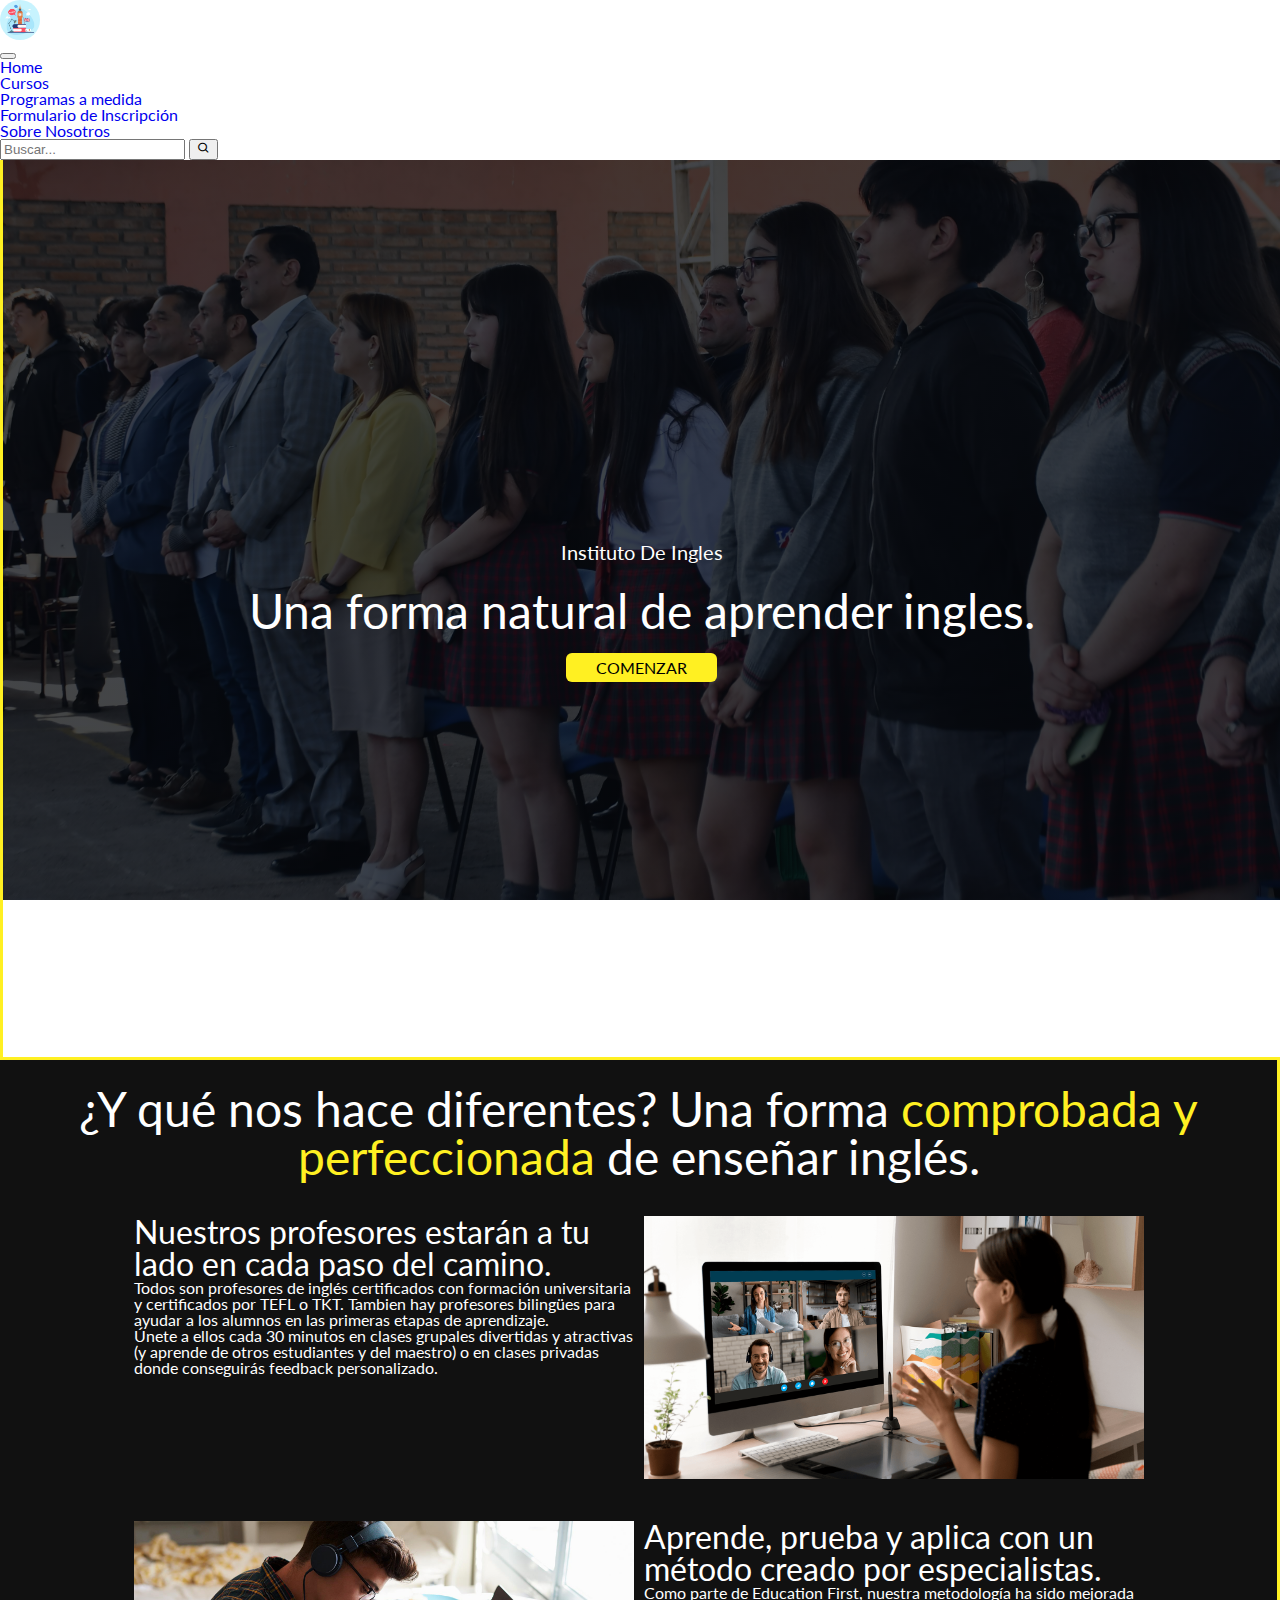
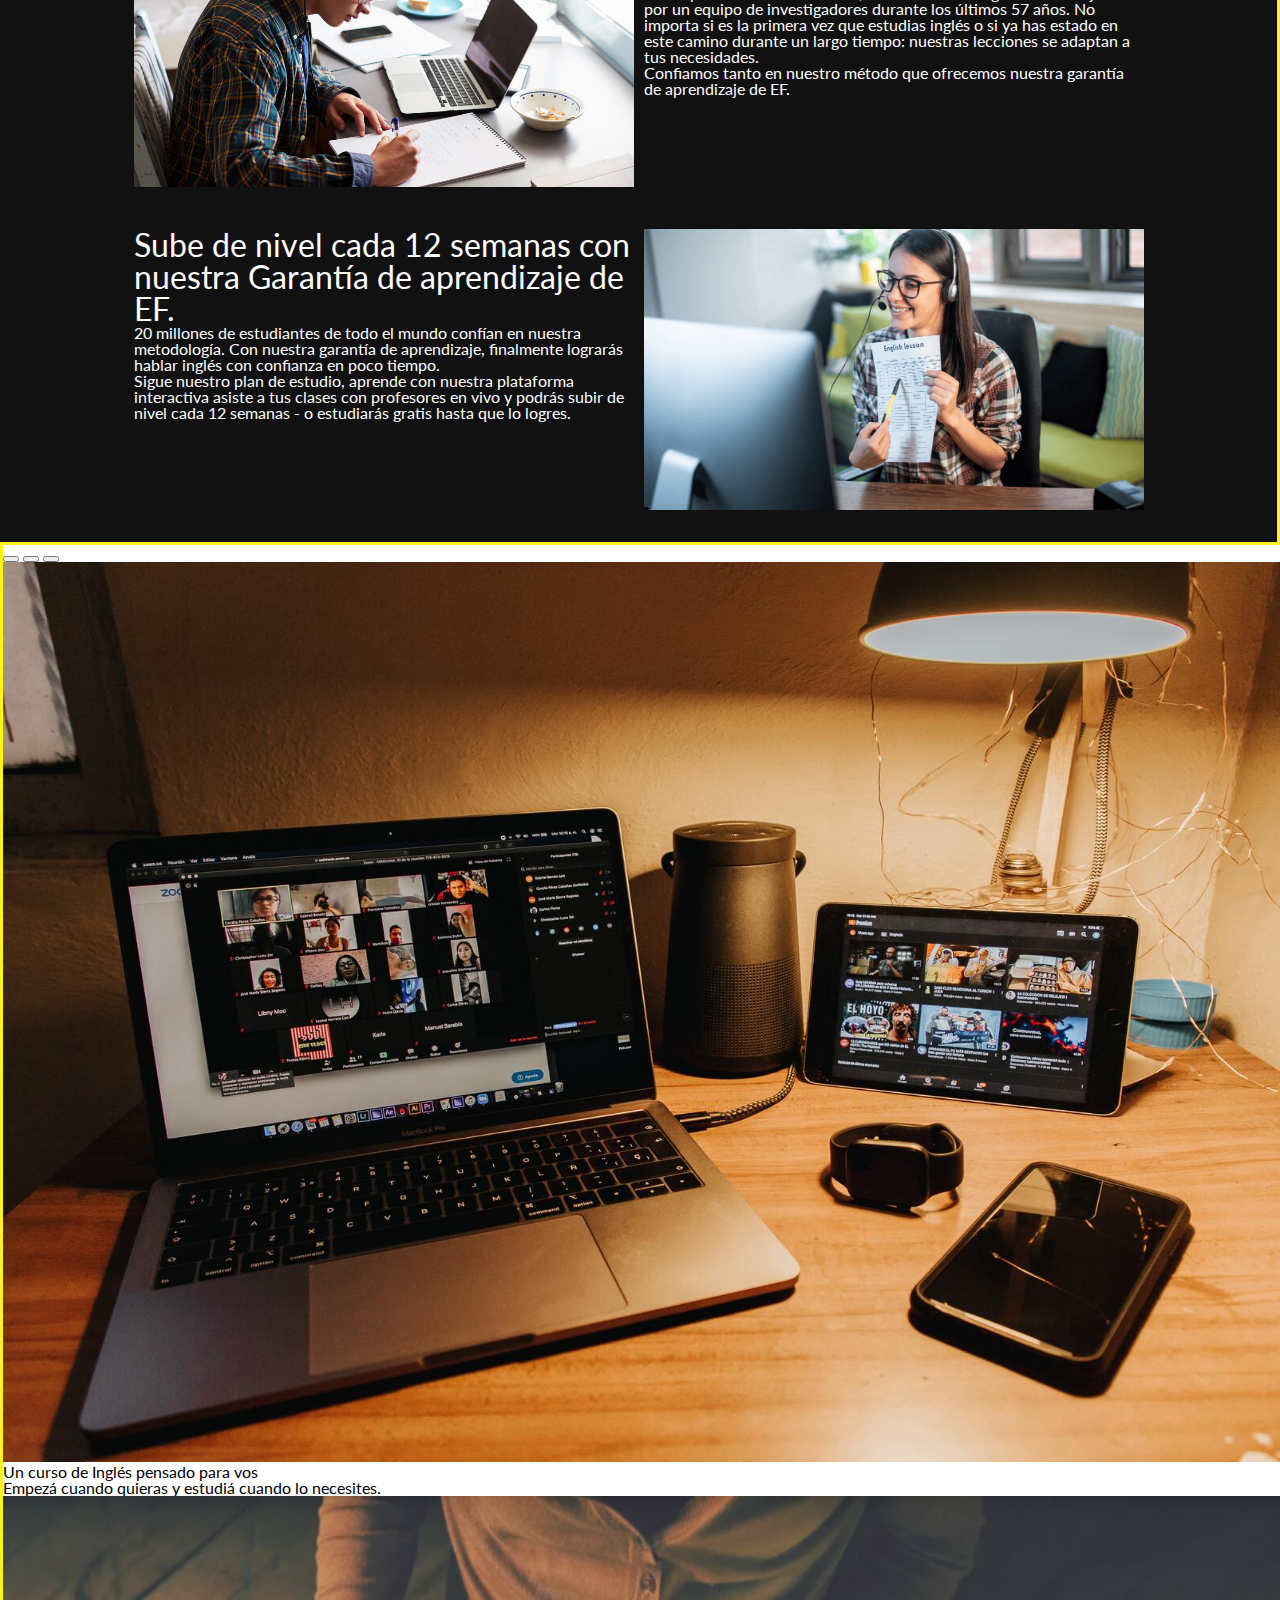
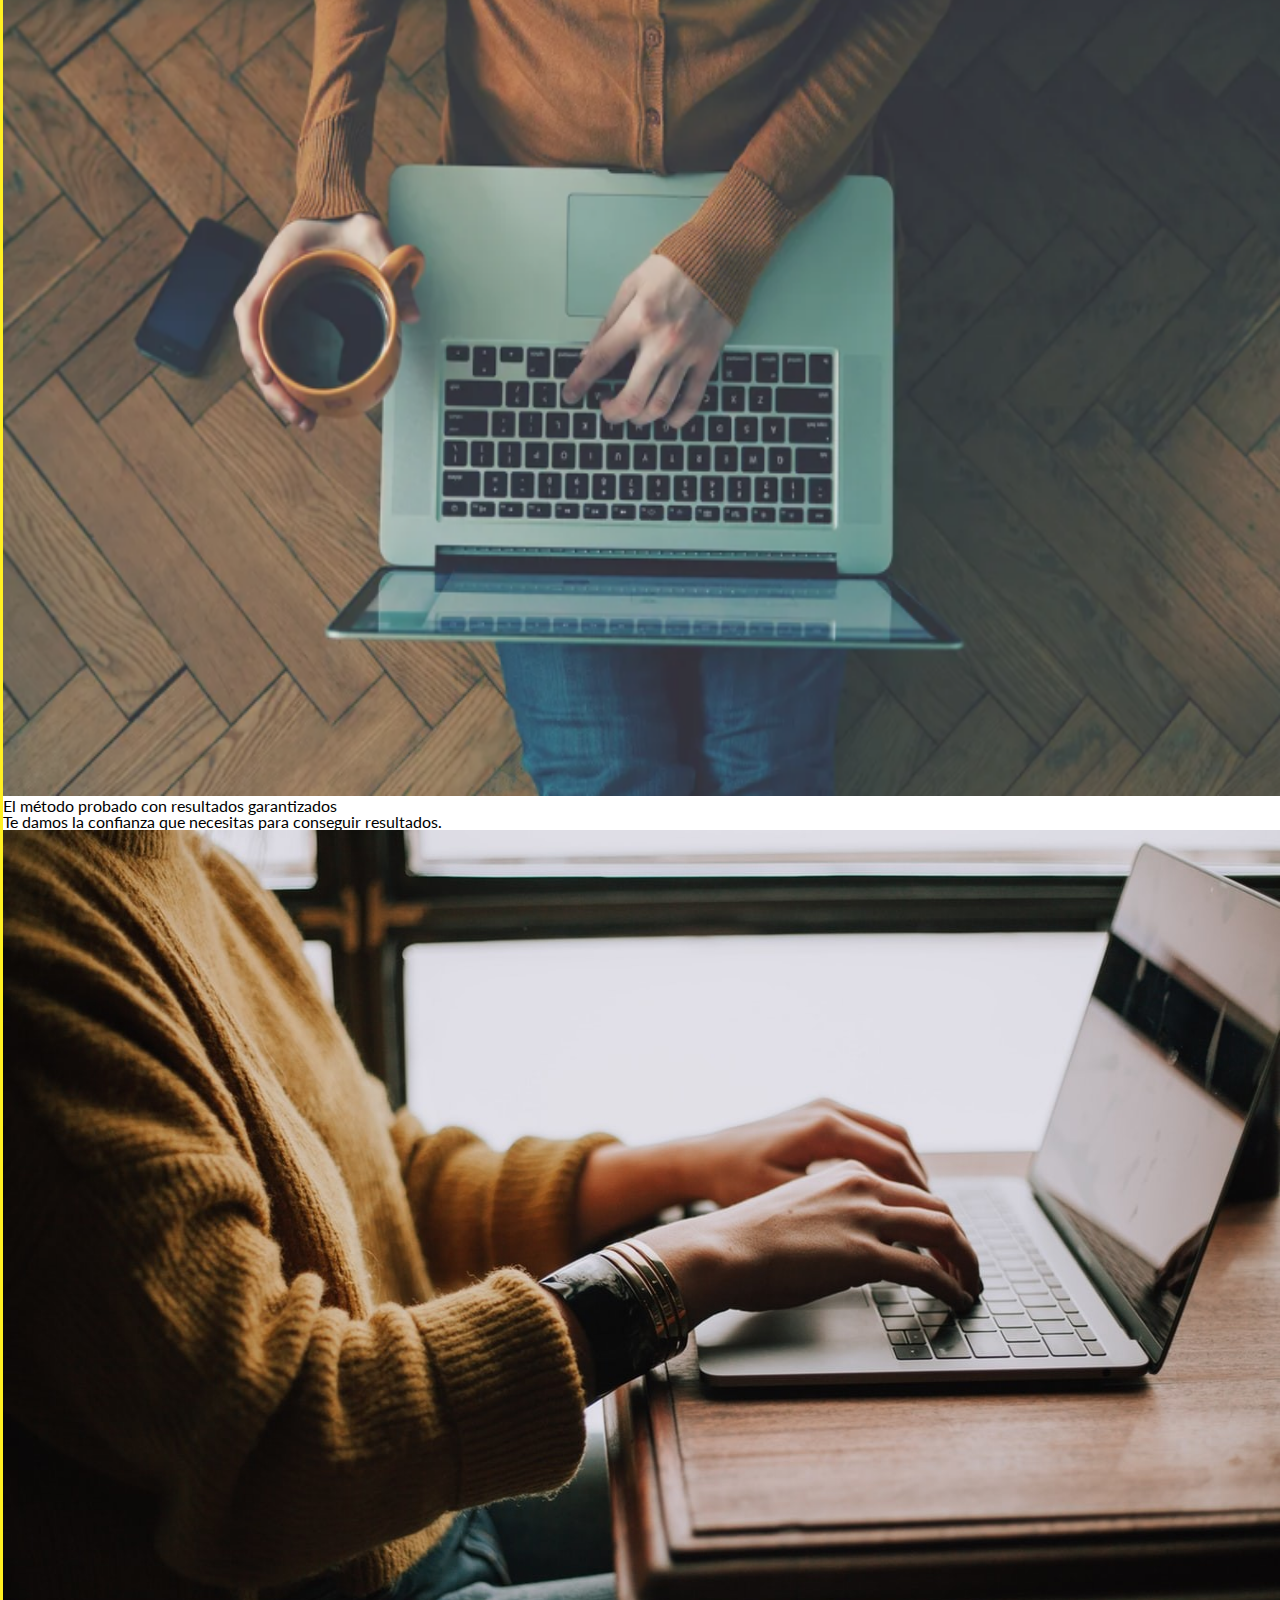
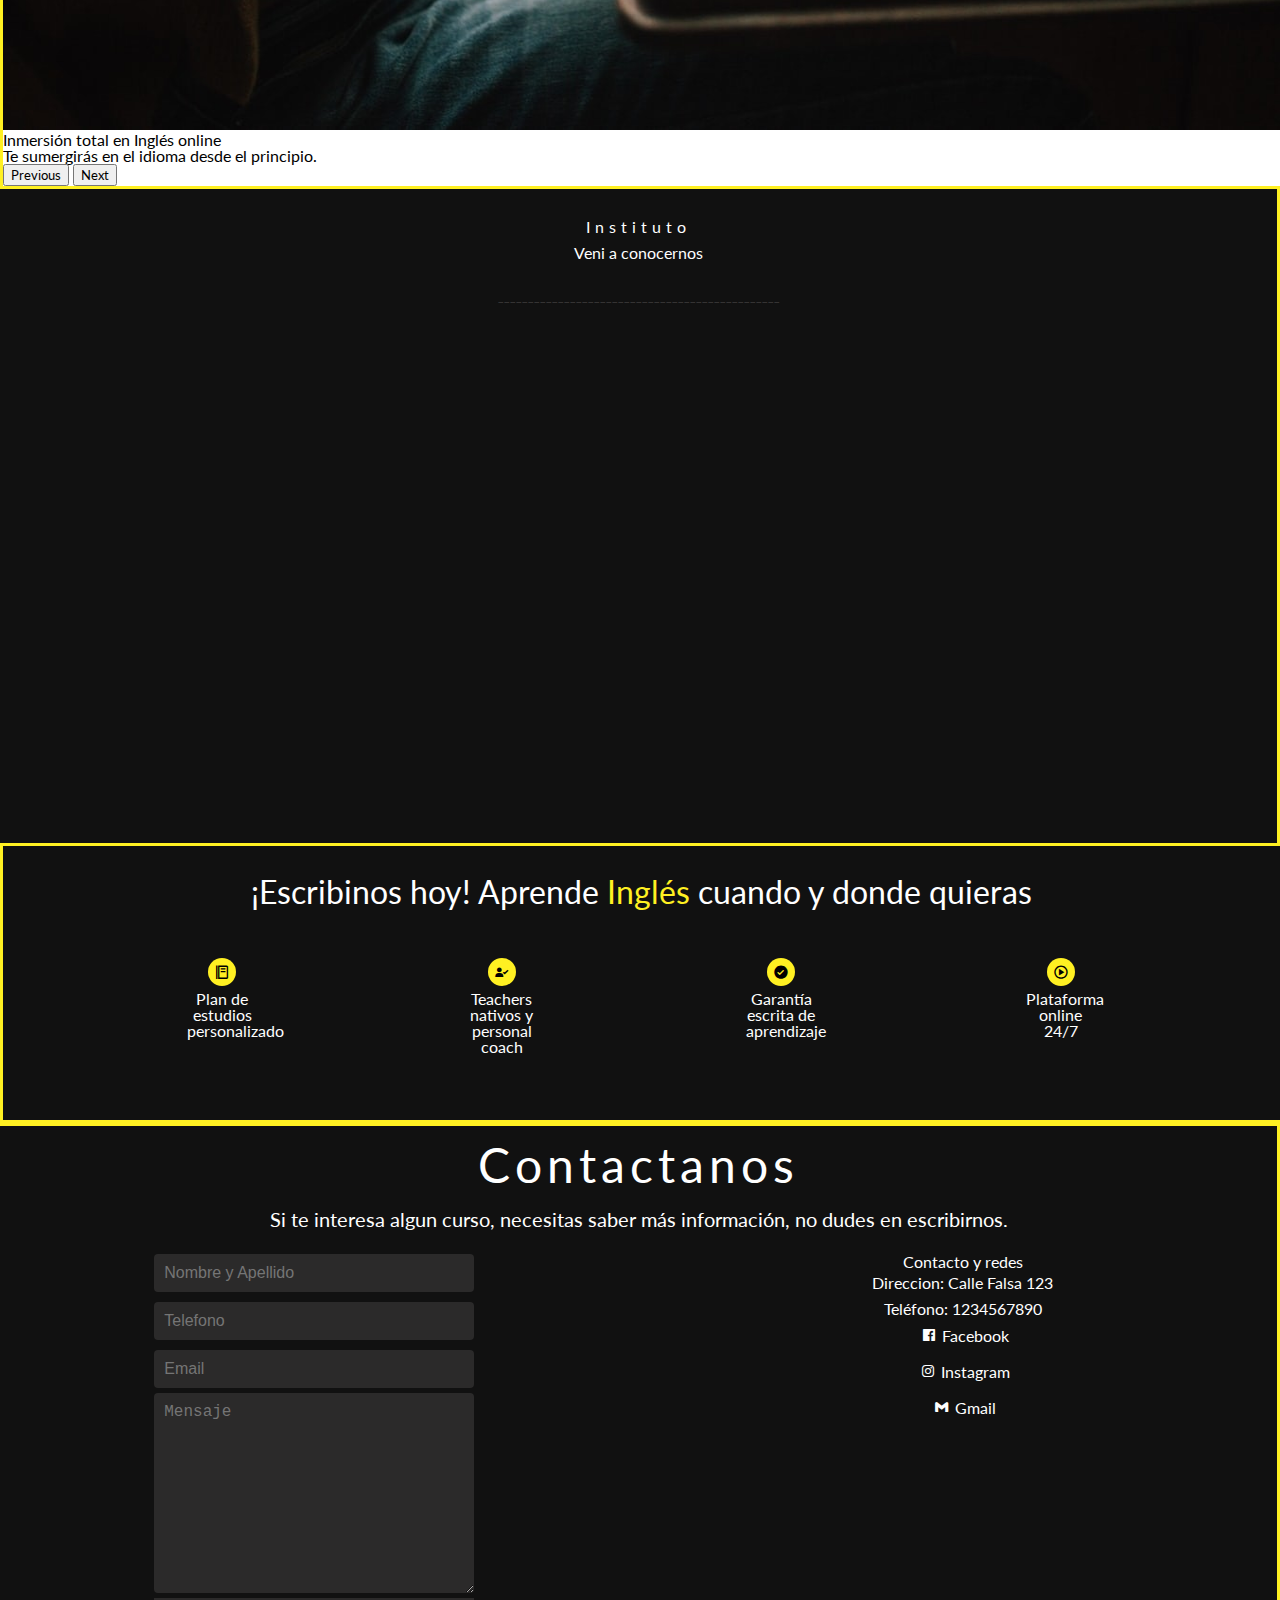
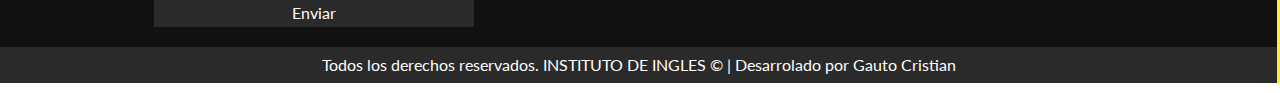
==== commit d47e7f70: "actualizaciones" ====
--- a/index.html
+++ b/index.html
@@ -140,7 +140,7 @@
                     
 
                     <div class="img">
-                        <img src="./assets/img/img-2.png" alt="...">
+                        <img src="./assets/img/img-2.png" alt="img">
                     </div>
                 </div>
 
@@ -155,7 +155,7 @@
                     
 
                     <div class="img">
-                        <img src="./assets/img/img-1.jpg" alt="...">
+                        <img src="./assets/img/img-1.jpg" alt="img">
                     </div>
                 </div>
 
@@ -168,7 +168,7 @@
                     
 
                     <div class="img">
-                        <img src="./assets/img/img-3.jpeg" alt="...">
+                        <img src="./assets/img/img-3.jpeg" alt="img">
                     </div>
                 </div>
 
@@ -193,7 +193,7 @@
                 <div class="carousel-item active">
         
 
-                        <img src="./assets/img/img1.jpg" class="img-fluid" alt="...">
+                        <img src="./assets/img/img1.jpg" class="img-fluid" alt="Bootstrap">
         
                         <div class="carousel-caption d-none d-md-block">
                             <h5>Un curso de Inglés
@@ -205,7 +205,7 @@
         
                 <div class="carousel-item">
         
-                    <img src="./assets/img/img2.png" class="img-fluid" alt="...">
+                    <img src="./assets/img/img2.png" class="img-fluid" alt="Bootstrap">
                     
                     <div class="carousel-caption d-none d-md-block ">
                         <h5>El método probado con resultados garantizados</h5>
@@ -216,7 +216,7 @@
         
                 <div class="carousel-item">
         
-                    <img src="./assets/img/img3.jpg" class="img-fluid" alt="...">
+                    <img src="./assets/img/img3.jpg" class="img-fluid" alt="Bootstrap">
         
                     <div class="carousel-caption d-none d-md-block">
                         <h5>Inmersión total en
@@ -305,44 +305,7 @@
     
     <!-- SECCION 5 CIERRE-->
 
-    <div class="accordion" id="accordionPanelsStayOpenExample">
-        <div class="accordion-item">
-          <h2 class="accordion-header">
-            <button class="accordion-button" type="button" data-bs-toggle="collapse" data-bs-target="#panelsStayOpen-collapseOne" aria-expanded="true" aria-controls="panelsStayOpen-collapseOne">
-              Accordion Item #1
-            </button>
-          </h2>
-          <div id="panelsStayOpen-collapseOne" class="accordion-collapse collapse show">
-            <div class="accordion-body">
-              <strong>This is the first item's accordion body.</strong> It is shown by default, until the collapse plugin adds the appropriate classes that we use to style each element. These classes control the overall appearance, as well as the showing and hiding via CSS transitions. You can modify any of this with custom CSS or overriding our default variables. It's also worth noting that just about any HTML can go within the <code>.accordion-body</code>, though the transition does limit overflow.
-            </div>
-          </div>
-        </div>
-        <div class="accordion-item">
-          <h2 class="accordion-header">
-            <button class="accordion-button collapsed" type="button" data-bs-toggle="collapse" data-bs-target="#panelsStayOpen-collapseTwo" aria-expanded="false" aria-controls="panelsStayOpen-collapseTwo">
-              Accordion Item #2
-            </button>
-          </h2>
-          <div id="panelsStayOpen-collapseTwo" class="accordion-collapse collapse">
-            <div class="accordion-body">
-              <strong>This is the second item's accordion body.</strong> It is hidden by default, until the collapse plugin adds the appropriate classes that we use to style each element. These classes control the overall appearance, as well as the showing and hiding via CSS transitions. You can modify any of this with custom CSS or overriding our default variables. It's also worth noting that just about any HTML can go within the <code>.accordion-body</code>, though the transition does limit overflow.
-            </div>
-          </div>
-        </div>
-        <div class="accordion-item">
-          <h2 class="accordion-header">
-            <button class="accordion-button collapsed" type="button" data-bs-toggle="collapse" data-bs-target="#panelsStayOpen-collapseThree" aria-expanded="false" aria-controls="panelsStayOpen-collapseThree">
-              Accordion Item #3
-            </button>
-          </h2>
-          <div id="panelsStayOpen-collapseThree" class="accordion-collapse collapse">
-            <div class="accordion-body">
-              <strong>This is the third item's accordion body.</strong> It is hidden by default, until the collapse plugin adds the appropriate classes that we use to style each element. These classes control the overall appearance, as well as the showing and hiding via CSS transitions. You can modify any of this with custom CSS or overriding our default variables. It's also worth noting that just about any HTML can go within the <code>.accordion-body</code>, though the transition does limit overflow.
-            </div>
-          </div>
-        </div>
-      </div>
+   
     
     <!-- Pie de página Sec.6 -->
     <footer class="footer">
